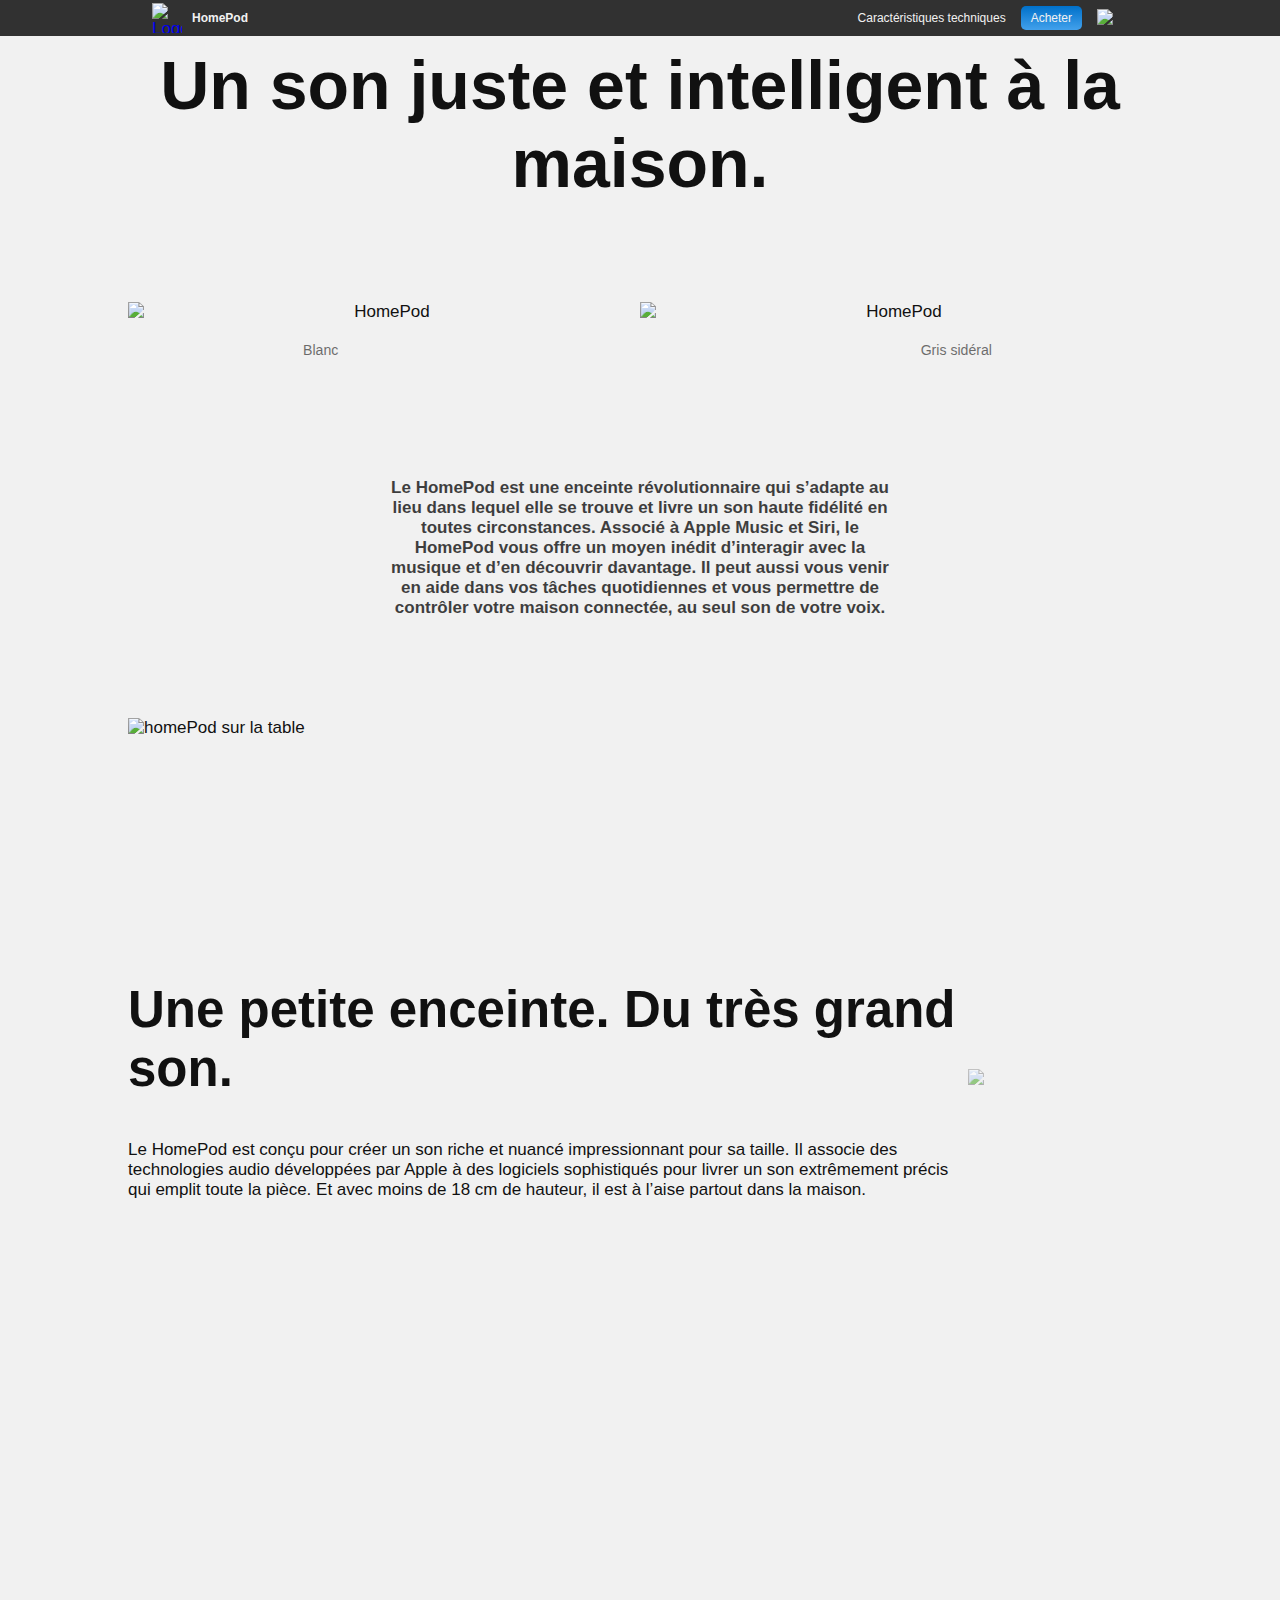
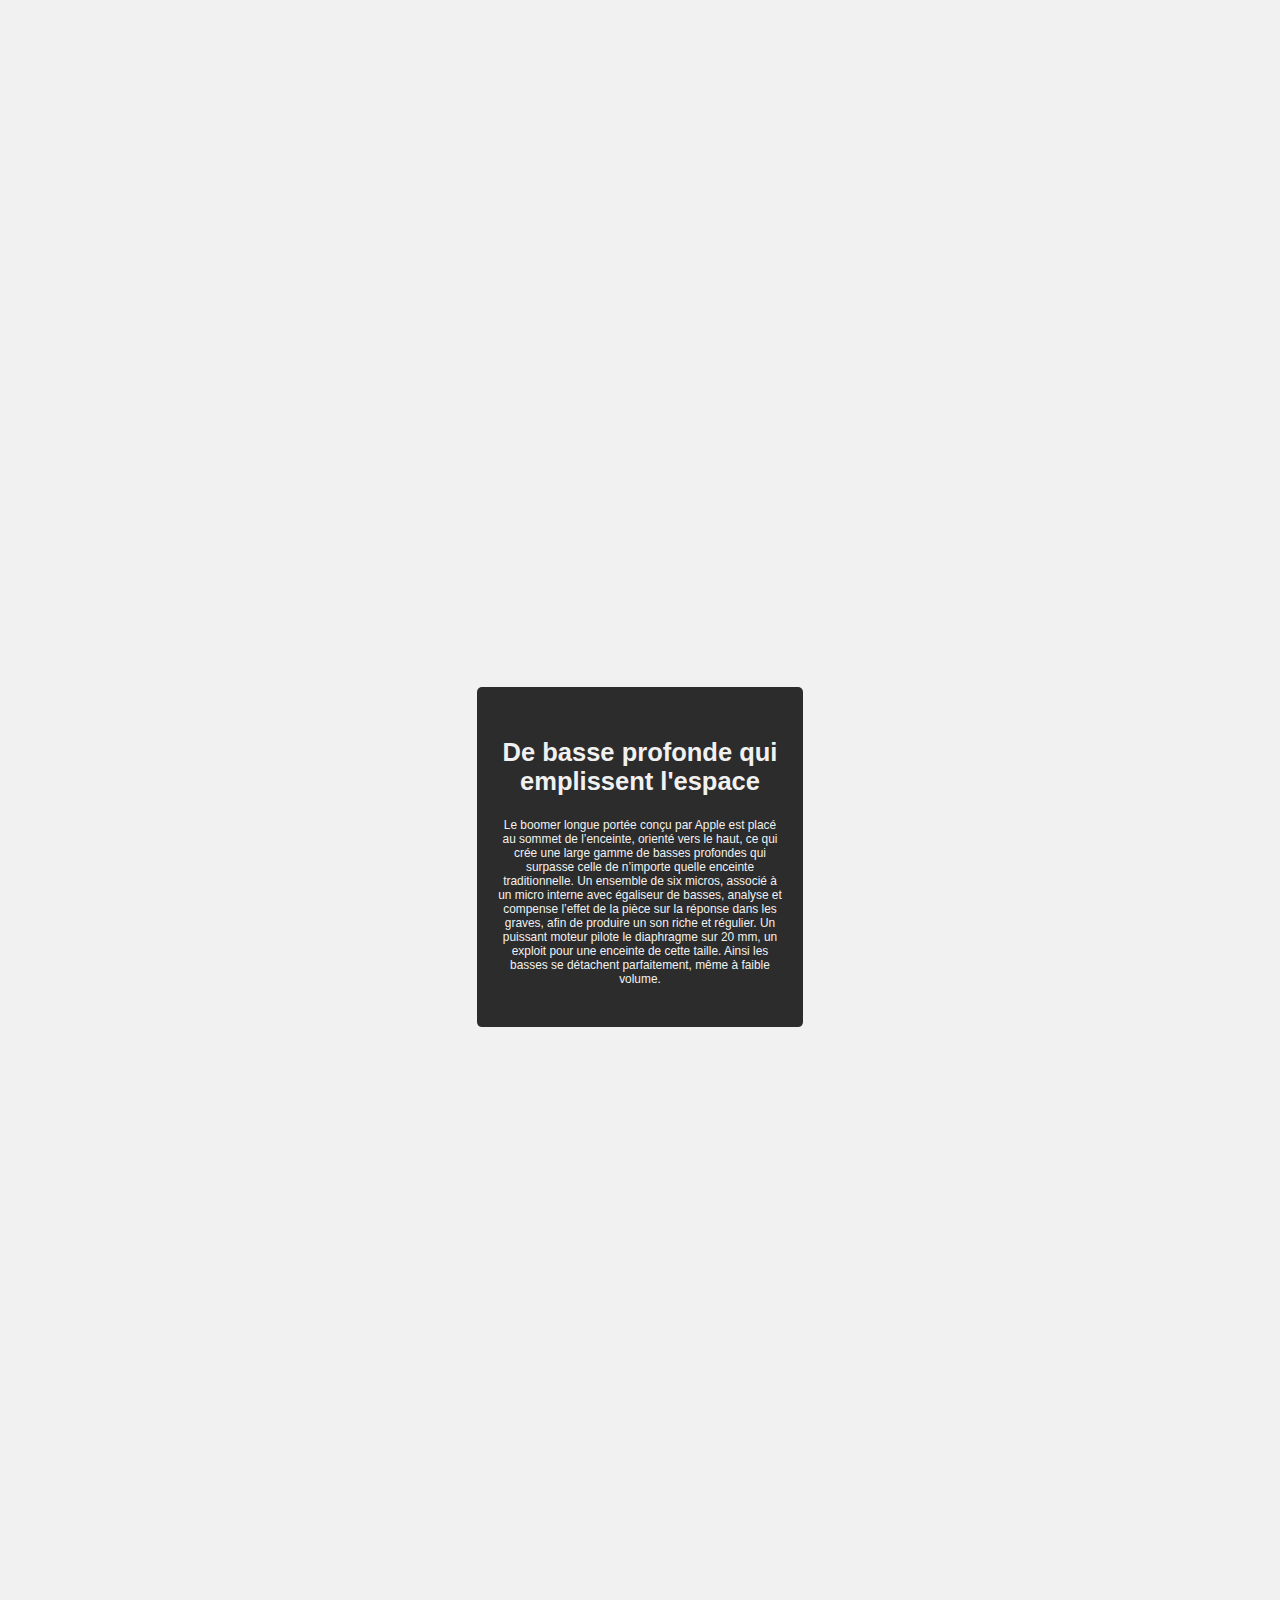
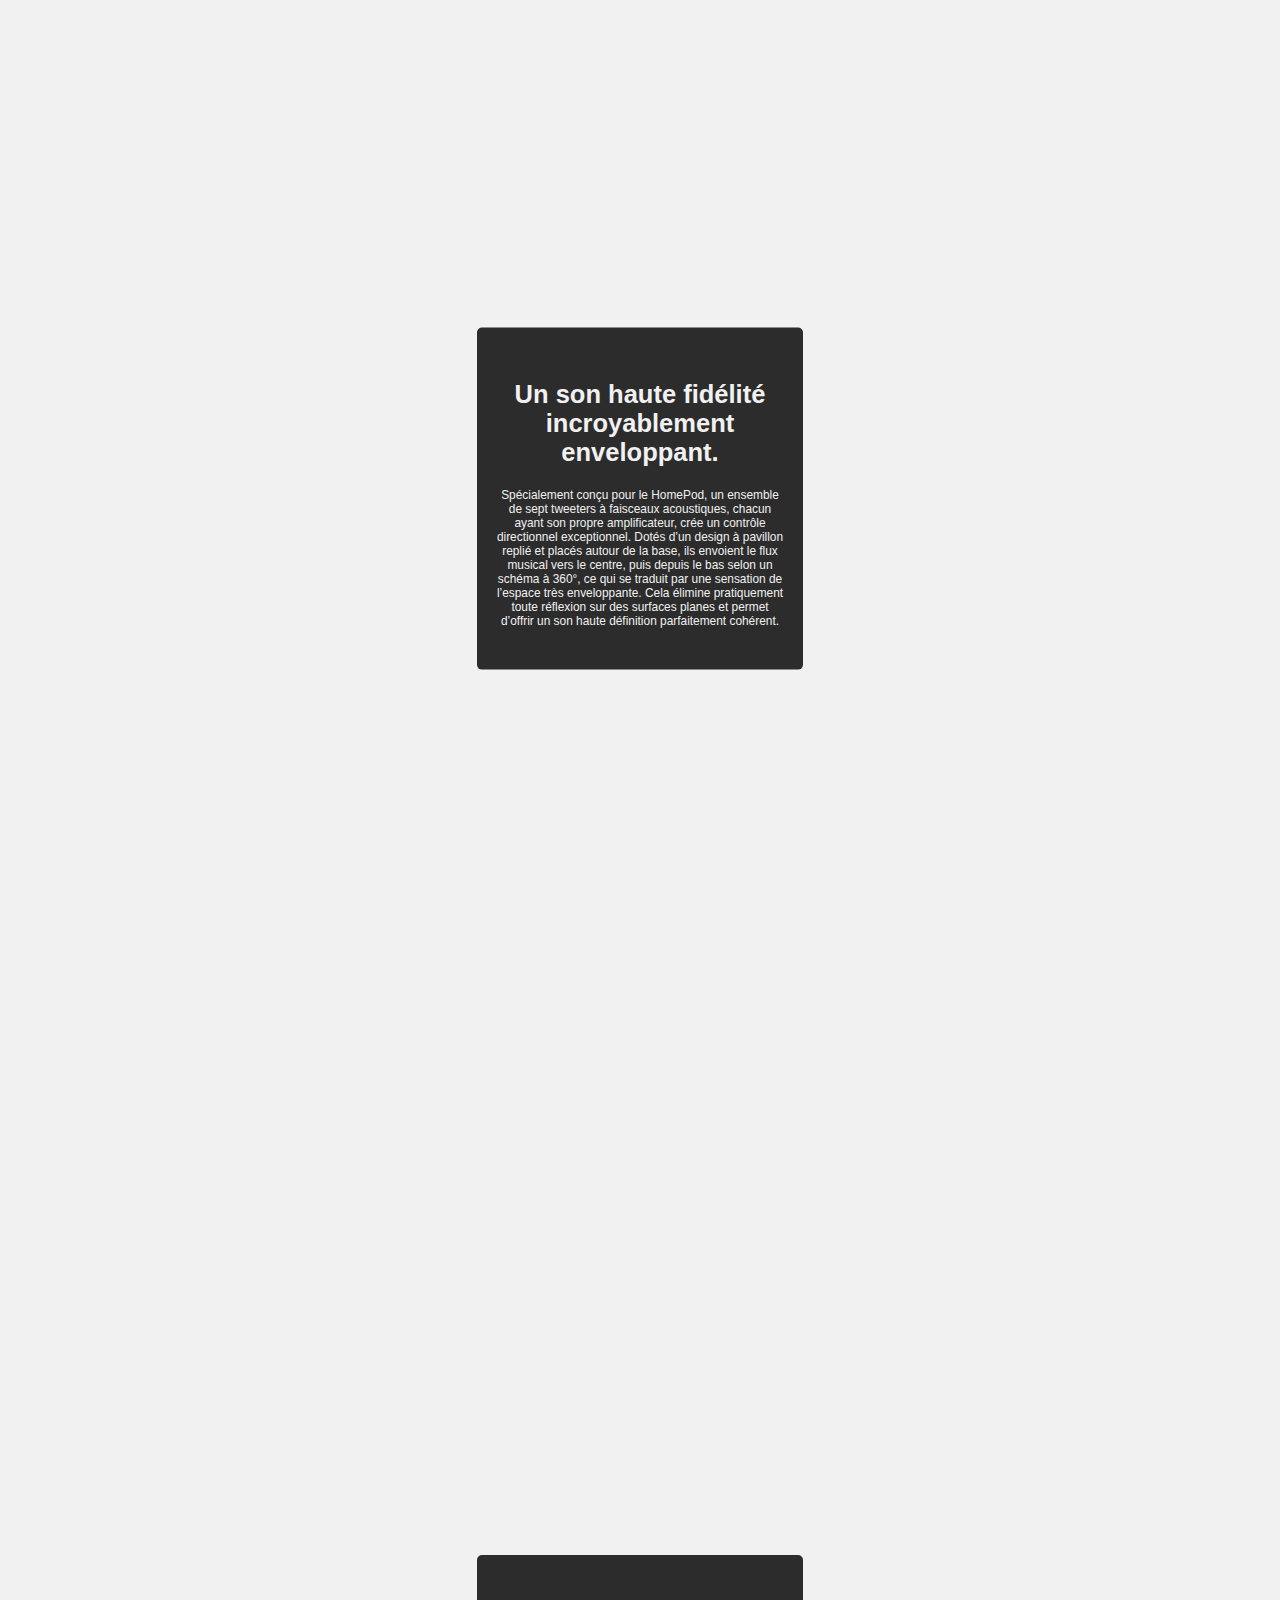
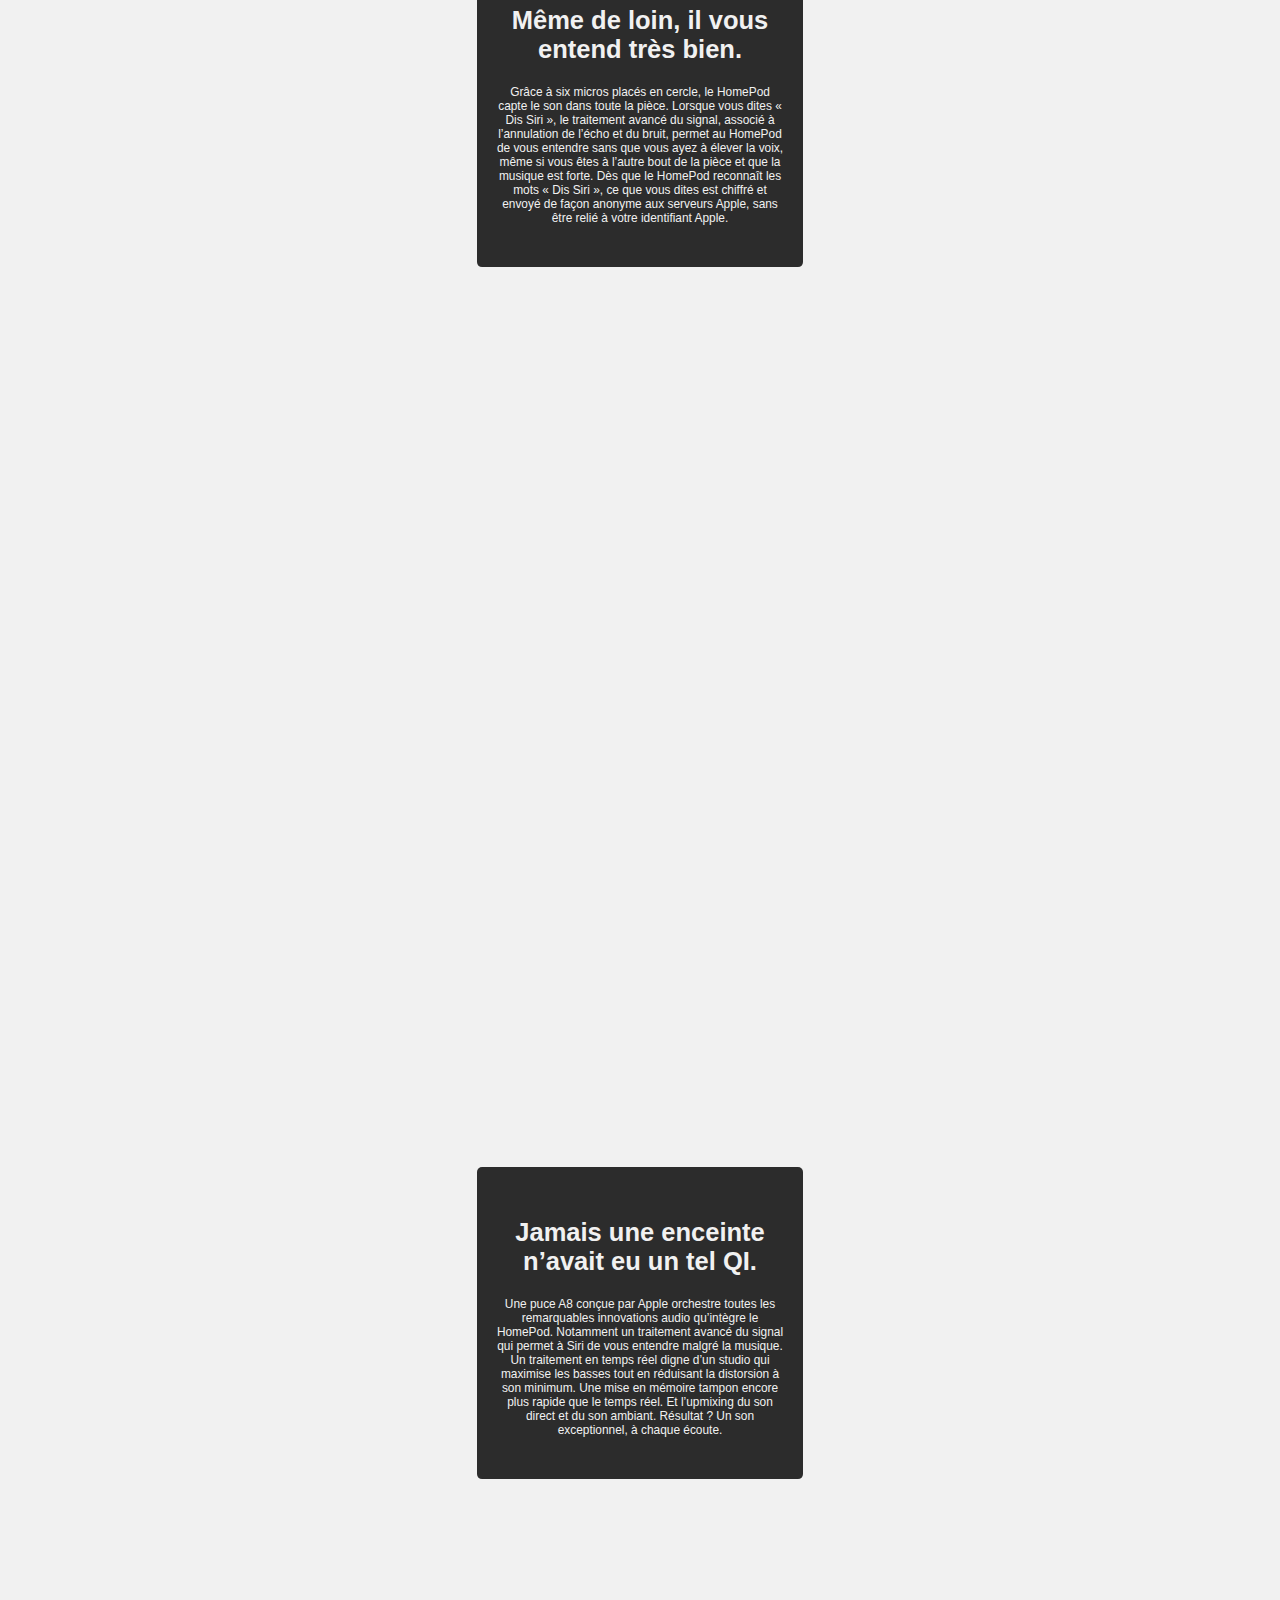
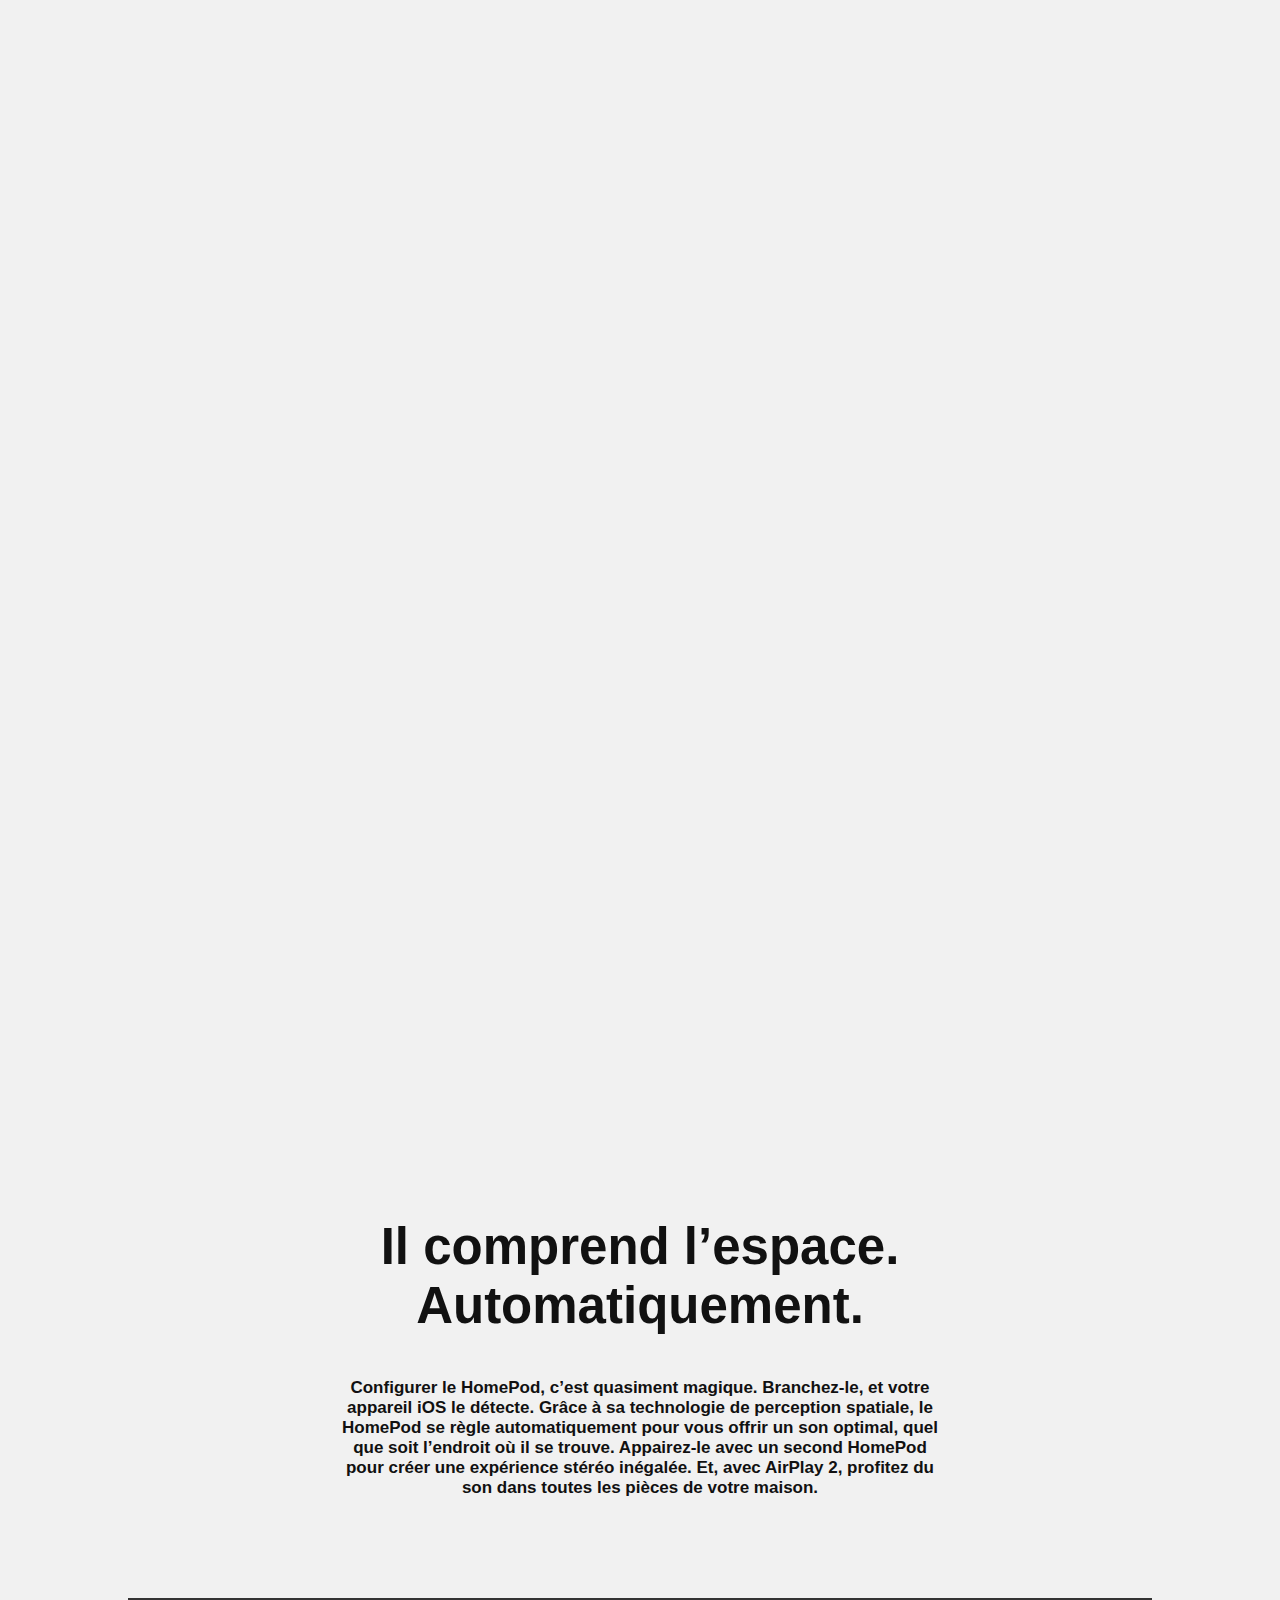
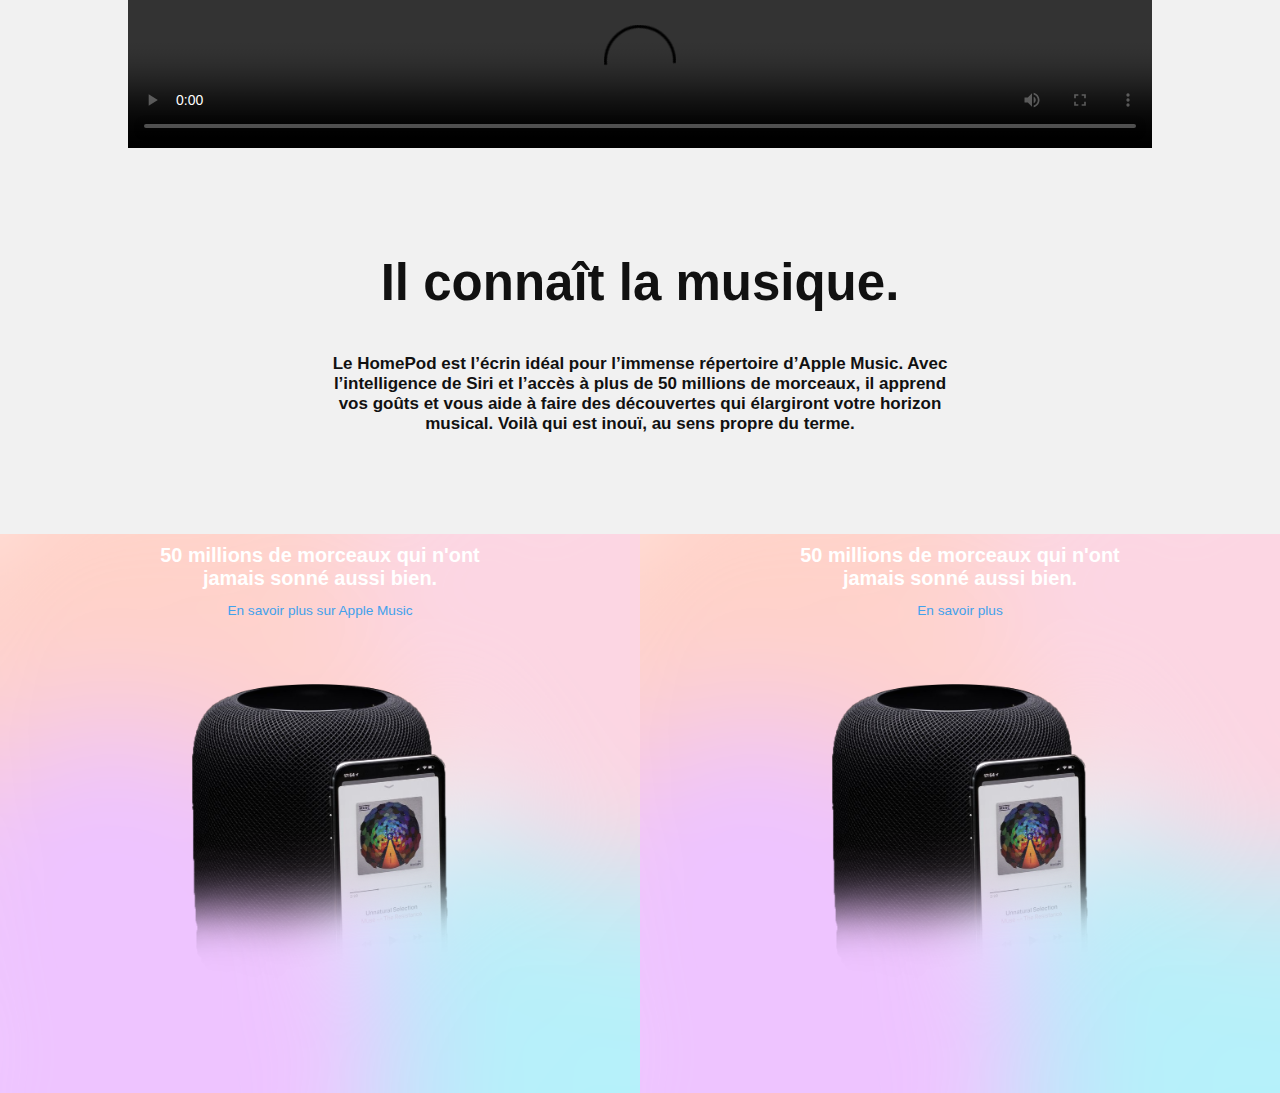
==== pages/index.html @ 1c8d6576 "3 sections add" ====
<!DOCTYPE html>
<html lang="fr">
  <head>
    <meta charset="UTF-8">
    <meta name="viewport" content="width=device-width, initial-scale=1.0">
    <meta property="og:description" content="Avec un son extraordinaire, la perception spatiale et l’immense        répertoire d’Apple Music, le HomePod réinvente l’enceinte.">
    <meta http-equiv="X-UA-Compatible" content="ie=edge">
    <title>HomePod | Apple (FR) </title>
    <link rel="icon" type="image/png" href="../images/logo_mini.png" />
    <link rel="stylesheet" href="../styles/style.css">
    <link rel="stylesheet" href="https://use.fontawesome.com/releases/v5.7.2/css/all.css" >
  </head>
  <body>
    <header id="header">
      <div class="container">
        <nav class="header_navbar">
          <div class="logo_group">
            <a href="index.html" title="Page d'accueil" class="logo_group">
              <img class="logo" src="../images/logo_white.png" alt="Logo Apple">
              <h2>HomePod</h2>
            </a>
          </div>
          <ul>
            <li><a href="#" title="caracteristique technique">Caractéristiques techniques</a></li>
            <li><a href="#" title="acheter" class="buy">Acheter</a></li>
            <li><a href="product.html" title="Panier" class="shopping_bag"><img src="../images/shopping_bag.svg"></a></li>
          </ul>
        </nav>
      </div>
    </header>
    <section id="main">
        <section class="landing_Page container">
          <h1>Un son juste et intelligent à la maison.</h1>
          <h3>HomePod</h3>
          <div class="landing_Image">
            <img src="../images/homepod_blanc.png" alt="HomePod" class="landing_Image_white">
            <img src="../images/homepod_noir.png" alt="HomePod" class="landing_Image_black">
          </div>
          <div class="color_product">
            <h5 class="color_product_spacegray">Blanc</h5>
            <h5 class="color_product_white">Gris sidéral</h5>
          </div>
        </section>
        <section class="descriptif container">
          <p class="introduction">
            Le HomePod est une enceinte révolutionnaire qui s’adapte au lieu dans lequel elle se trouve et livre un son haute fidélité en toutes circonstances. Associé à Apple Music et Siri, le HomePod vous offre un moyen inédit d’interagir avec la musique et d’en découvrir davantage. Il peut aussi vous venir en aide dans vos tâches quotidiennes et vous permettre de contrôler votre maison connectée, au seul son de votre voix.
          </p>
          <img src="../images/home_table.jpg" alt="homePod sur la table">
          <div class="caracteristics">
            <div class="intro_description">
              <h2>Une petite enceinte. 
                Du très grand son.
              </h2>
              <p>
                Le HomePod est conçu pour créer un son riche et nuancé impressionnant pour sa taille. Il associe des technologies audio développées par Apple à des logiciels sophistiqués pour livrer un son extrêmement précis qui emplit toute la pièce. Et avec moins de 18 cm de hauteur, il est à l’aise partout dans la maison.
              </p>
            </div>
            <img src="../images/homepod_tete_siri.png">
          </div>
          <!-- <div class="background_homepod_levitation">
          </div> -->
          <div class="inside_homepod">
            <article class="firstArticle left">
              <h2>De basse profonde qui emplissent l'espace</h2>
              <p>Le boomer longue portée conçu par Apple est placé au sommet de l’enceinte, orienté vers le haut, ce qui crée une large gamme de basses profondes qui surpasse celle de n’importe quelle enceinte traditionnelle. Un ensemble de six micros, associé à un micro interne avec égaliseur de basses, analyse et compense l’effet de la pièce sur la réponse dans les graves, afin de produire un son riche et régulier. Un puissant moteur pilote le diaphragme sur 20 mm, un exploit pour une enceinte de cette taille. Ainsi les basses se détachent parfaitement, même à faible volume.</p>
            </article>
            <article class="secondArticle right">
              <h2>Un son haute fidélité 
                incroyablement enveloppant.</h2>
              <p>
                Spécialement conçu pour le HomePod, un ensemble de sept tweeters à faisceaux acoustiques, chacun ayant son propre amplificateur, crée un contrôle directionnel exceptionnel. Dotés d’un design à pavillon replié et placés autour de la base, ils envoient le flux musical vers le centre, puis depuis le bas selon un schéma à 360°, ce qui se traduit par une sensation de l’espace très enveloppante. Cela élimine pratiquement toute réflexion sur des surfaces planes et permet d’offrir un son haute définition parfaitement cohérent.</p>
            </article>
            <article class="thirdArticle left">
              <h2>Même de loin, 
                il vous entend très bien.</h2>
              <p>
                Grâce à six micros placés en cercle, le HomePod capte le son dans toute la pièce. Lorsque vous dites « Dis Siri », le traitement avancé du signal, associé à l’annulation de l’écho et du bruit, permet au HomePod de vous entendre sans que vous ayez à élever la voix, même si vous êtes à l’autre bout de la pièce et que la musique est forte. Dès que le HomePod reconnaît les mots « Dis Siri », ce que vous dites est chiffré et envoyé de façon anonyme aux serveurs Apple, sans être relié à votre identifiant Apple.</p>
            </article>
            <article class="forthArticle right">
              <h2>Jamais une enceinte
                n’avait eu un tel QI.</h2>
              <p>
                Une puce A8 conçue par Apple orchestre toutes les remarquables innovations audio qu’intègre le HomePod. Notamment un traitement avancé du signal qui permet à Siri de vous entendre malgré la musique. Un traitement en temps réel digne d’un studio qui maximise les basses tout en réduisant la distorsion à son minimum. Une mise en mémoire tampon encore plus rapide que le temps réel. Et l’upmixing du son direct et du son ambiant. Résultat ? Un son exceptionnel, à chaque écoute.</p>
            </article>
          </div>
          <div class="home_homepod container">
           <article> 
            <h2>
                Il comprend l’espace.<br>Auto­matiquement.
            </h2>
            <p>
              Configurer le HomePod, c’est quasiment magique. Branchez‑le, et votre appareil iOS le détecte. Grâce à sa technologie de perception spatiale, le HomePod se règle automatiquement pour vous offrir un son optimal, quel que soit l’endroit où il se trouve. Appairez‑le avec un second HomePod pour créer une expérience stéréo inégalée. Et, avec AirPlay 2, profitez du son dans toutes les pièces de votre maison.
            </p>
           </article>   
           <video src="../images/large.mp4" playsinline class="container" controls autoplay></video>
          </div>
        </section>
        <section class="apple_music">
            <article> 
                <h2>
                    Il connaît la musique.
                </h2>
                  <p>Le HomePod est l’écrin idéal pour l’immense répertoire d’Apple Music. Avec l’intel­ligence de Siri et l’accès à plus de 50 millions de morceaux, il apprend vos goûts et vous aide à faire des découvertes qui élargiront votre horizon musical. Voilà qui est inouï, au sens propre du terme.
                    </p>
            </article>
              <div class="cards">
                <div class="card">
                  <h3>50 millions de morceaux qui n'ont jamais sonné aussi bien.</h3>
                  <a href="https://www.apple.com/fr/apple-music/" title="Apple Music">En savoir plus sur Apple Music</a>
                  <img src="../images/homepodimusic.png" alt="iphone + homepod">
                </div>
                <div class="card">
                    <h3>50 millions de morceaux qui n'ont jamais sonné aussi bien.</h3>
                    <a href="https://www.apple.com/fr/apple-music/" title="Apple Music">En savoir plus</a>
                    <img src="../images/homepodimusic.png" alt="iphone + homepod">
                </div>
              </div> 
        </section>
      </section>
  </body>
  </html>
</html>
---- styles/style.css ----
body{
  margin: 0;
  padding: 0;
  font-family: "SF Pro Text","SF Pro Display","Helvetica", "Arial", sans-serif;
  font-size: 17px;
  color:#111;
  background: #f1f1f1;
}

.logo_group{
  display: flex;
  justify-content: space-around;
  align-items: center;
  text-decoration: none;
}

header#header{
  background: #313131;
  width: 100%;
  position: fixed;
  top: 0;
  z-index: 1000;
}

.container{
  width: 80vw;
  margin: 0 auto;
}

#header .container{
  width: 976px;
  margin: 0 auto;
  
}

#header .header_navbar{
  display: flex;
  justify-content: space-between;
  align-items: center;
}

#header .header_navbar h2{
  font-size: 12px;
  color: #f1f1f1;
  padding-left: 10px; 
}

#header .header_navbar h2:hover{
  opacity: 0.6;
  transition: 0.5s;
}
#header .header_navbar img.logo{
  width: 30px;
  height: 30px;
}

img.logo:hover{
  opacity: 0.6;
  transition: 0.5s;
}

#header .header_navbar img.shopping_bag{
  width: 50px;
  height: 50px;
}

img.shopping_bag:hover{
  opacity: 0.6;
  transition: 0.5s;
}

.header_navbar ul{
  display: flex;
  padding: 0;
  margin: 0;
  justify-content: space-between;
  align-items: center;
  height: 36px;
}
.header_navbar li{
  list-style: none;
  padding-right: 15px;
}

.header_navbar a:hover{
  opacity: 0.6;
  transition: 0.5s;
}

.header_navbar li a{
  text-decoration: none;
  color: #f1f1f1;
  display: block;
  font-size: 12px;
}

.buy{
  background: linear-gradient(#0070C9,#42A1EC);
  padding: 5px 10px;
  border-radius: 5px;
}

.header_navbar li a.buy:hover{
  background: linear-gradient(#42A1EC,#0070C9);
  opacity: 1;
}

/* LANDING PAGE */
section#main .landing_Page{
  text-align: center; 
}

section#main .landing_Page .landing_Image{
  display: flex;
  justify-content: center;
  
}
section#main .landing_Page h1{
  font-size: 4em;
  text-align: center;
}


section#main .landing_Page img{
  width: 60%;
  height: auto;

}

section#main .landing_Page .landing_Image_white{
  animation: scroll 1.5s ease-in;
  animation-fill-mode: forwards;  
}

section#main .landing_Page .landing_Image_black{
  animation: scroll_black 1.5s ease-in;
  animation-fill-mode: forwards;  
}

section#main .landing_Page h3{
  font-weight: 500;
  font-size: 1.5em;
  color: #e1e1e1;
  opacity: 0;
  animation: opacityText 1s 1.5s;
  animation-fill-mode: forwards;  
  position: sticky;
}

.color_product{
  display: flex;
  justify-content: space-between;
  opacity: 0.6;
  
}

.color_product h5.color_product_white{
  font-weight: 500;
  margin: 20px 160px;
}

.color_product h5.color_product_spacegray{
  font-weight: 500;
  margin: 20px 175px;
}

/* ANIMATION IMAGES LANDING PAGE */

 @keyframes opacityText{
  0%{
    opacity : 0;
  }
  50%{
    opacity : 0;
  }

  100%{
    opacity: 1;
  }
 }
 @keyframes scroll{
  0%{
    width: 60%;
    height: 60%;

  }
  50%{
    transform: translateX(0);
    
  }
  100%{
    width: 25%;
    height: 25%;
    transform: translateX(-200px);
  }
} 

@keyframes scroll_black{
  0%{
    width: 60%;
    height: 60%;
    transform: rotate(0deg);
  }
  50%{
    transform: translateX(0);
    
  }
  100%{
    width: 25%;
    height: 25%;
    transform: translateX(200px);
  }
}  
/* DESCRIPTION DU HOMEPOD */

.background_homepod_levitation{
  background: url(../images/levite.png);
  background-position: center;
  height: 80vh;
  background-repeat: no-repeat;
  opacity: 0.5;
}

.background_homepod_levitation:hover{
  opacity: 0.8;
  transition: 0.5s ease-in;
  cursor: scroll;
}

section.descriptif{
  margin-top:100px;
}
section.descriptif .introduction{
  width: 50%;
  margin: 20px auto;
  text-align: center;
  font-weight: bold;
 color: #111111;
 opacity: 0.8; 
 margin-bottom:100px;
}

section.descriptif img{
  width: 100%;
  height: auto;
}

section.descriptif .caracteristics{
  margin: 200px 0;
  position: relative;
  display: flex;
  justify-content: space-around;
  align-items: center;
}

section.descriptif .caracteristics h2{
  font-size: 3em;
}

section.descriptif .caracteristics img{
  width: 50%;
  height: auto;
  opacity: 0.6;
}

section.descriptif .inside_homepod{
  background: url(../images/inside.png);
  background-repeat: no-repeat;
  background-attachment: fixed;
  background-position: center ;
  height: 600vh;
  
}

section.descriptif .inside_homepod article{
  width: 28%;
  text-align: center;
  background: #111111e1;
  border-radius: 5px;
  padding: 30px 20px;
  margin: 30px;
  color: #f1f1f1;
  transform: translateY(50%);
  margin: 100vh auto;
}


section.descriptif .inside_homepod article p{
  font-size: 0.7em;
}

.home_homepod{
  margin: 50px auto;
}

.home_homepod article{
  text-align: center;
  width: 60%;
  margin: 100px auto;
}
.home_homepod article h2{
  font-size: 3em;
}
.home_homepod article p{
  font-weight: 600;
  color: #111111;
}

/* APPLE MUSIC */
.apple_music article{
  text-align: center;
  width: 50%;
  margin: 100px auto;
}

.apple_music article h2{
  font-size: 3em;
}
.apple_music article p{
  font-weight: 600;
  color: #111111;
}


/* CARD */
.cards{
  display: flex;
}
.card{
width: 50%;
height: auto;
background: url(../images/wallpaper_.jpeg);
background-size: cover;
background-repeat: no-repeat;
overflow: hidden;
text-align: center;
padding-bottom: 50px;
}

.card img{
  width: 40%;
  height: auto;
  display: block;
  margin:  10% auto;
  /* top : 30%; */
}

.card h3{
  width: 50%;
  margin: 10px auto;
  text-align: center;
  color: #fff;
}

.card a{
  margin: 20;
  text-decoration: none;
  color: #42A1EC;
  font-size: 0.8em;
}
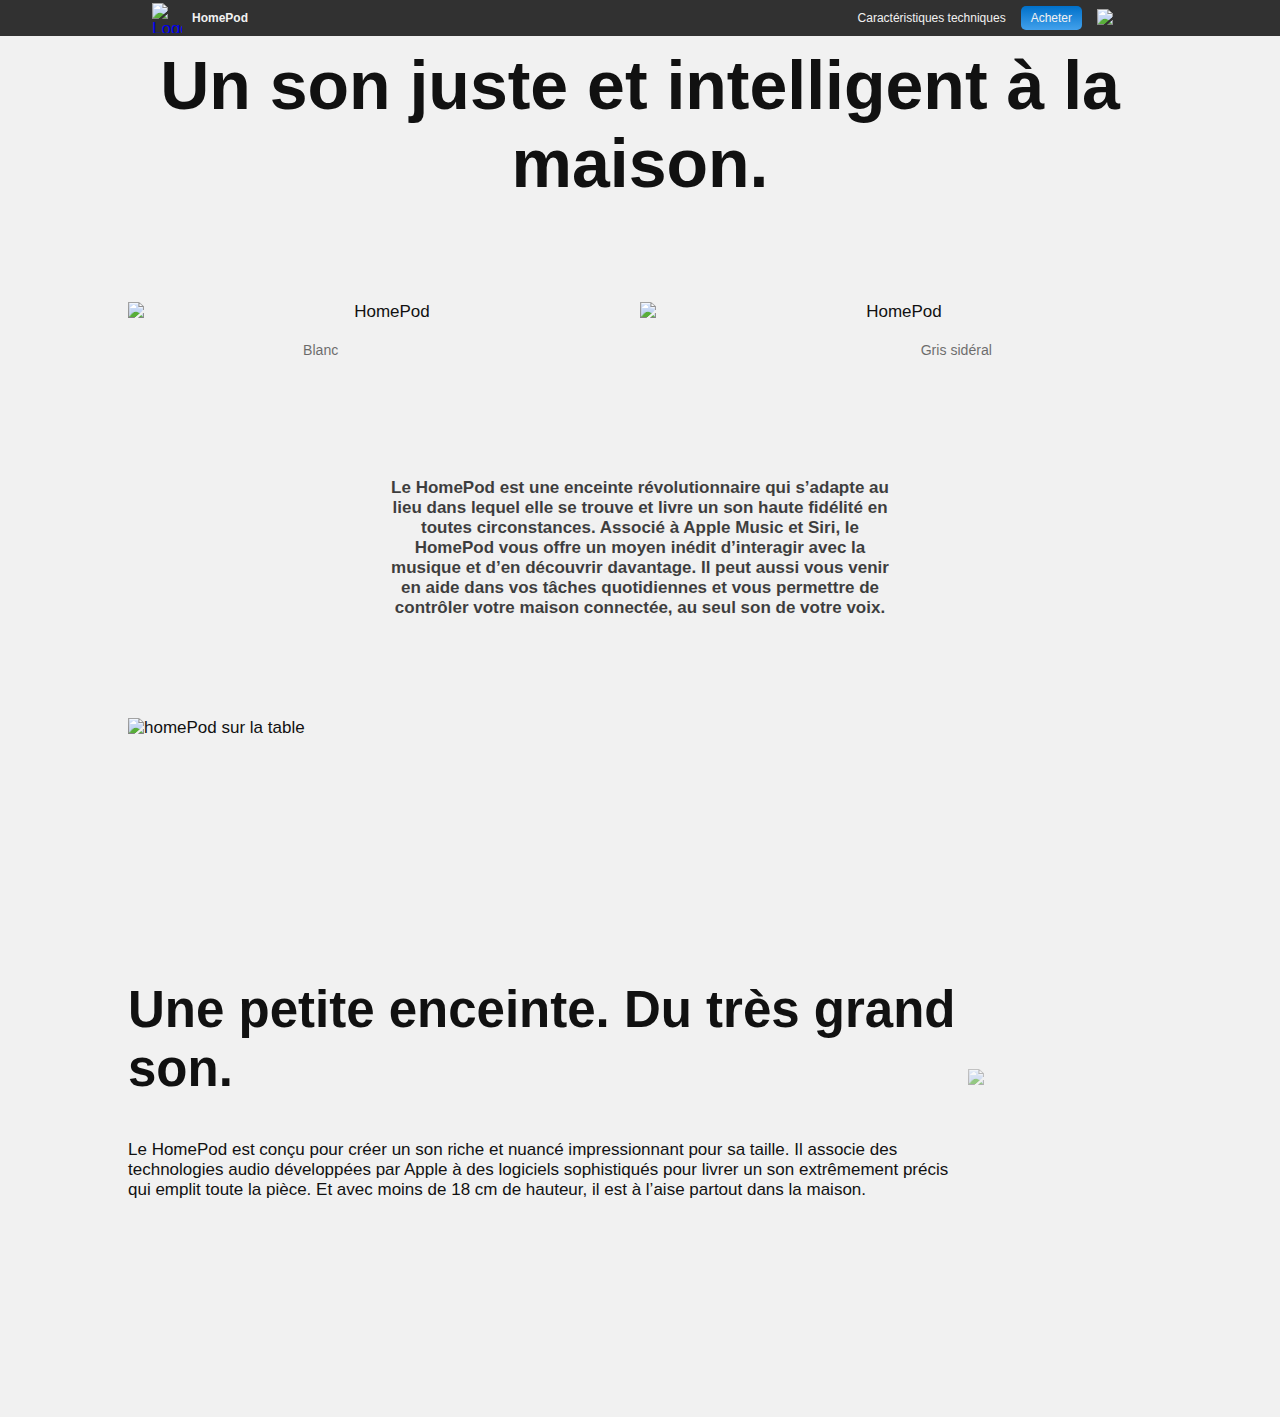
==== commit 5fdb5f14: "pull it k," ====
--- a/pages/index.html
+++ b/pages/index.html
@@ -37,8 +37,8 @@
             <img src="../images/homepod_noir.png" alt="HomePod" class="landing_Image_black">
           </div>
           <div class="color_product">
-            <h5 class="color_product_spacegray">Blanc</h5>
-            <h5 class="color_product_white">Gris sidéral</h5>
+              <h5 class="color_product_spacegray">Blanc</h5>
+              <h5 class="color_product_white">Gris sidéral</h5>
           </div>
         </section>
         <section class="descriptif container">
@@ -48,7 +48,7 @@
           <img src="../images/home_table.jpg" alt="homePod sur la table">
           <div class="caracteristics">
             <div class="intro_description">
-              <h2>Une petite enceinte. 
+              <h2>Une petite enceinte.
                 Du très grand son.
               </h2>
               <p>
@@ -57,66 +57,8 @@
             </div>
             <img src="../images/homepod_tete_siri.png">
           </div>
-          <!-- <div class="background_homepod_levitation">
-          </div> -->
-          <div class="inside_homepod">
-            <article class="firstArticle left">
-              <h2>De basse profonde qui emplissent l'espace</h2>
-              <p>Le boomer longue portée conçu par Apple est placé au sommet de l’enceinte, orienté vers le haut, ce qui crée une large gamme de basses profondes qui surpasse celle de n’importe quelle enceinte traditionnelle. Un ensemble de six micros, associé à un micro interne avec égaliseur de basses, analyse et compense l’effet de la pièce sur la réponse dans les graves, afin de produire un son riche et régulier. Un puissant moteur pilote le diaphragme sur 20 mm, un exploit pour une enceinte de cette taille. Ainsi les basses se détachent parfaitement, même à faible volume.</p>
-            </article>
-            <article class="secondArticle right">
-              <h2>Un son haute fidélité 
-                incroyablement enveloppant.</h2>
-              <p>
-                Spécialement conçu pour le HomePod, un ensemble de sept tweeters à faisceaux acoustiques, chacun ayant son propre amplificateur, crée un contrôle directionnel exceptionnel. Dotés d’un design à pavillon replié et placés autour de la base, ils envoient le flux musical vers le centre, puis depuis le bas selon un schéma à 360°, ce qui se traduit par une sensation de l’espace très enveloppante. Cela élimine pratiquement toute réflexion sur des surfaces planes et permet d’offrir un son haute définition parfaitement cohérent.</p>
-            </article>
-            <article class="thirdArticle left">
-              <h2>Même de loin, 
-                il vous entend très bien.</h2>
-              <p>
-                Grâce à six micros placés en cercle, le HomePod capte le son dans toute la pièce. Lorsque vous dites « Dis Siri », le traitement avancé du signal, associé à l’annulation de l’écho et du bruit, permet au HomePod de vous entendre sans que vous ayez à élever la voix, même si vous êtes à l’autre bout de la pièce et que la musique est forte. Dès que le HomePod reconnaît les mots « Dis Siri », ce que vous dites est chiffré et envoyé de façon anonyme aux serveurs Apple, sans être relié à votre identifiant Apple.</p>
-            </article>
-            <article class="forthArticle right">
-              <h2>Jamais une enceinte
-                n’avait eu un tel QI.</h2>
-              <p>
-                Une puce A8 conçue par Apple orchestre toutes les remarquables innovations audio qu’intègre le HomePod. Notamment un traitement avancé du signal qui permet à Siri de vous entendre malgré la musique. Un traitement en temps réel digne d’un studio qui maximise les basses tout en réduisant la distorsion à son minimum. Une mise en mémoire tampon encore plus rapide que le temps réel. Et l’upmixing du son direct et du son ambiant. Résultat ? Un son exceptionnel, à chaque écoute.</p>
-            </article>
-          </div>
-          <div class="home_homepod container">
-           <article> 
-            <h2>
-                Il comprend l’espace.<br>Auto­matiquement.
-            </h2>
-            <p>
-              Configurer le HomePod, c’est quasiment magique. Branchez‑le, et votre appareil iOS le détecte. Grâce à sa technologie de perception spatiale, le HomePod se règle automatiquement pour vous offrir un son optimal, quel que soit l’endroit où il se trouve. Appairez‑le avec un second HomePod pour créer une expérience stéréo inégalée. Et, avec AirPlay 2, profitez du son dans toutes les pièces de votre maison.
-            </p>
-           </article>   
-           <video src="../images/large.mp4" playsinline class="container" controls autoplay></video>
-          </div>
-        </section>
-        <section class="apple_music">
-            <article> 
-                <h2>
-                    Il connaît la musique.
-                </h2>
-                  <p>Le HomePod est l’écrin idéal pour l’immense répertoire d’Apple Music. Avec l’intel­ligence de Siri et l’accès à plus de 50 millions de morceaux, il apprend vos goûts et vous aide à faire des découvertes qui élargiront votre horizon musical. Voilà qui est inouï, au sens propre du terme.
-                    </p>
-            </article>
-              <div class="cards">
-                <div class="card">
-                  <h3>50 millions de morceaux qui n'ont jamais sonné aussi bien.</h3>
-                  <a href="https://www.apple.com/fr/apple-music/" title="Apple Music">En savoir plus sur Apple Music</a>
-                  <img src="../images/homepodimusic.png" alt="iphone + homepod">
-                </div>
-                <div class="card">
-                    <h3>50 millions de morceaux qui n'ont jamais sonné aussi bien.</h3>
-                    <a href="https://www.apple.com/fr/apple-music/" title="Apple Music">En savoir plus</a>
-                    <img src="../images/homepodimusic.png" alt="iphone + homepod">
-                </div>
-              </div> 
+
         </section>
       </section>
   </body>
-  </html>
 </html>
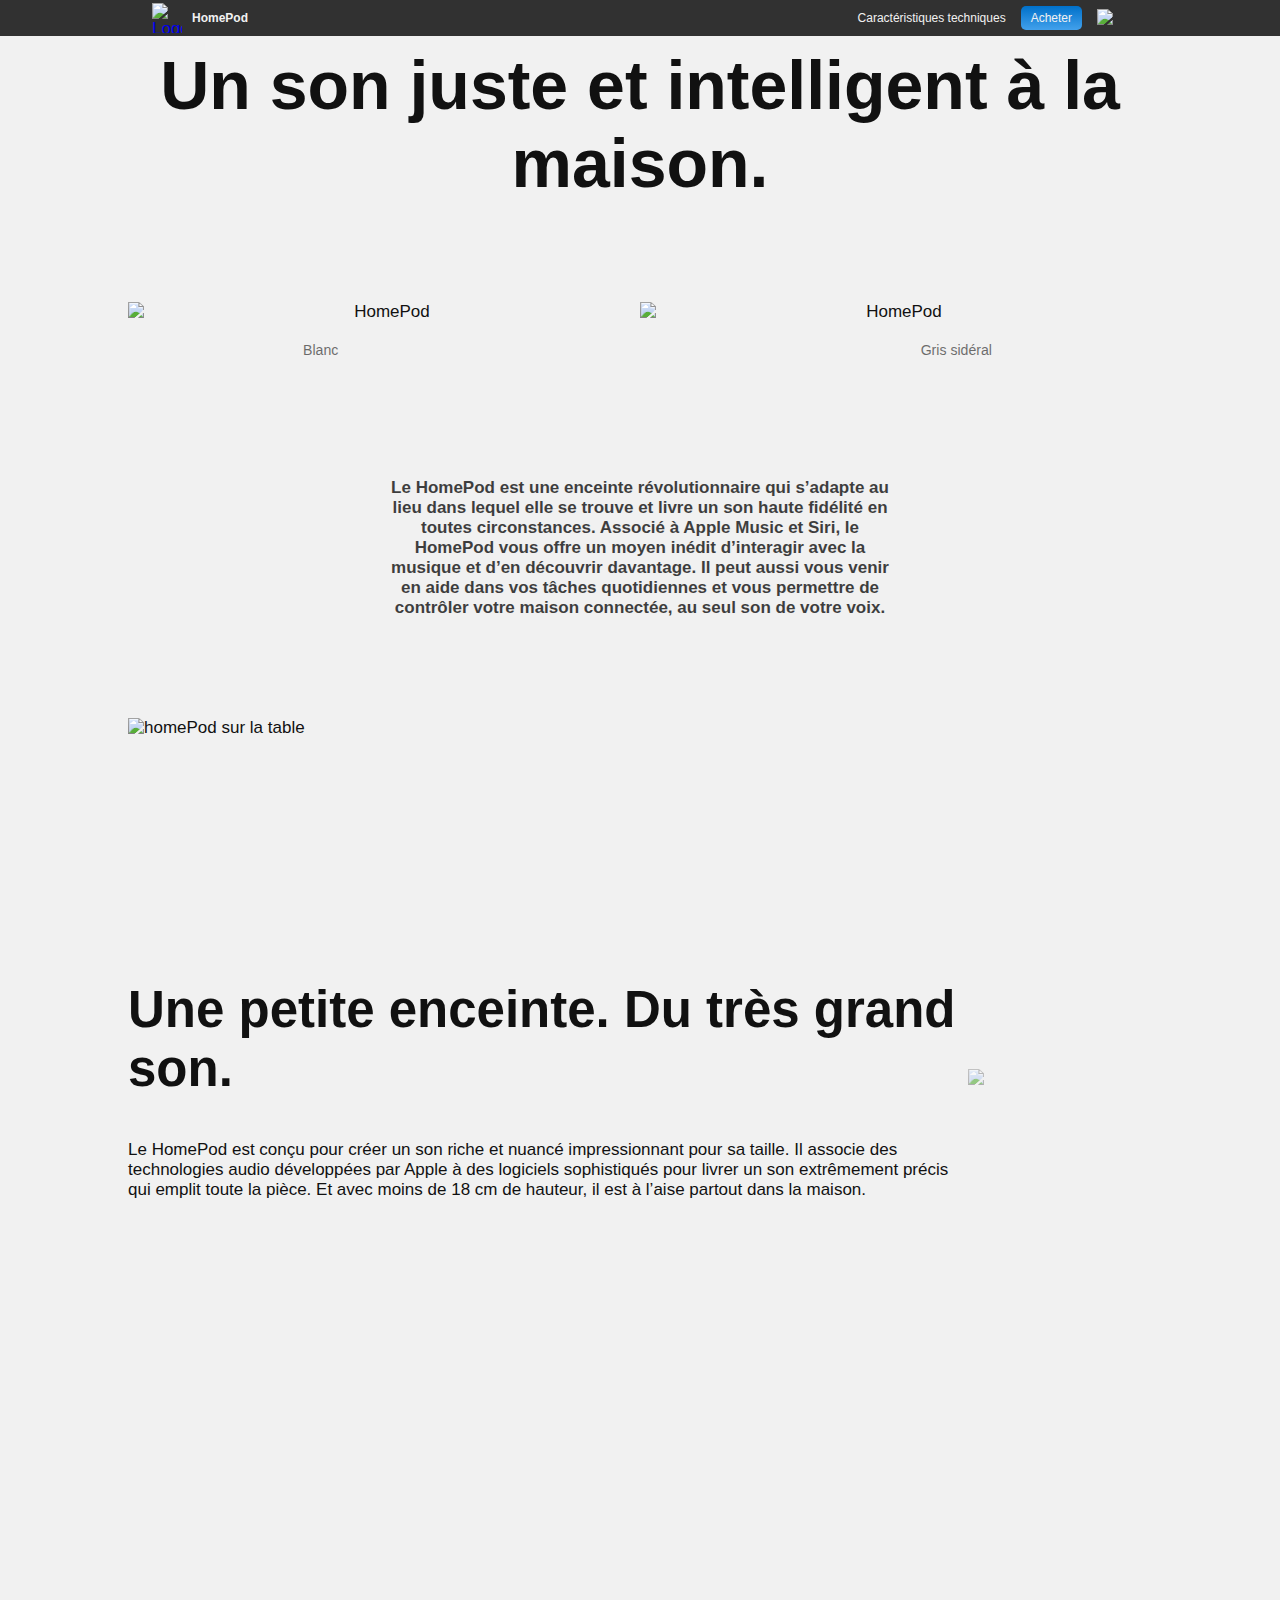
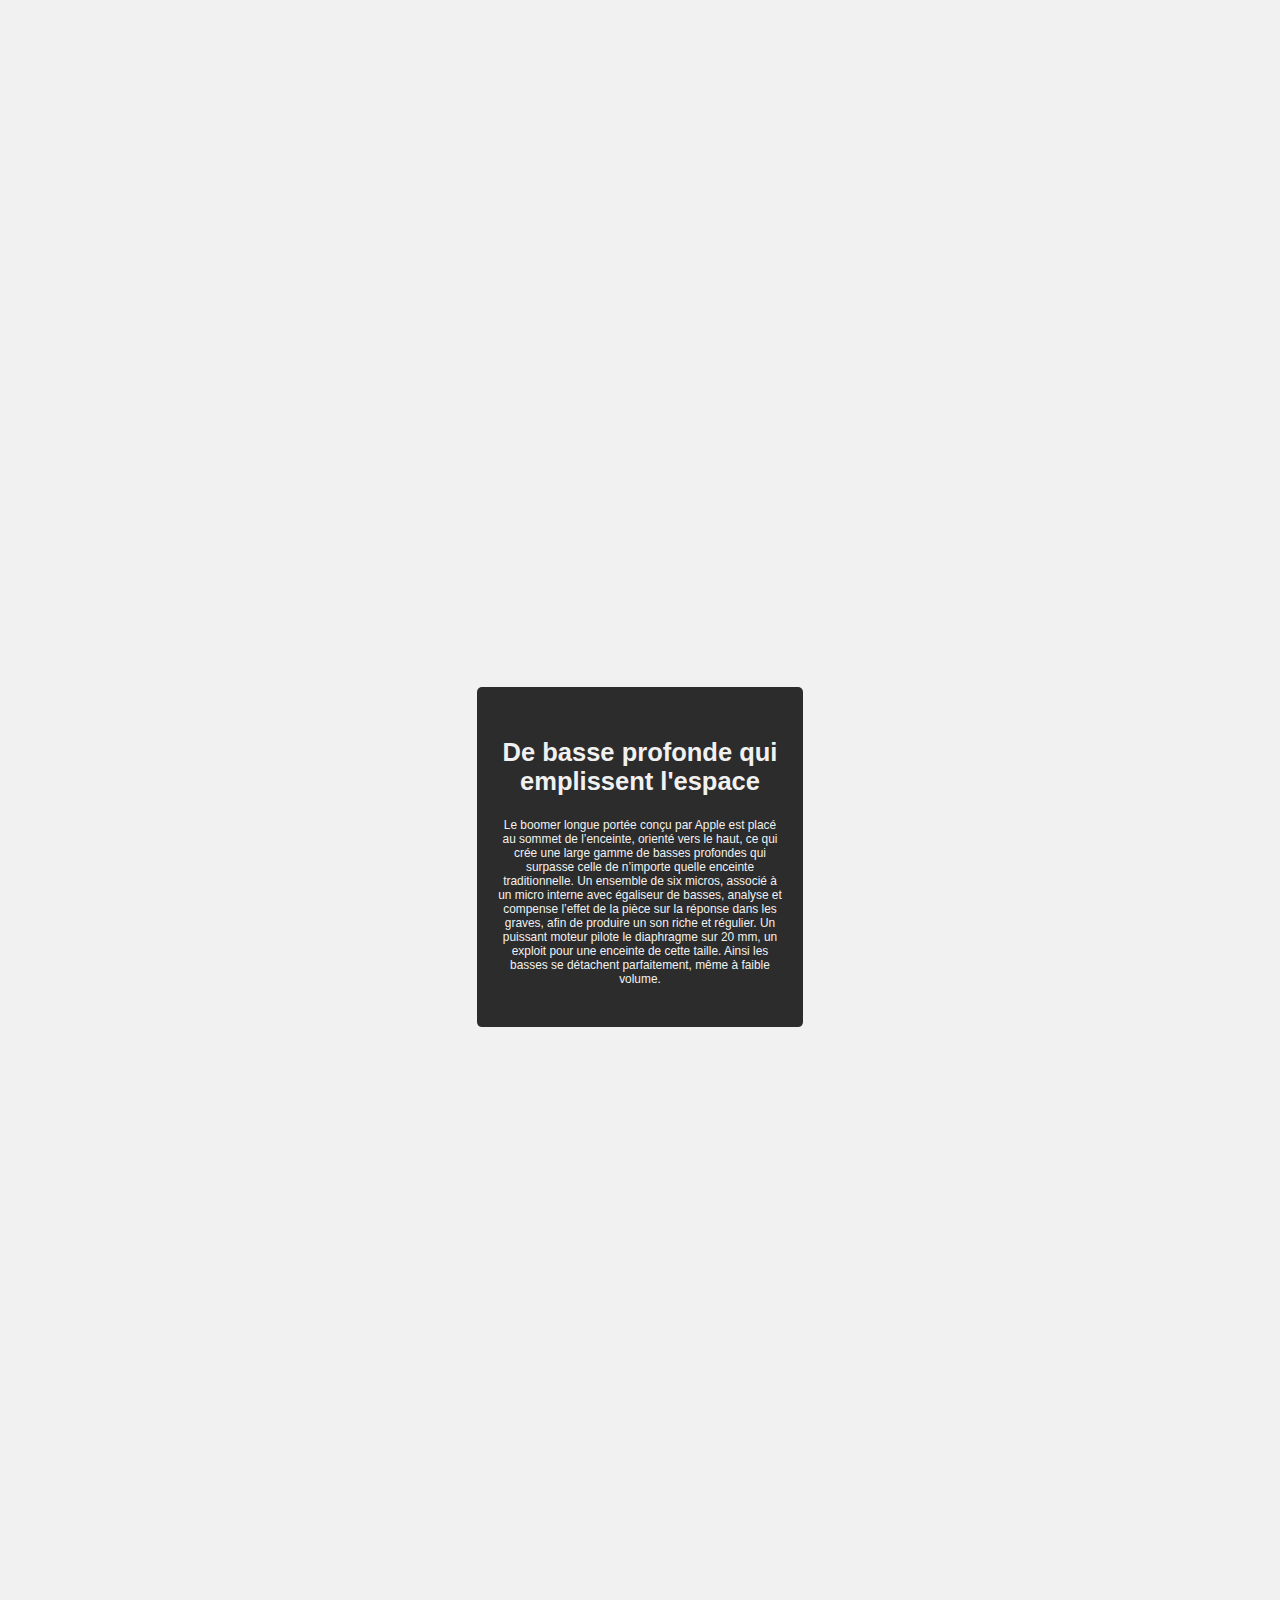
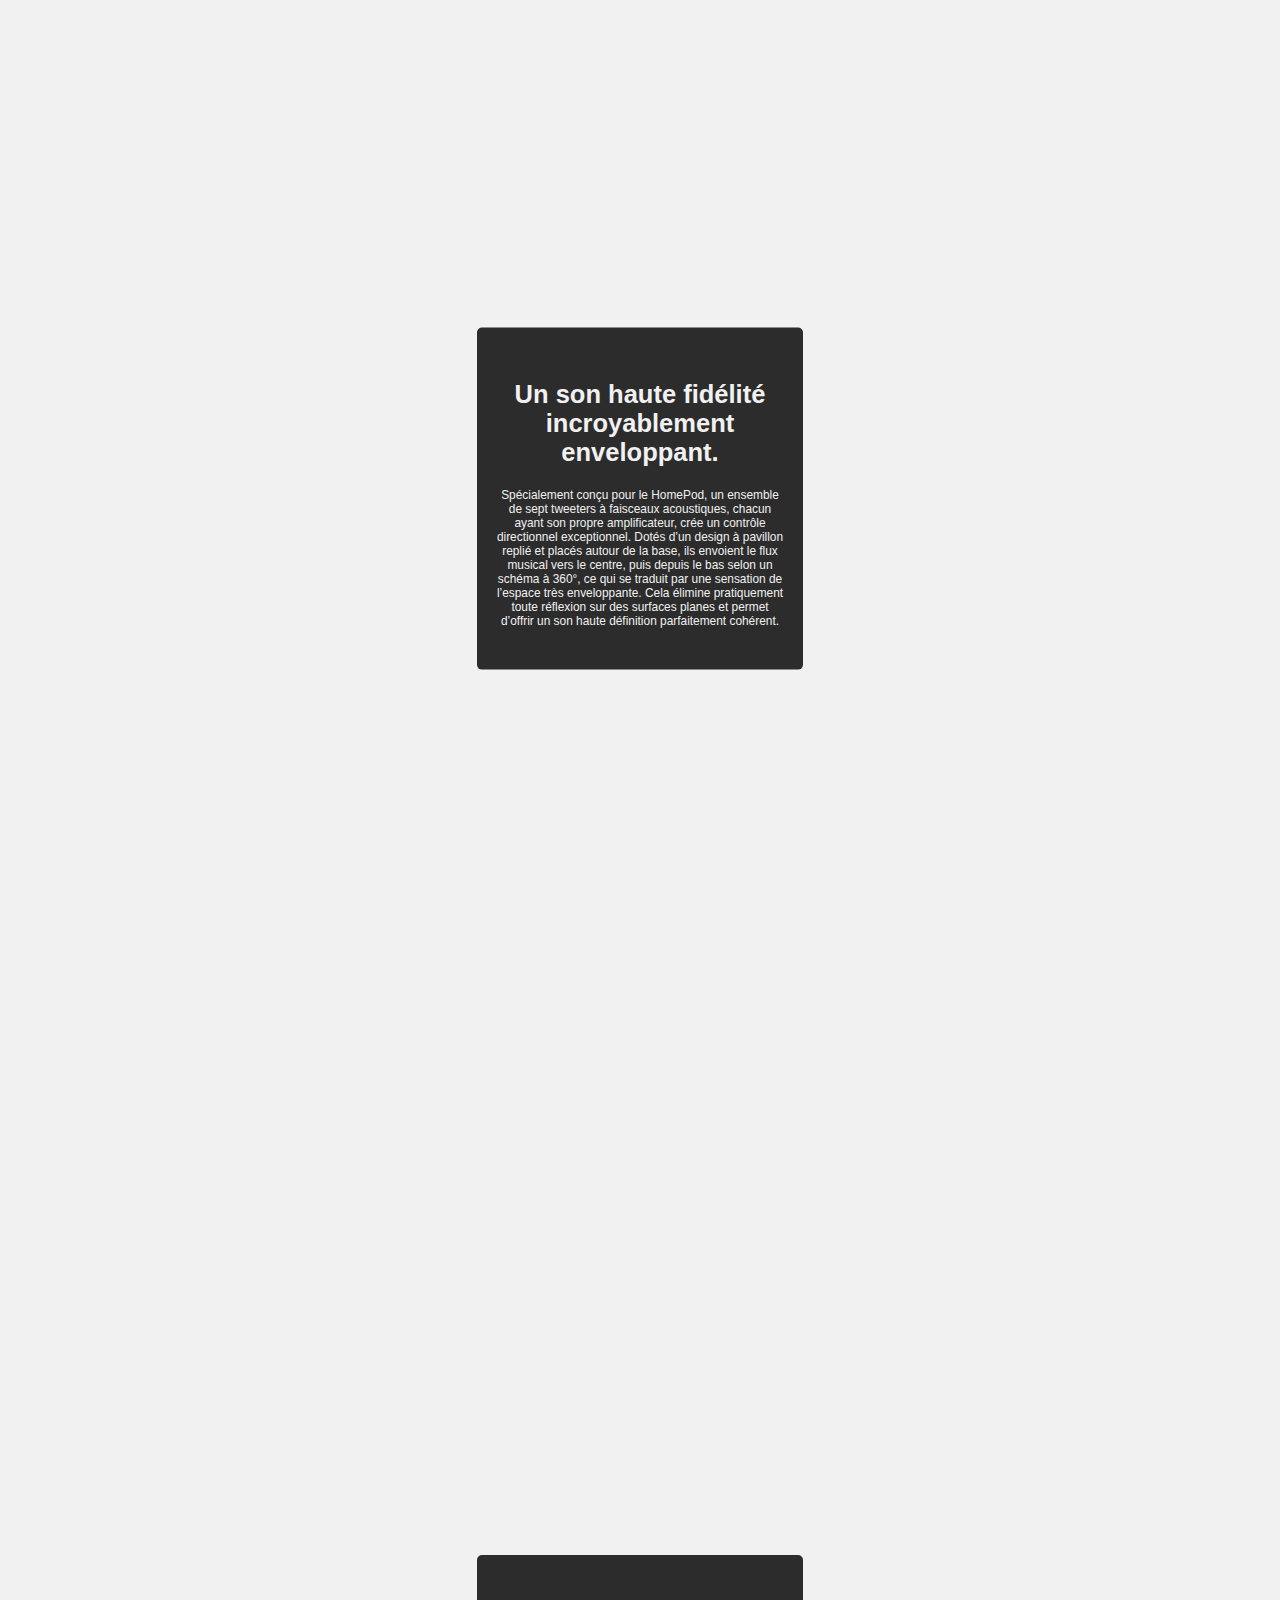
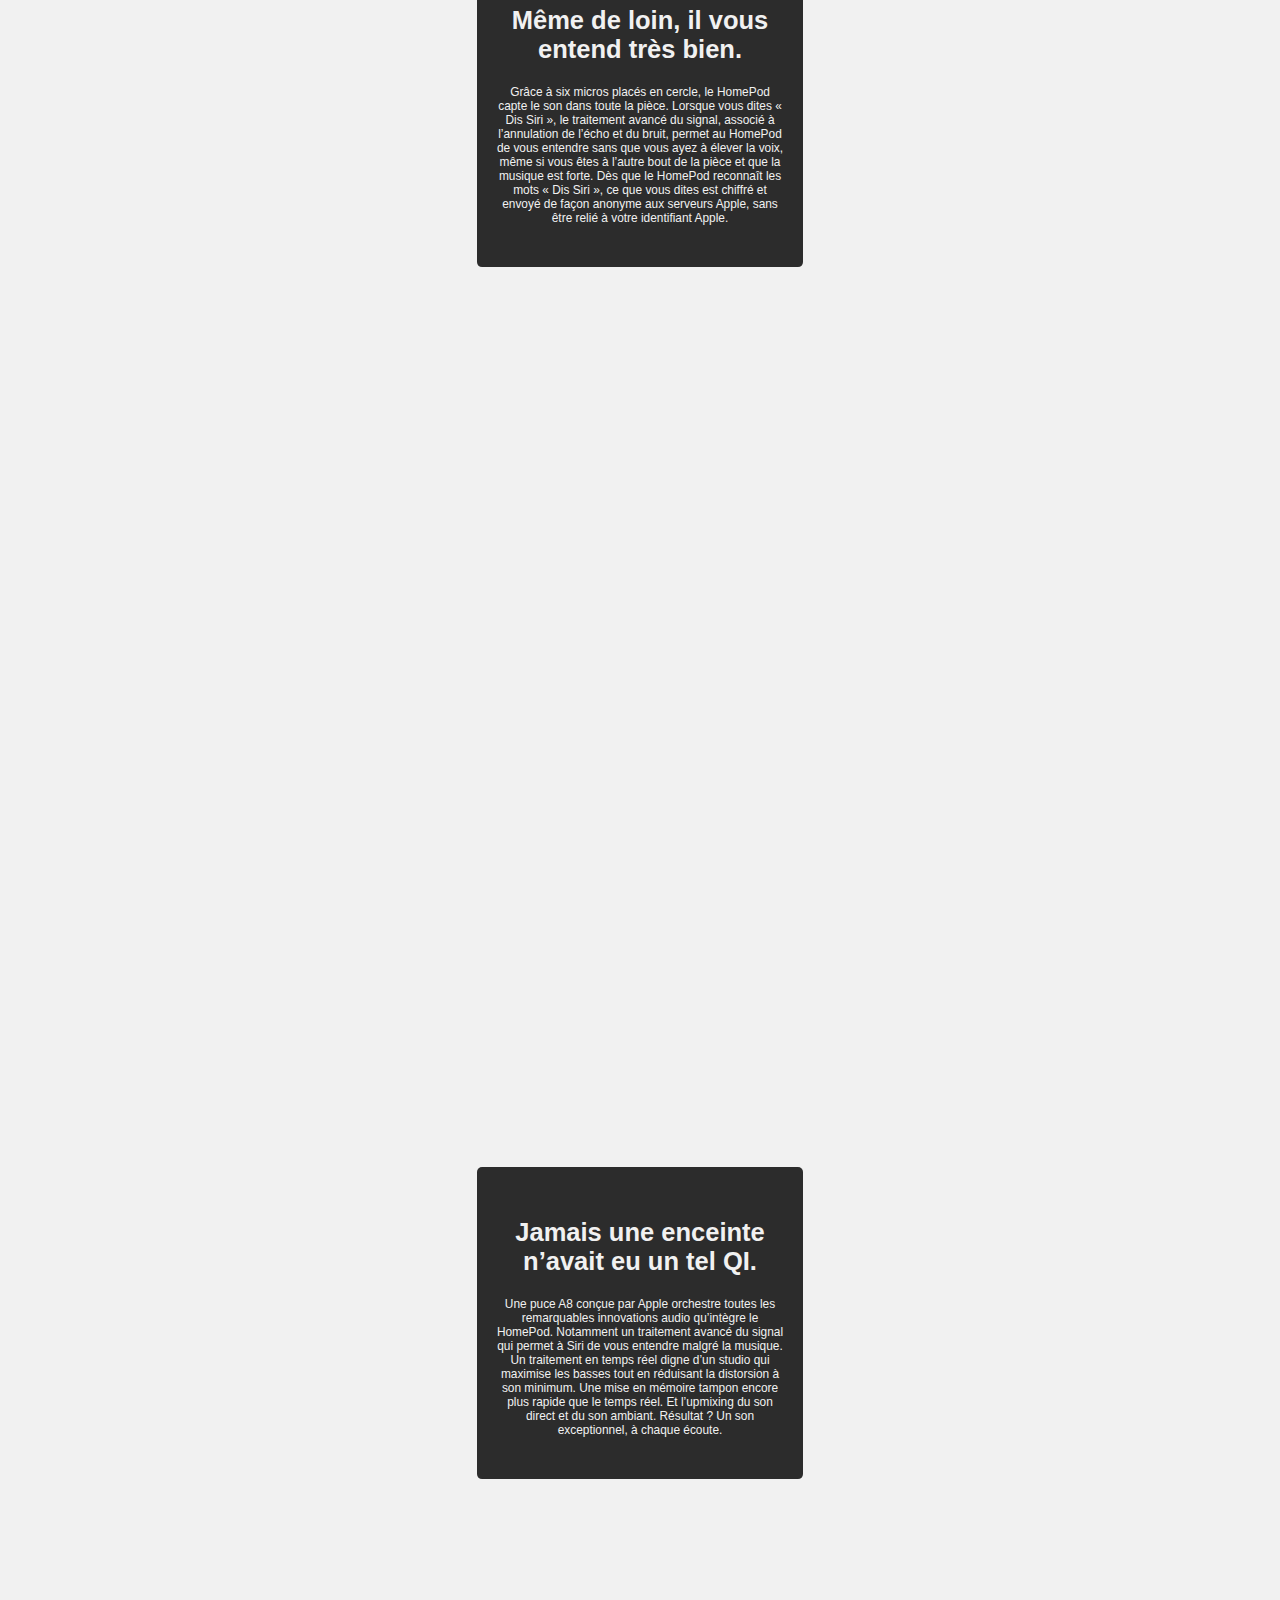
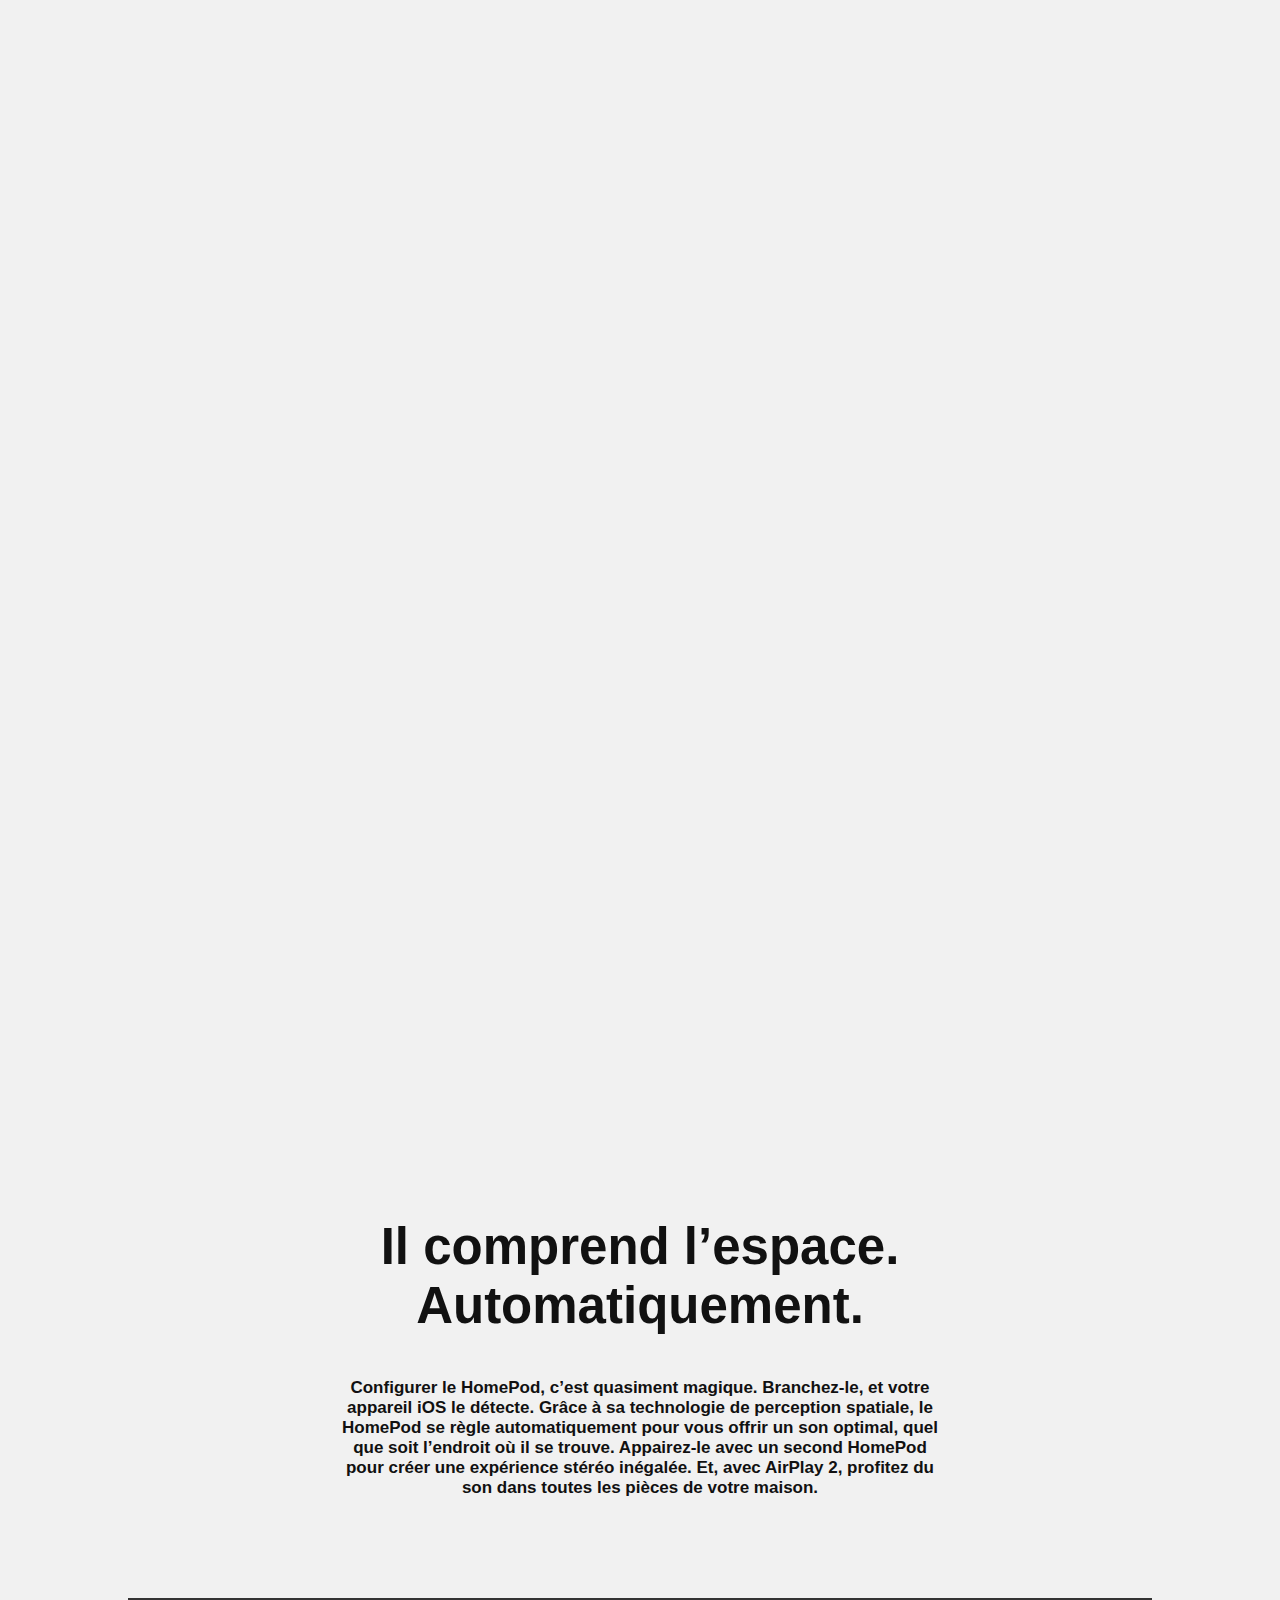
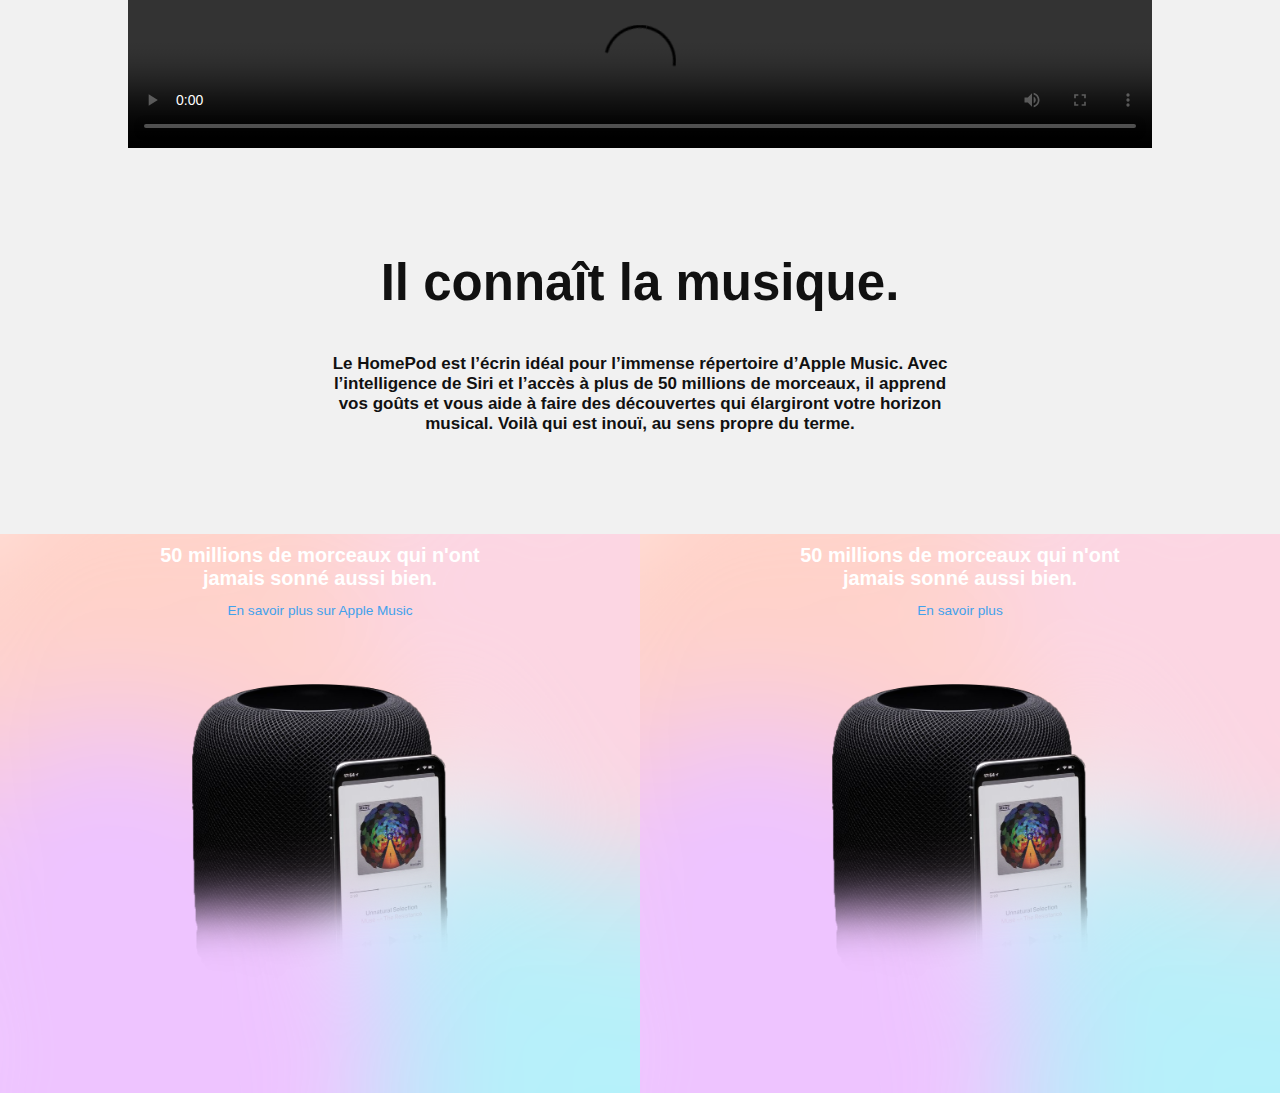
==== commit bca1a4ae: "Merge branch 'master' of https://github.com/hetic-e14/equipe14homepod" ====
--- a/pages/index.html
+++ b/pages/index.html
@@ -37,8 +37,8 @@
             <img src="../images/homepod_noir.png" alt="HomePod" class="landing_Image_black">
           </div>
           <div class="color_product">
-              <h5 class="color_product_spacegray">Blanc</h5>
-              <h5 class="color_product_white">Gris sidéral</h5>
+            <h5 class="color_product_spacegray">Blanc</h5>
+            <h5 class="color_product_white">Gris sidéral</h5>
           </div>
         </section>
         <section class="descriptif container">
@@ -48,7 +48,7 @@
           <img src="../images/home_table.jpg" alt="homePod sur la table">
           <div class="caracteristics">
             <div class="intro_description">
-              <h2>Une petite enceinte.
+              <h2>Une petite enceinte. 
                 Du très grand son.
               </h2>
               <p>
@@ -57,8 +57,66 @@
             </div>
             <img src="../images/homepod_tete_siri.png">
           </div>
-
+          <!-- <div class="background_homepod_levitation">
+          </div> -->
+          <div class="inside_homepod">
+            <article class="firstArticle left">
+              <h2>De basse profonde qui emplissent l'espace</h2>
+              <p>Le boomer longue portée conçu par Apple est placé au sommet de l’enceinte, orienté vers le haut, ce qui crée une large gamme de basses profondes qui surpasse celle de n’importe quelle enceinte traditionnelle. Un ensemble de six micros, associé à un micro interne avec égaliseur de basses, analyse et compense l’effet de la pièce sur la réponse dans les graves, afin de produire un son riche et régulier. Un puissant moteur pilote le diaphragme sur 20 mm, un exploit pour une enceinte de cette taille. Ainsi les basses se détachent parfaitement, même à faible volume.</p>
+            </article>
+            <article class="secondArticle right">
+              <h2>Un son haute fidélité 
+                incroyablement enveloppant.</h2>
+              <p>
+                Spécialement conçu pour le HomePod, un ensemble de sept tweeters à faisceaux acoustiques, chacun ayant son propre amplificateur, crée un contrôle directionnel exceptionnel. Dotés d’un design à pavillon replié et placés autour de la base, ils envoient le flux musical vers le centre, puis depuis le bas selon un schéma à 360°, ce qui se traduit par une sensation de l’espace très enveloppante. Cela élimine pratiquement toute réflexion sur des surfaces planes et permet d’offrir un son haute définition parfaitement cohérent.</p>
+            </article>
+            <article class="thirdArticle left">
+              <h2>Même de loin, 
+                il vous entend très bien.</h2>
+              <p>
+                Grâce à six micros placés en cercle, le HomePod capte le son dans toute la pièce. Lorsque vous dites « Dis Siri », le traitement avancé du signal, associé à l’annulation de l’écho et du bruit, permet au HomePod de vous entendre sans que vous ayez à élever la voix, même si vous êtes à l’autre bout de la pièce et que la musique est forte. Dès que le HomePod reconnaît les mots « Dis Siri », ce que vous dites est chiffré et envoyé de façon anonyme aux serveurs Apple, sans être relié à votre identifiant Apple.</p>
+            </article>
+            <article class="forthArticle right">
+              <h2>Jamais une enceinte
+                n’avait eu un tel QI.</h2>
+              <p>
+                Une puce A8 conçue par Apple orchestre toutes les remarquables innovations audio qu’intègre le HomePod. Notamment un traitement avancé du signal qui permet à Siri de vous entendre malgré la musique. Un traitement en temps réel digne d’un studio qui maximise les basses tout en réduisant la distorsion à son minimum. Une mise en mémoire tampon encore plus rapide que le temps réel. Et l’upmixing du son direct et du son ambiant. Résultat ? Un son exceptionnel, à chaque écoute.</p>
+            </article>
+          </div>
+          <div class="home_homepod container">
+           <article> 
+            <h2>
+                Il comprend l’espace.<br>Auto­matiquement.
+            </h2>
+            <p>
+              Configurer le HomePod, c’est quasiment magique. Branchez‑le, et votre appareil iOS le détecte. Grâce à sa technologie de perception spatiale, le HomePod se règle automatiquement pour vous offrir un son optimal, quel que soit l’endroit où il se trouve. Appairez‑le avec un second HomePod pour créer une expérience stéréo inégalée. Et, avec AirPlay 2, profitez du son dans toutes les pièces de votre maison.
+            </p>
+           </article>   
+           <video src="../images/large.mp4" playsinline class="container" controls autoplay></video>
+          </div>
+        </section>
+        <section class="apple_music">
+            <article> 
+                <h2>
+                    Il connaît la musique.
+                </h2>
+                  <p>Le HomePod est l’écrin idéal pour l’immense répertoire d’Apple Music. Avec l’intel­ligence de Siri et l’accès à plus de 50 millions de morceaux, il apprend vos goûts et vous aide à faire des découvertes qui élargiront votre horizon musical. Voilà qui est inouï, au sens propre du terme.
+                    </p>
+            </article>
+              <div class="cards">
+                <div class="card">
+                  <h3>50 millions de morceaux qui n'ont jamais sonné aussi bien.</h3>
+                  <a href="https://www.apple.com/fr/apple-music/" title="Apple Music">En savoir plus sur Apple Music</a>
+                  <img src="../images/homepodimusic.png" alt="iphone + homepod">
+                </div>
+                <div class="card">
+                    <h3>50 millions de morceaux qui n'ont jamais sonné aussi bien.</h3>
+                    <a href="https://www.apple.com/fr/apple-music/" title="Apple Music">En savoir plus</a>
+                    <img src="../images/homepodimusic.png" alt="iphone + homepod">
+                </div>
+              </div> 
         </section>
       </section>
   </body>
+  </html>
 </html>
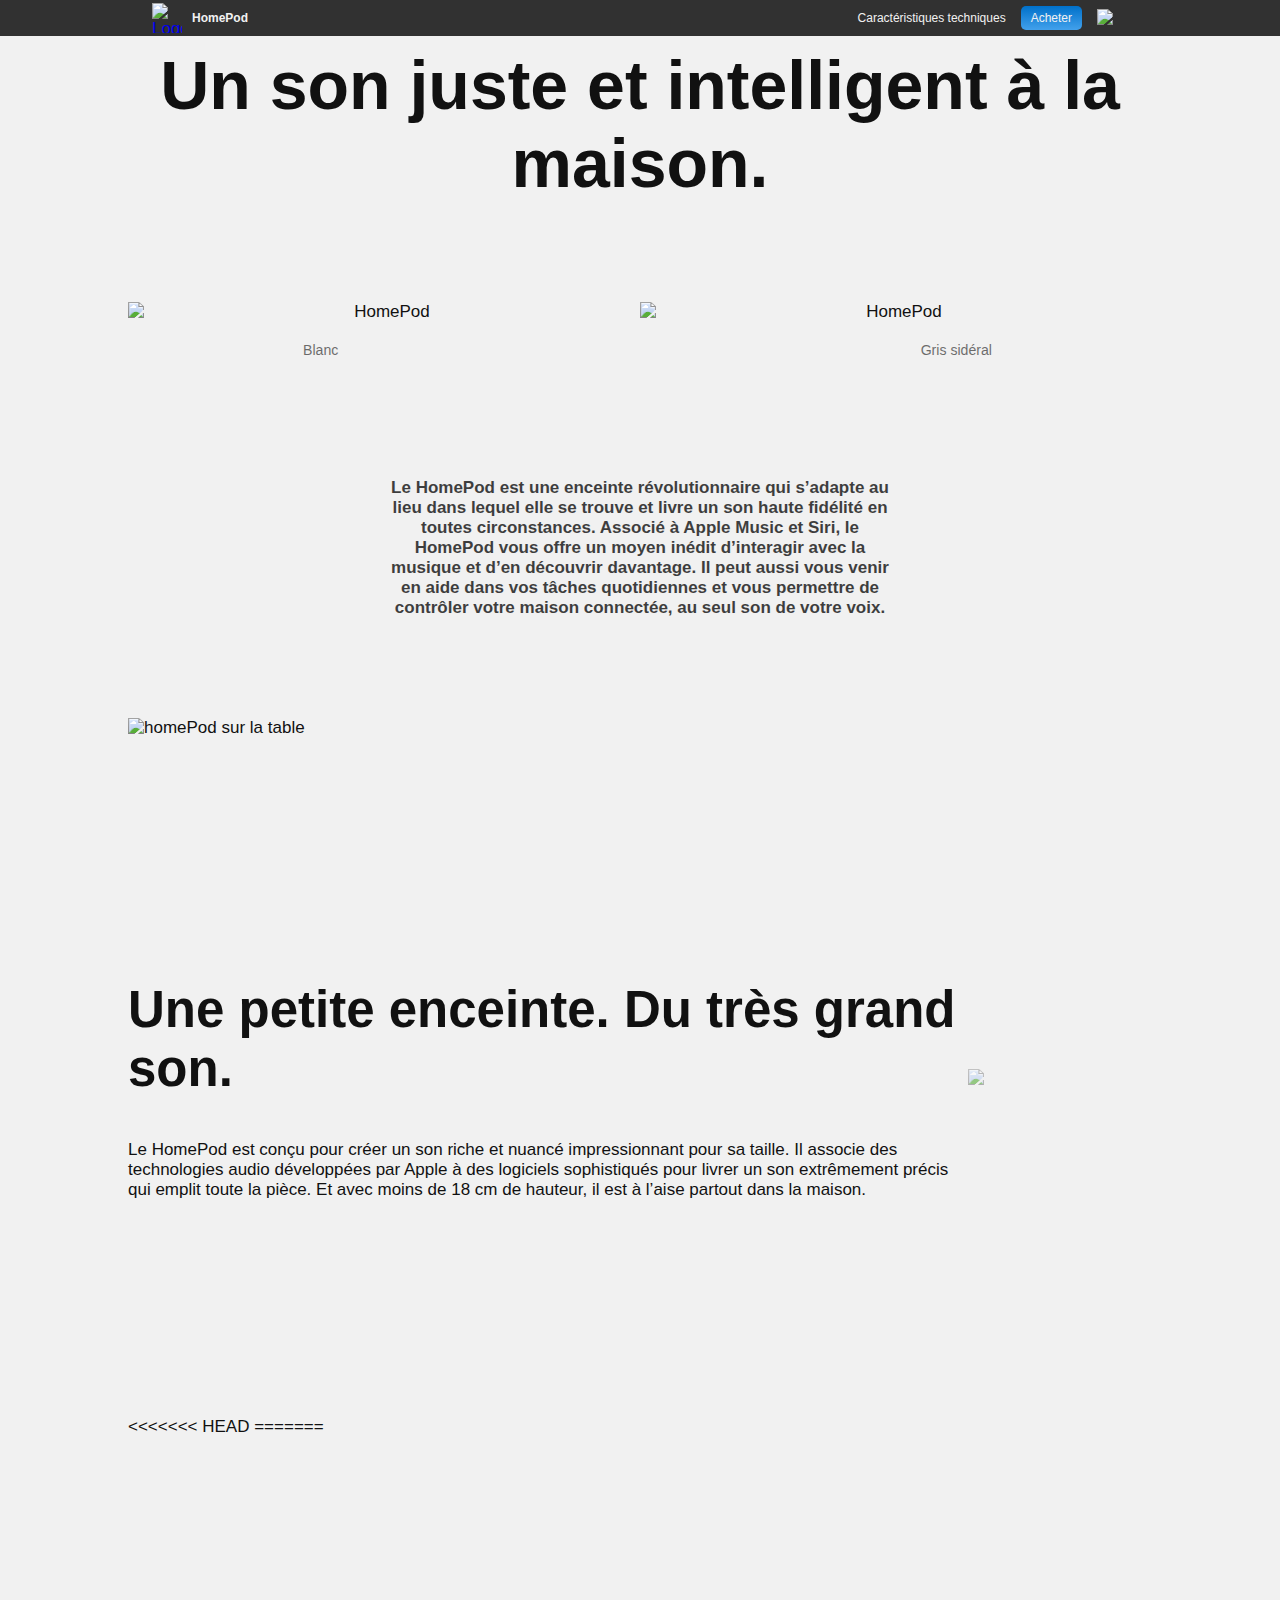
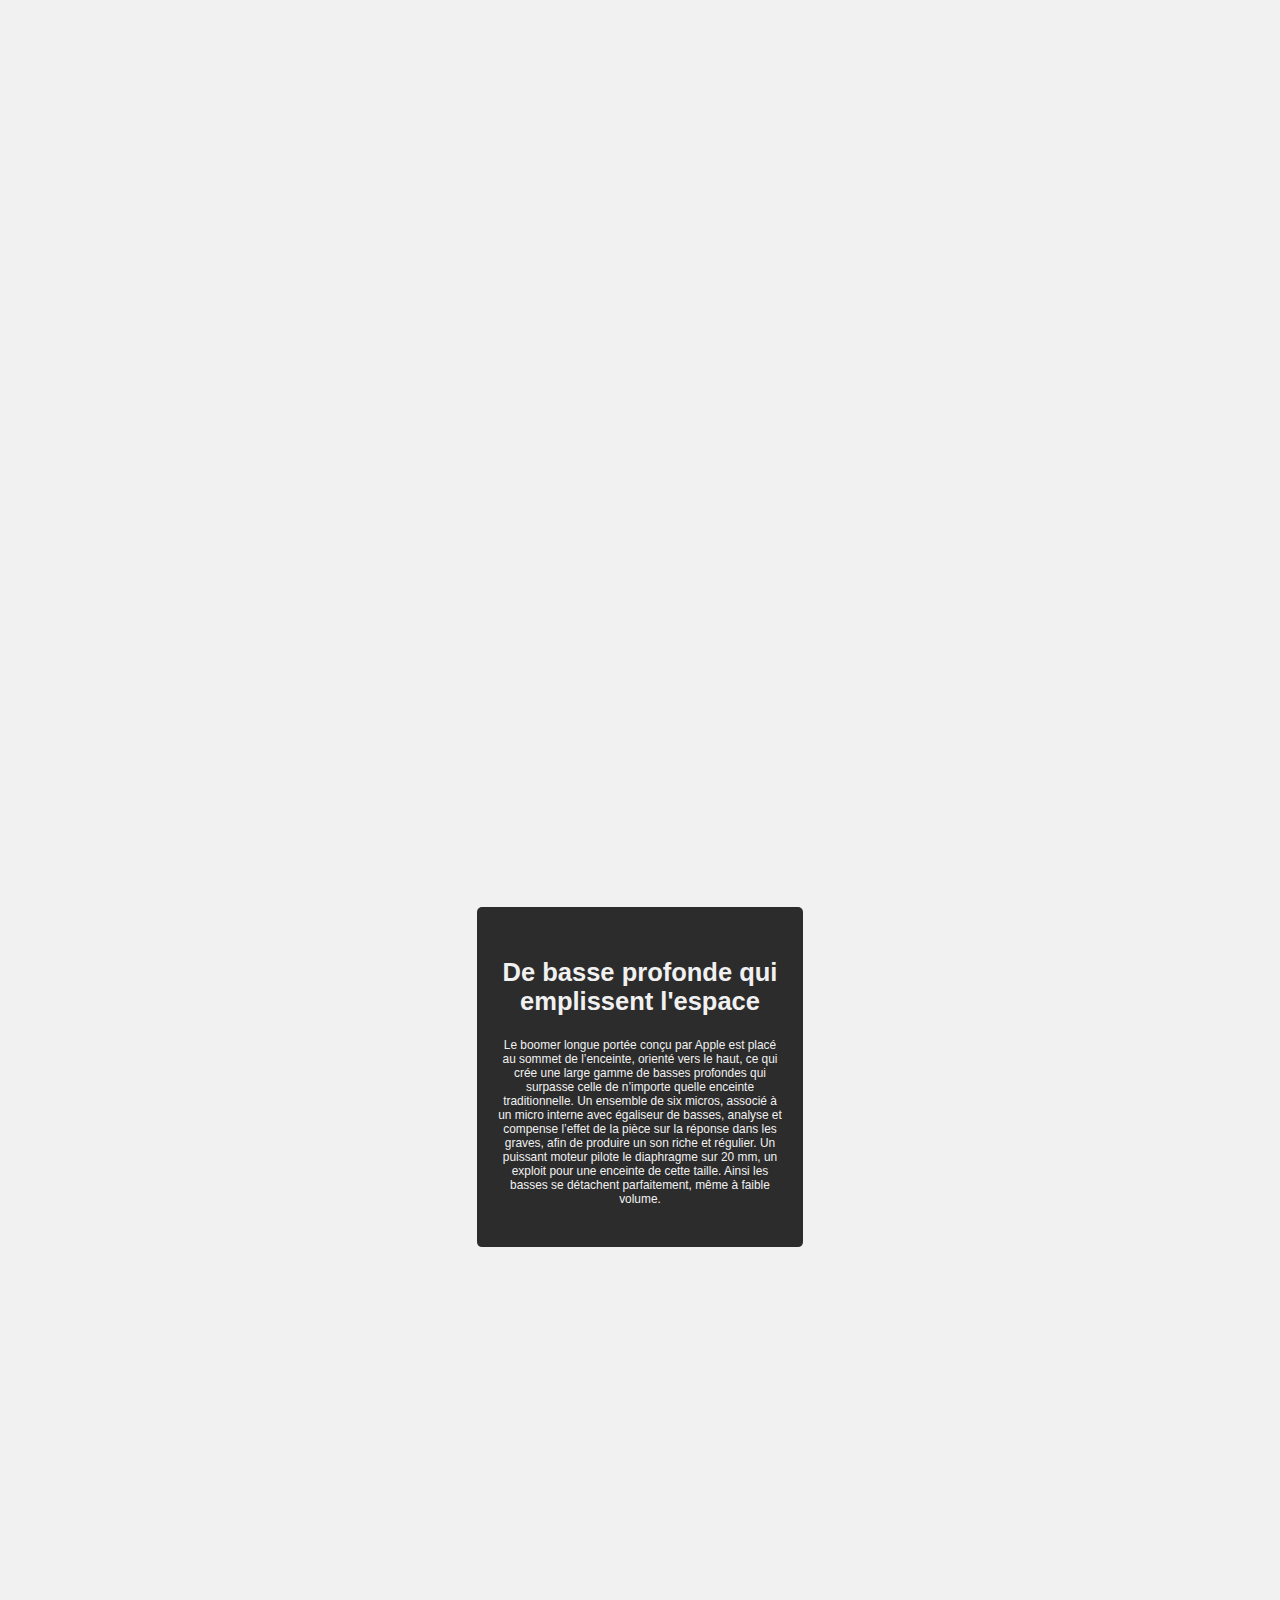
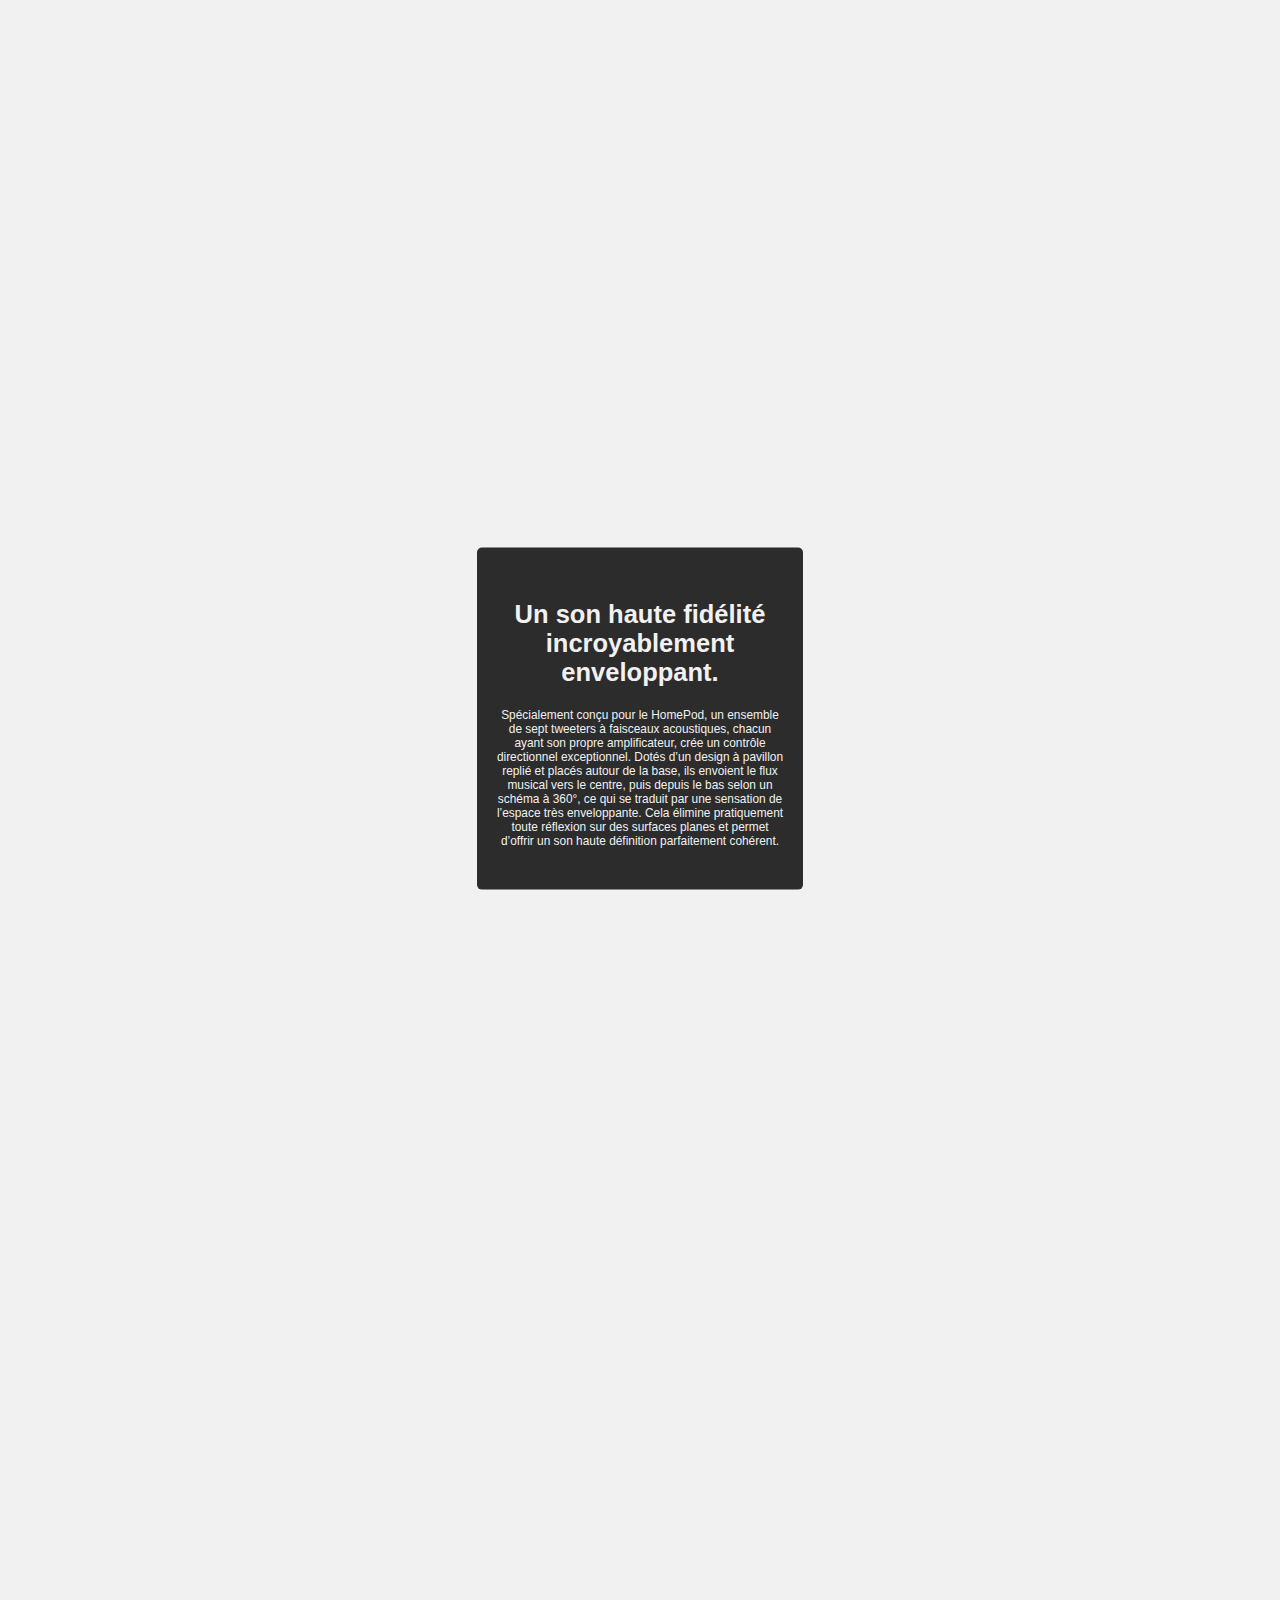
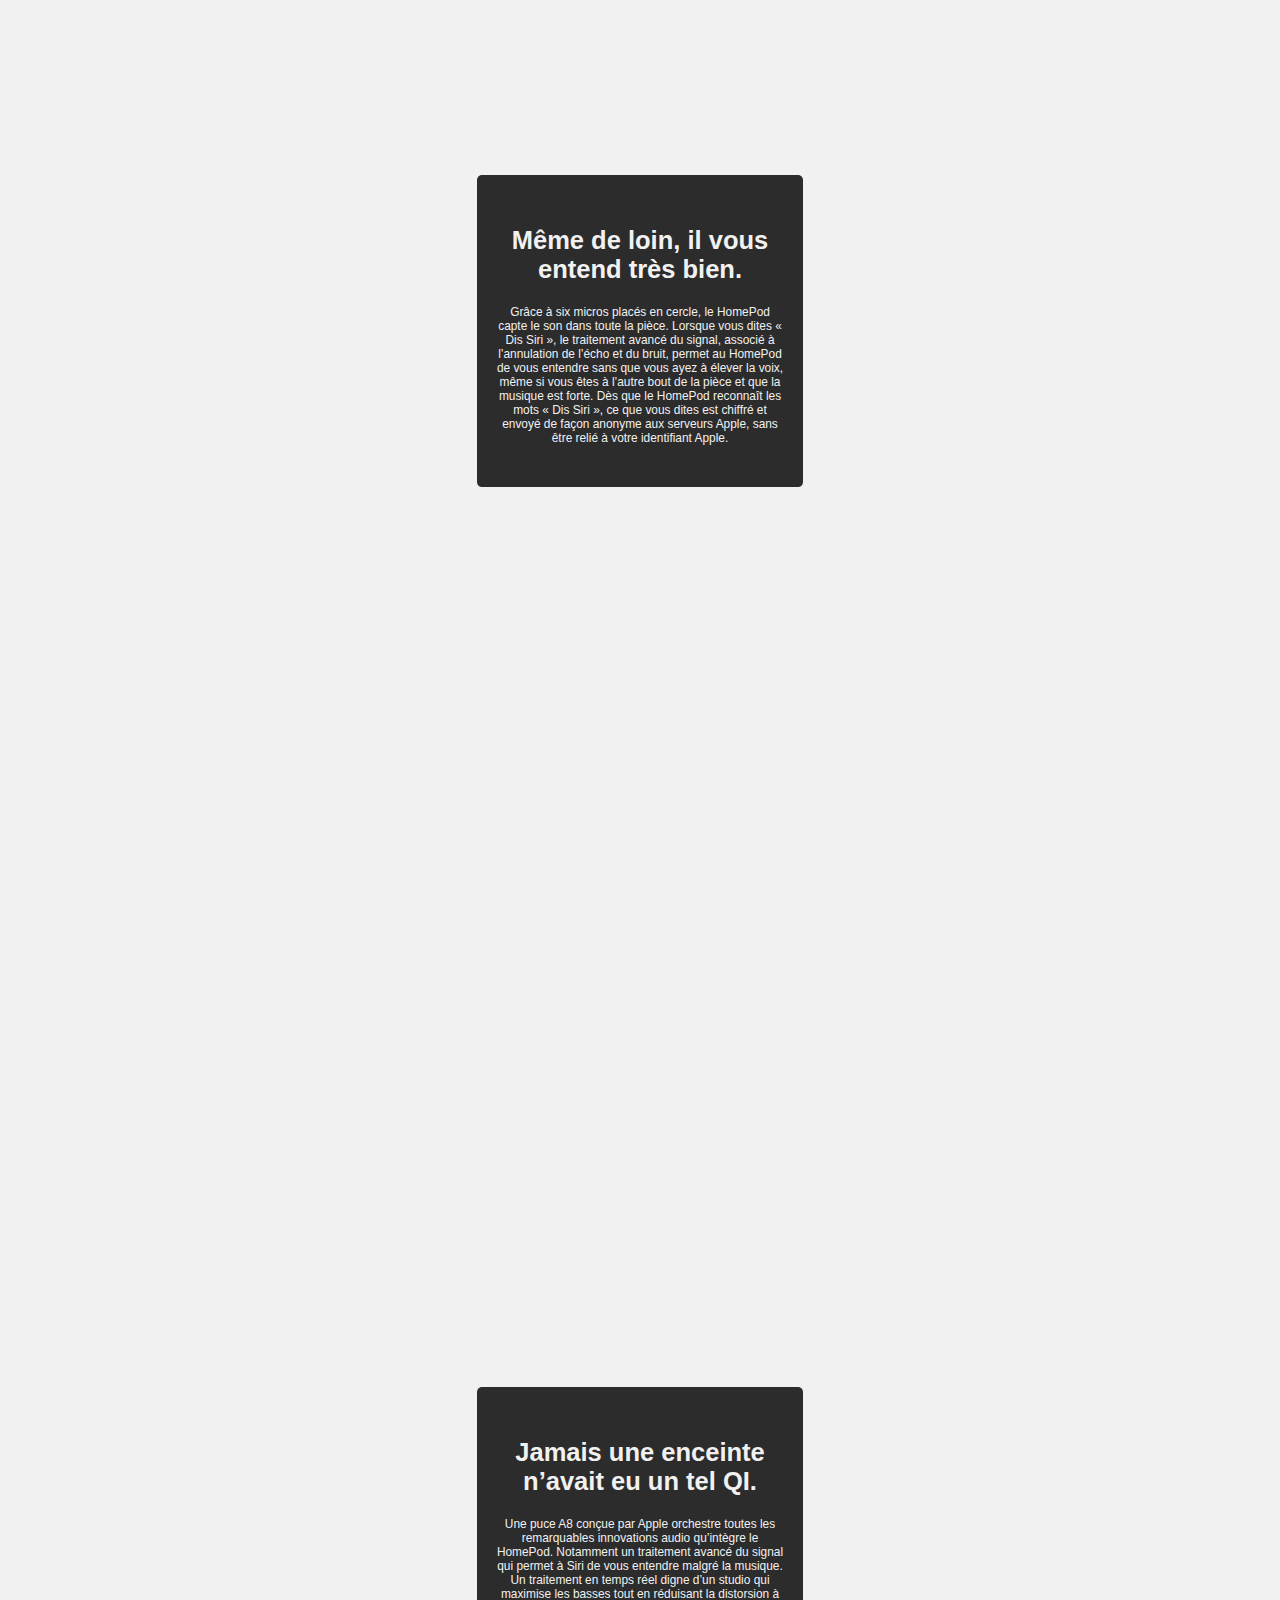
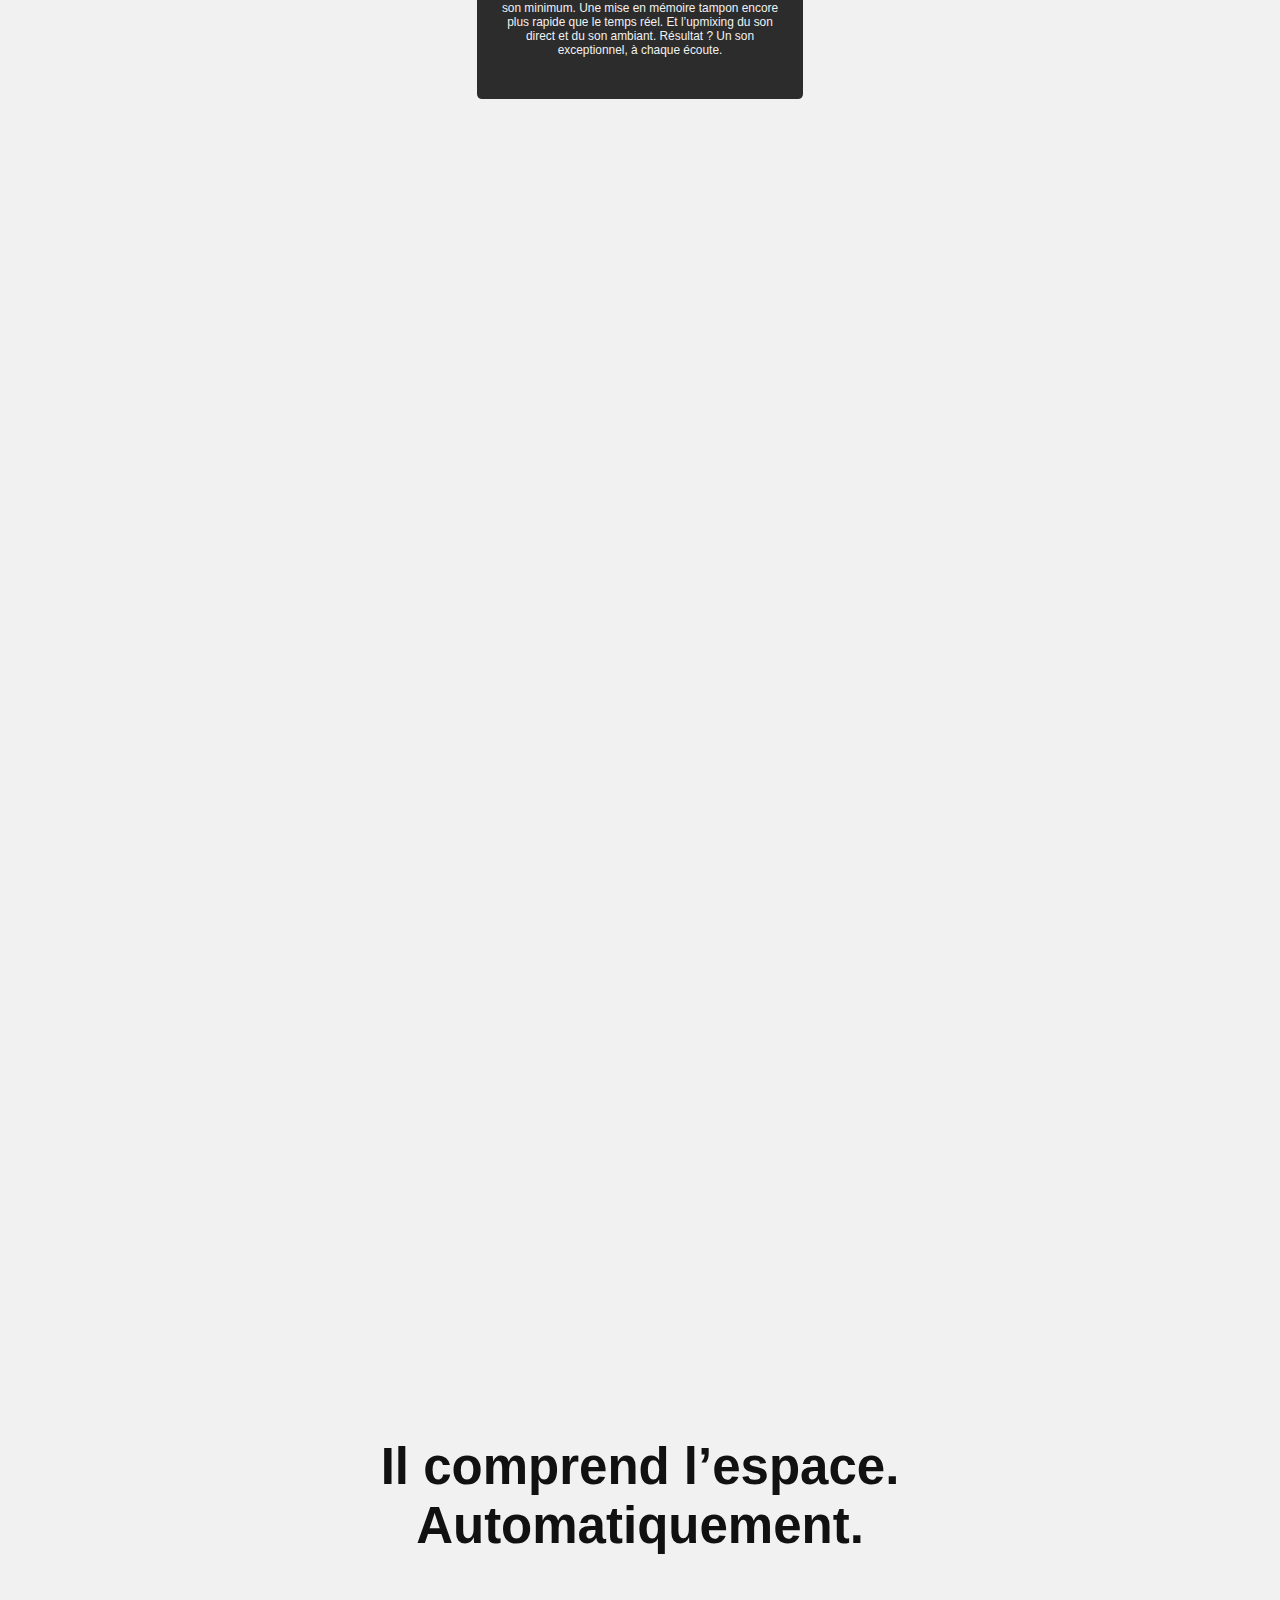
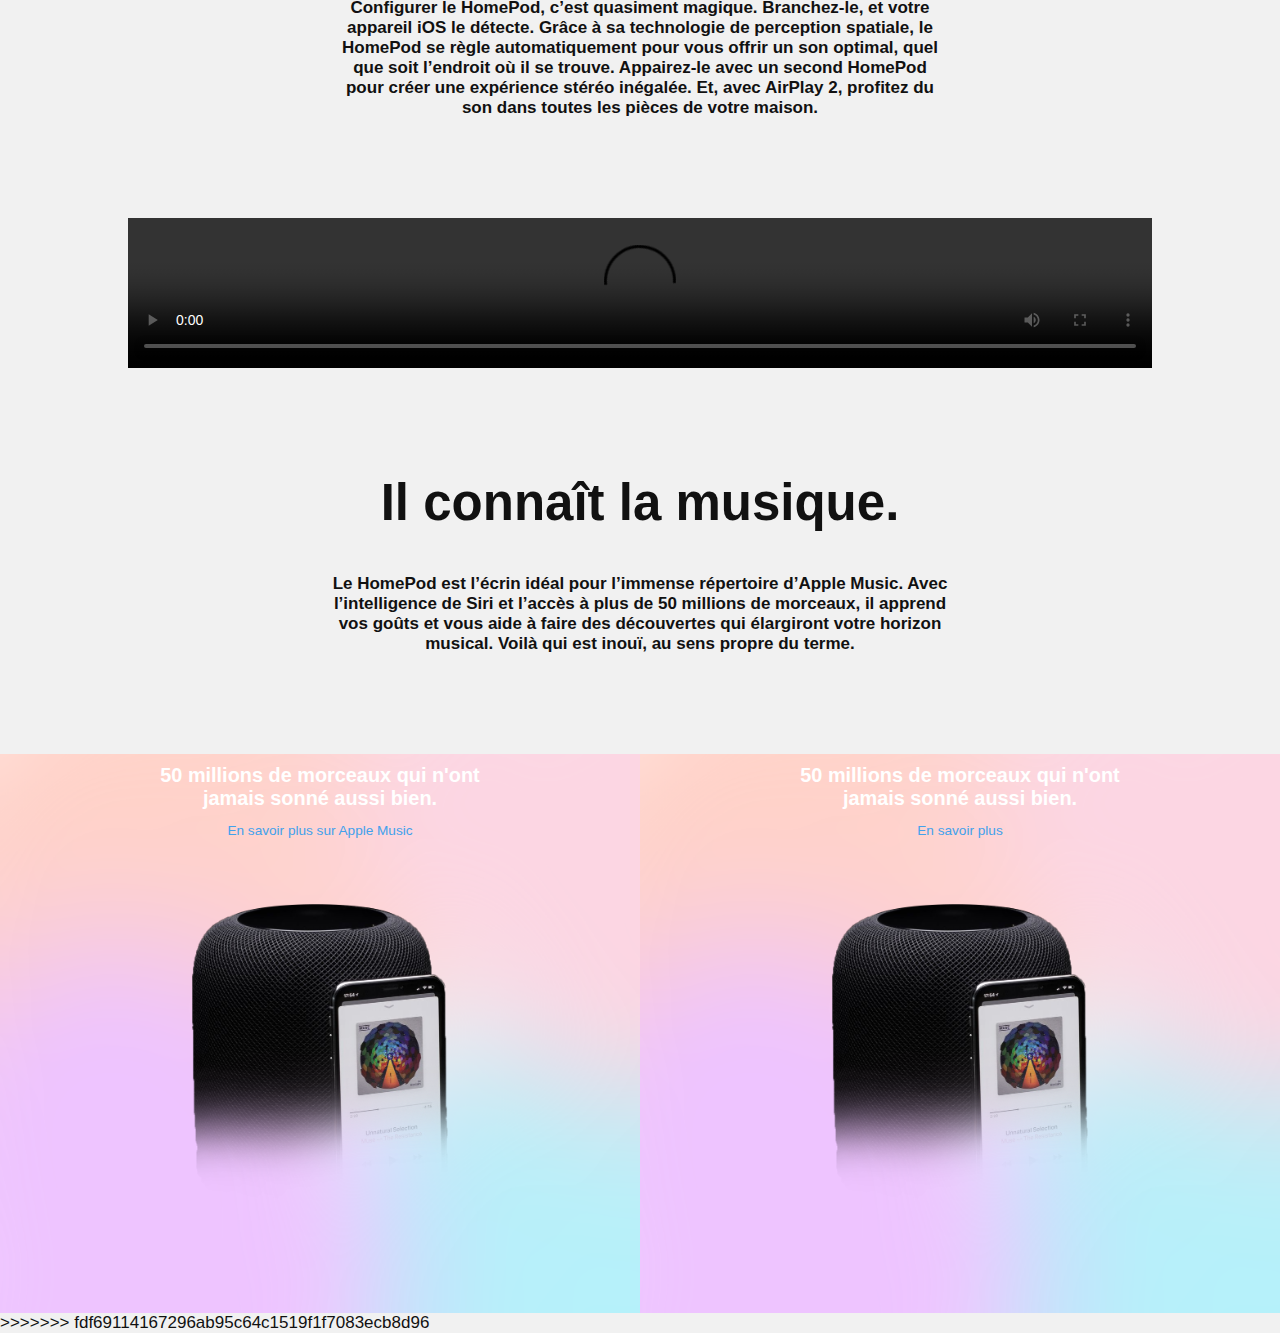
==== commit 15d23378: "Merge branch 'master' of https://github.com/hetic-e14/equipe14homepod" ====
--- a/pages/index.html
+++ b/pages/index.html
@@ -48,7 +48,7 @@
           <img src="../images/home_table.jpg" alt="homePod sur la table">
           <div class="caracteristics">
             <div class="intro_description">
-              <h2>Une petite enceinte. 
+              <h2>Une petite enceinte.
                 Du très grand son.
               </h2>
               <p>
@@ -57,6 +57,9 @@
             </div>
             <img src="../images/homepod_tete_siri.png">
           </div>
+<<<<<<< HEAD
+
+=======
           <!-- <div class="background_homepod_levitation">
           </div> -->
           <div class="inside_homepod">
@@ -115,8 +118,8 @@
                     <img src="../images/homepodimusic.png" alt="iphone + homepod">
                 </div>
               </div> 
+>>>>>>> fdf69114167296ab95c64c1519f1f7083ecb8d96
         </section>
       </section>
   </body>
-  </html>
 </html>
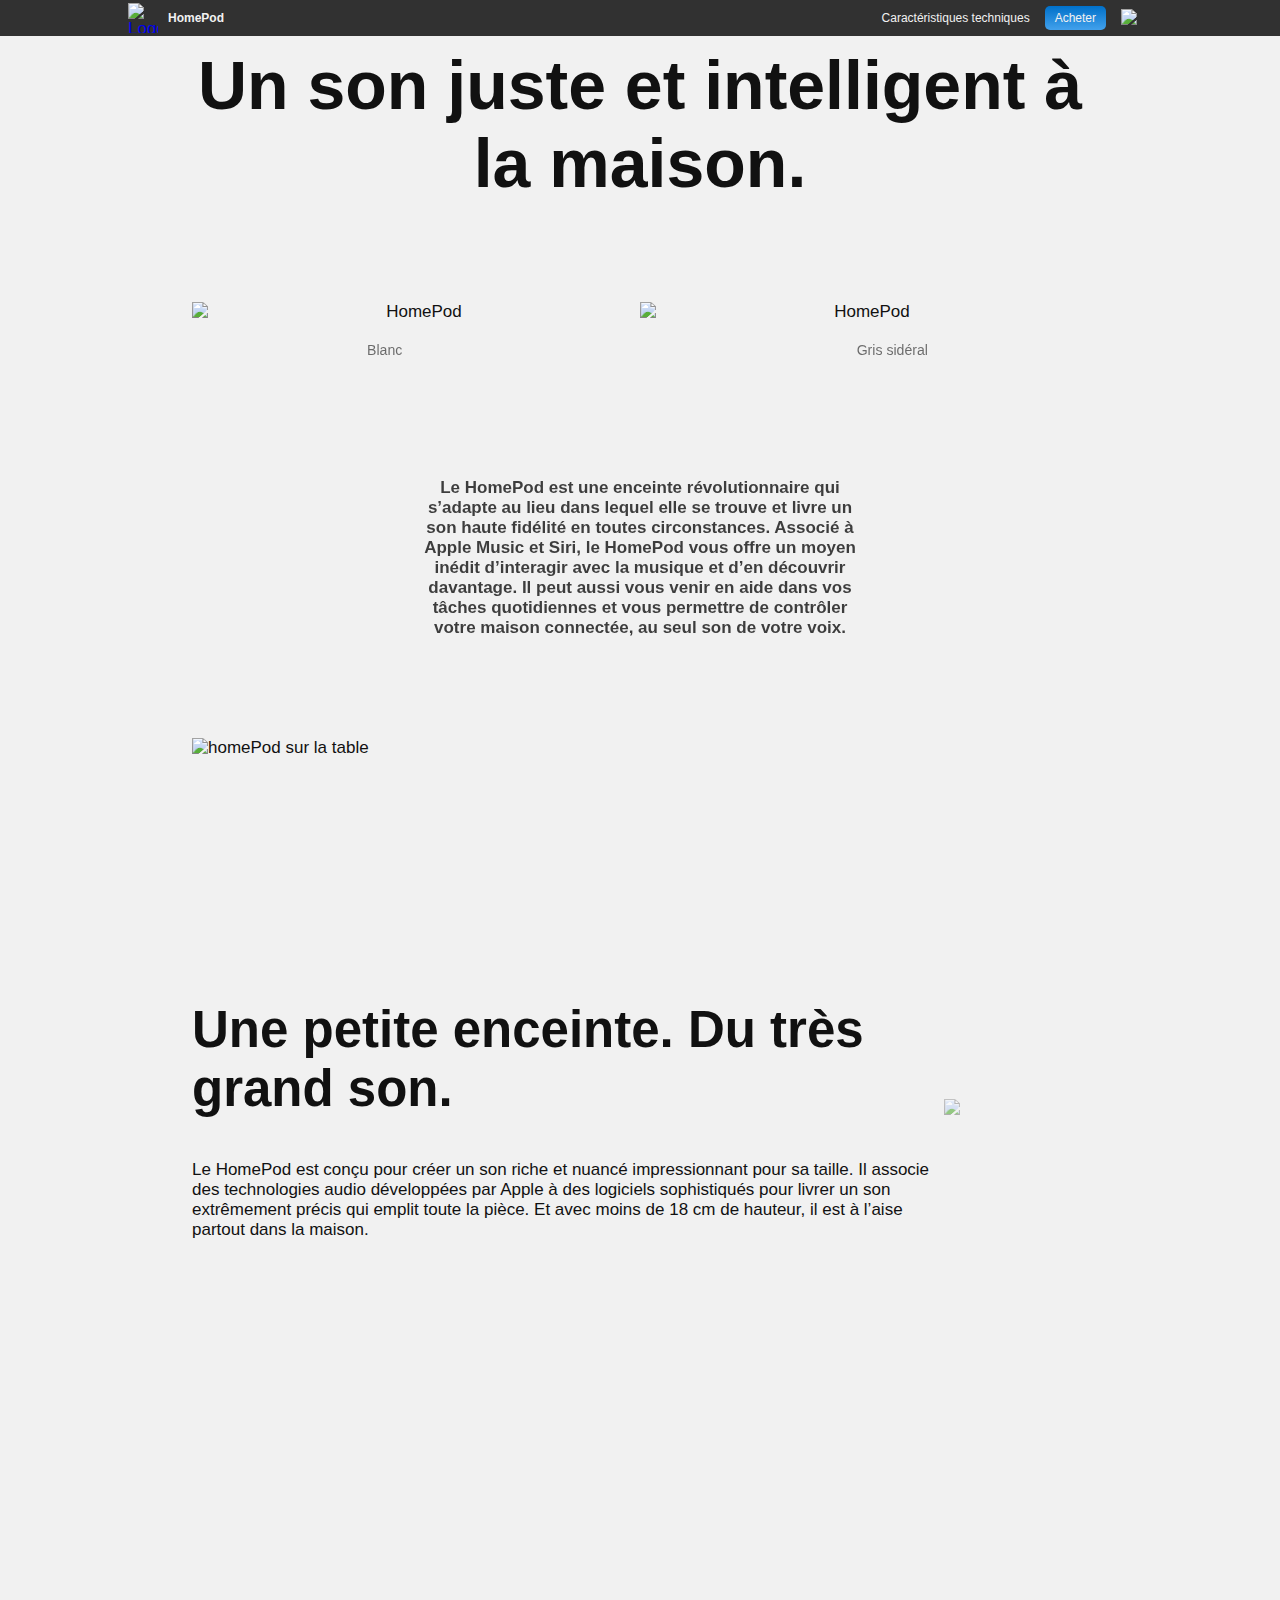
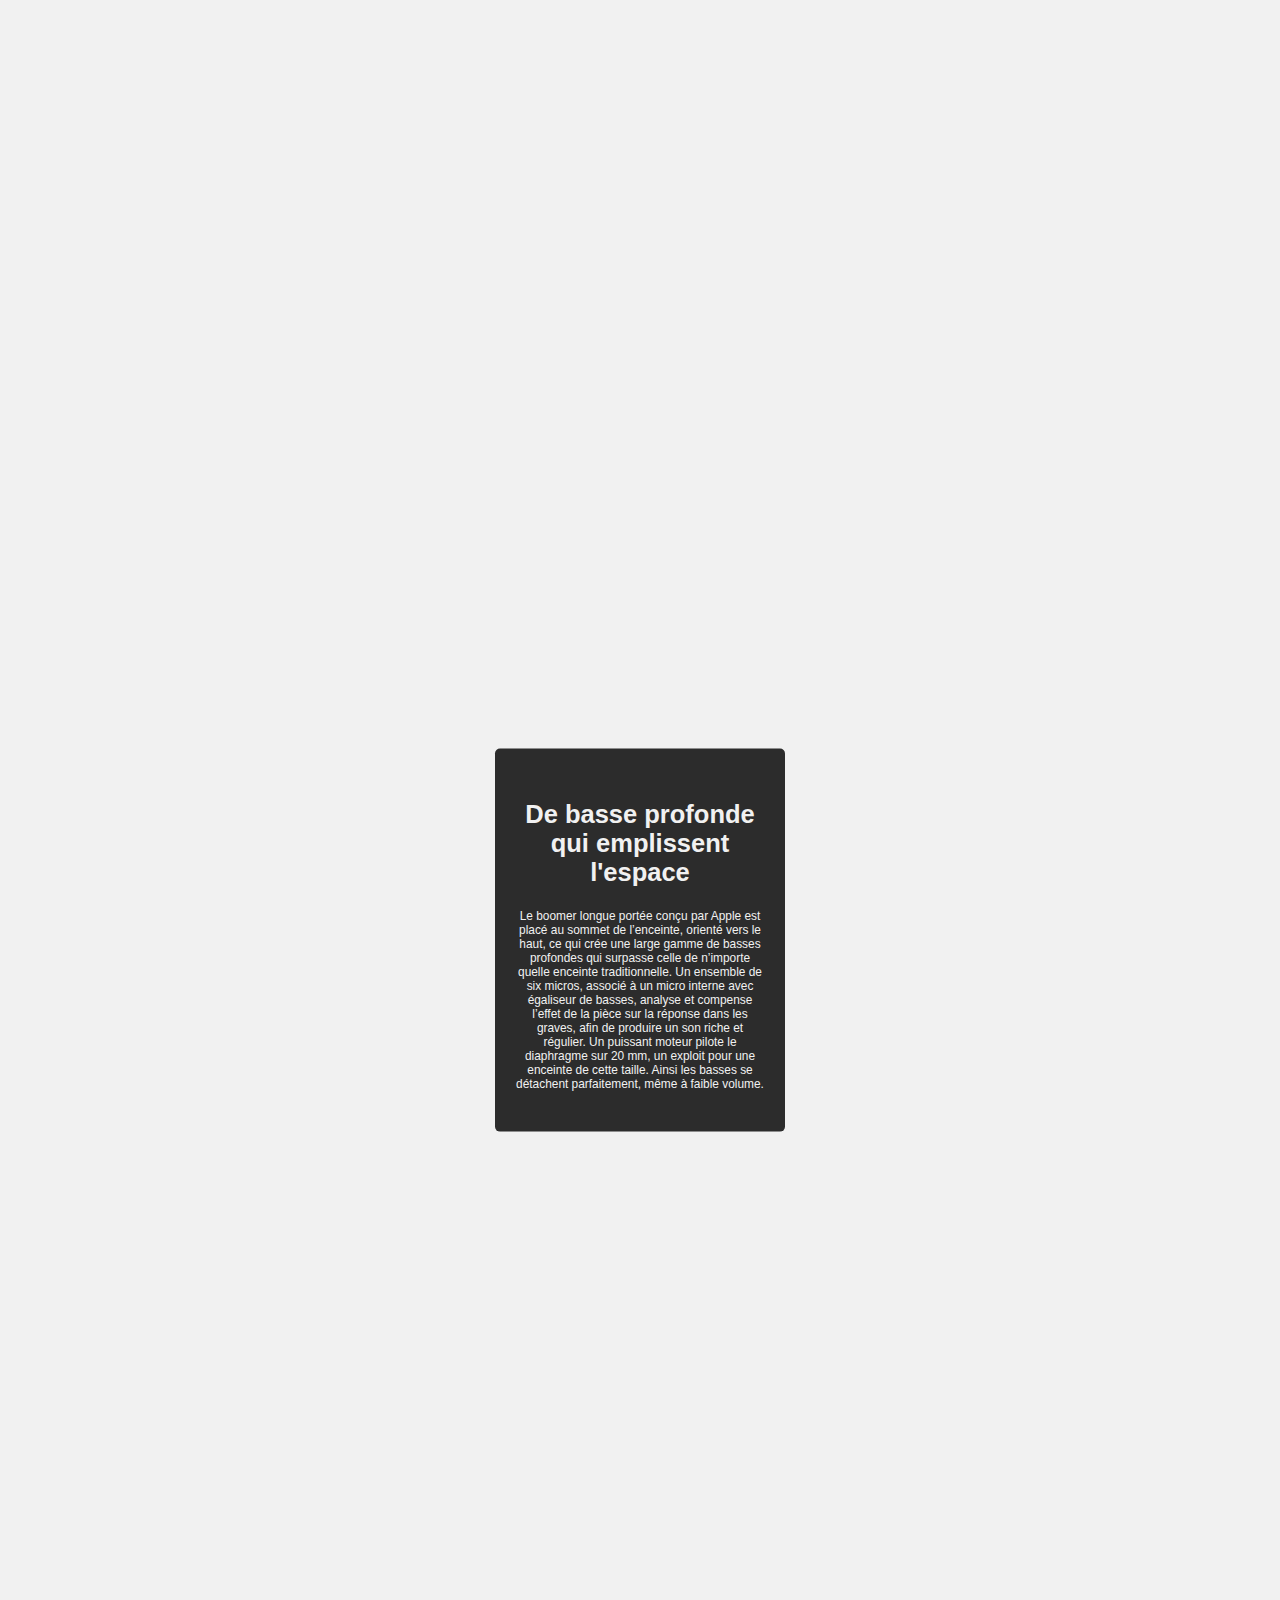
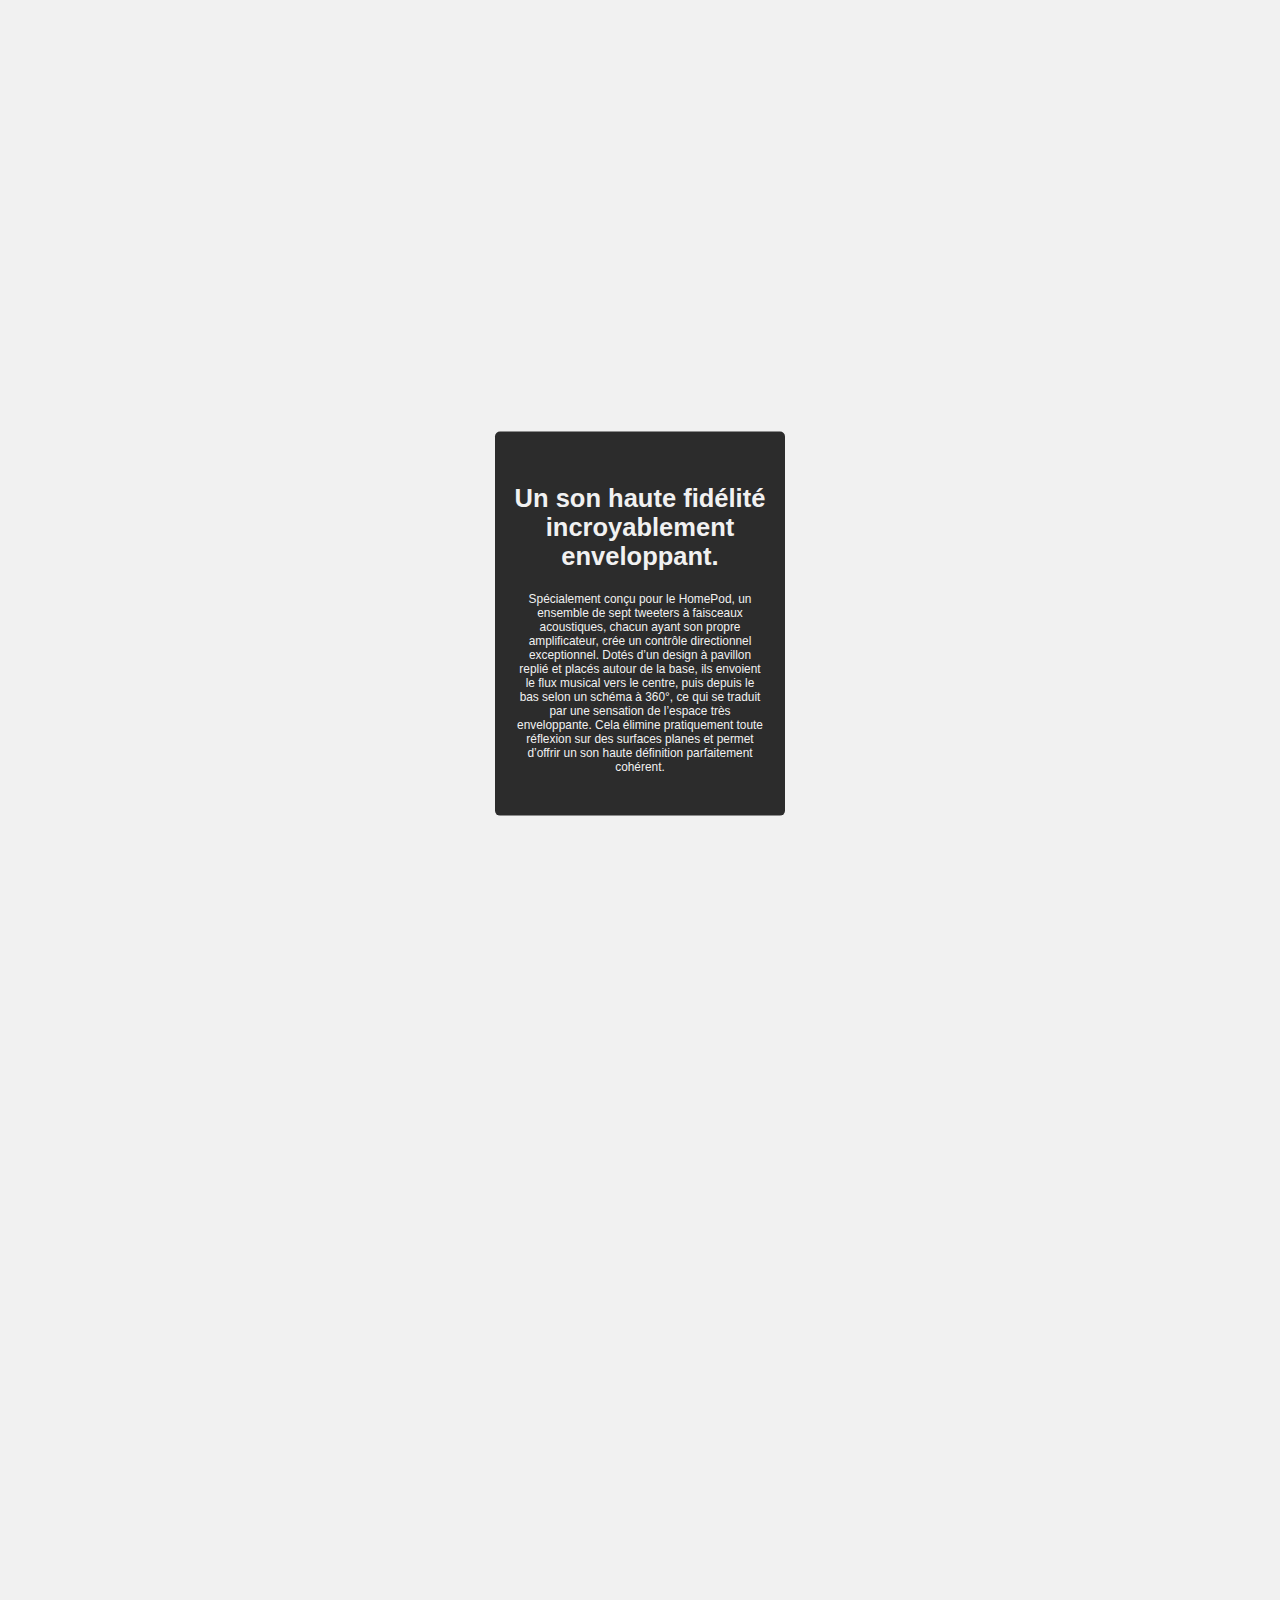
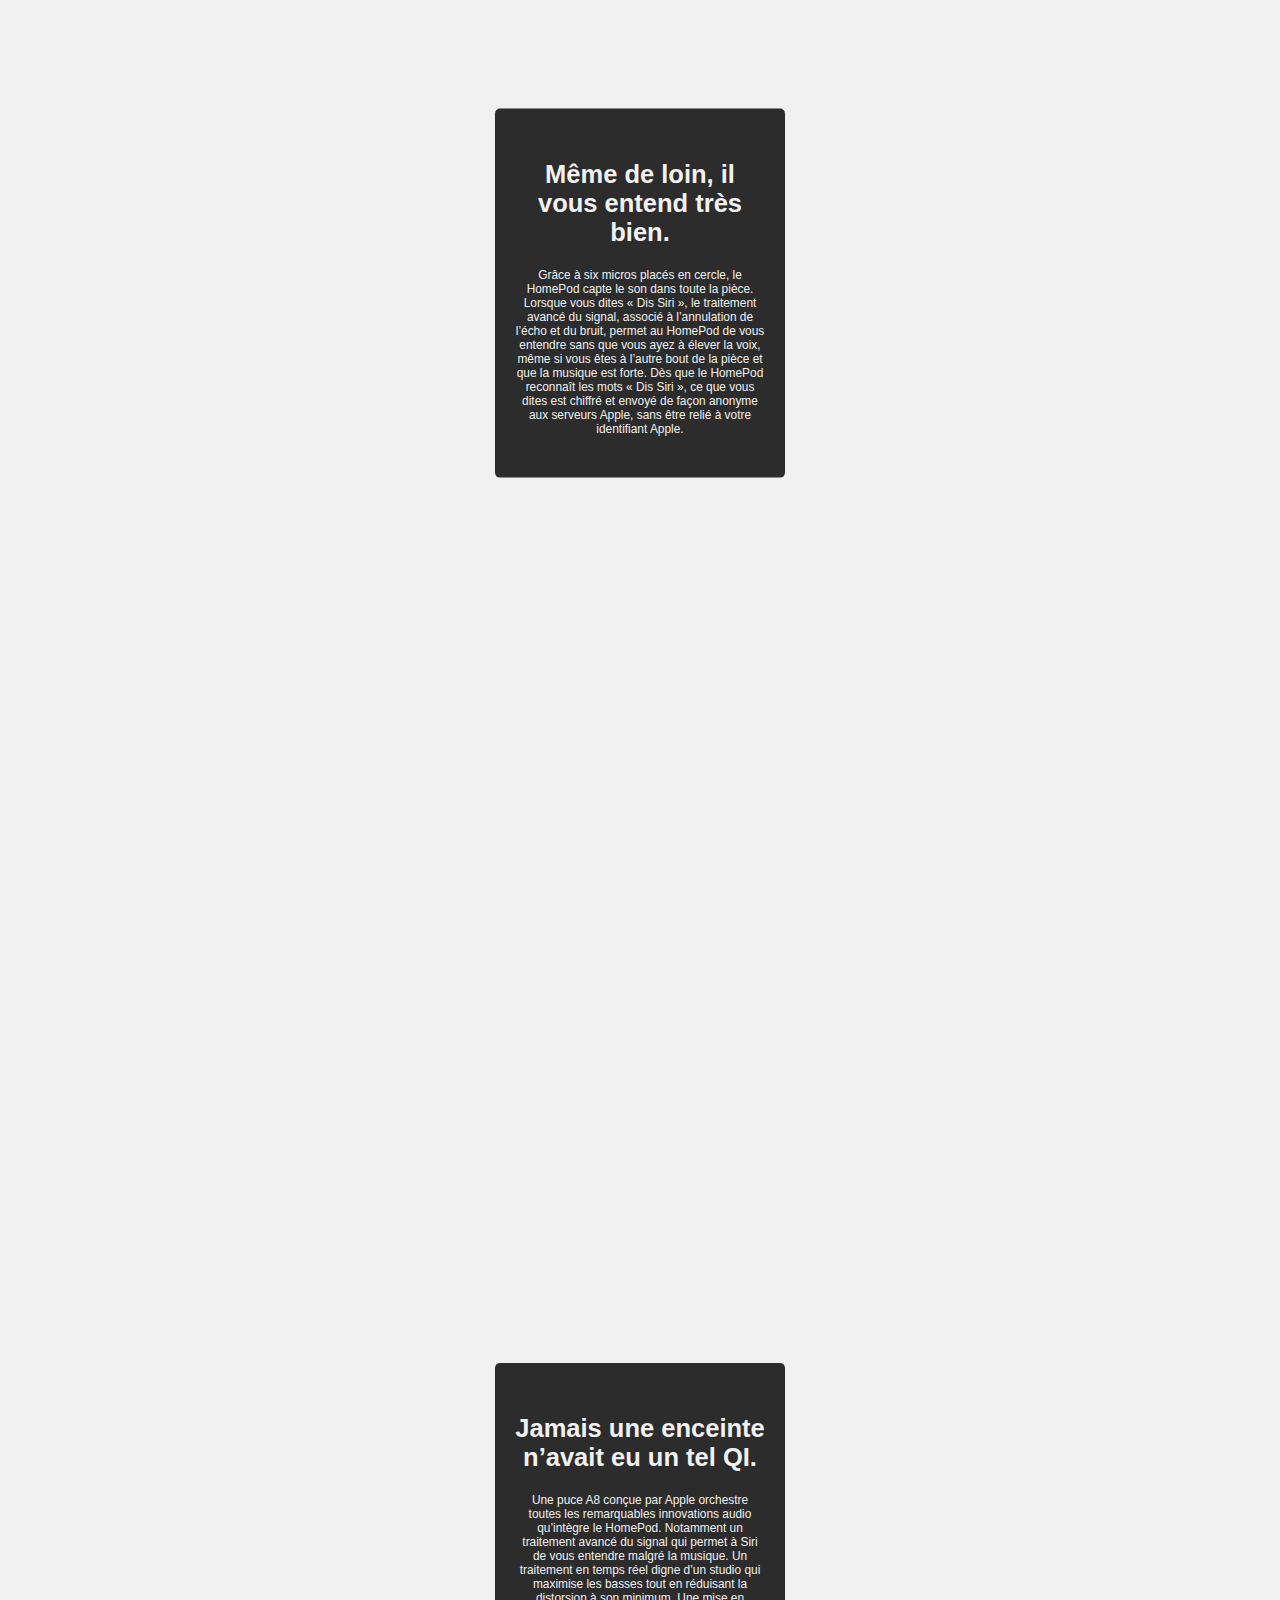
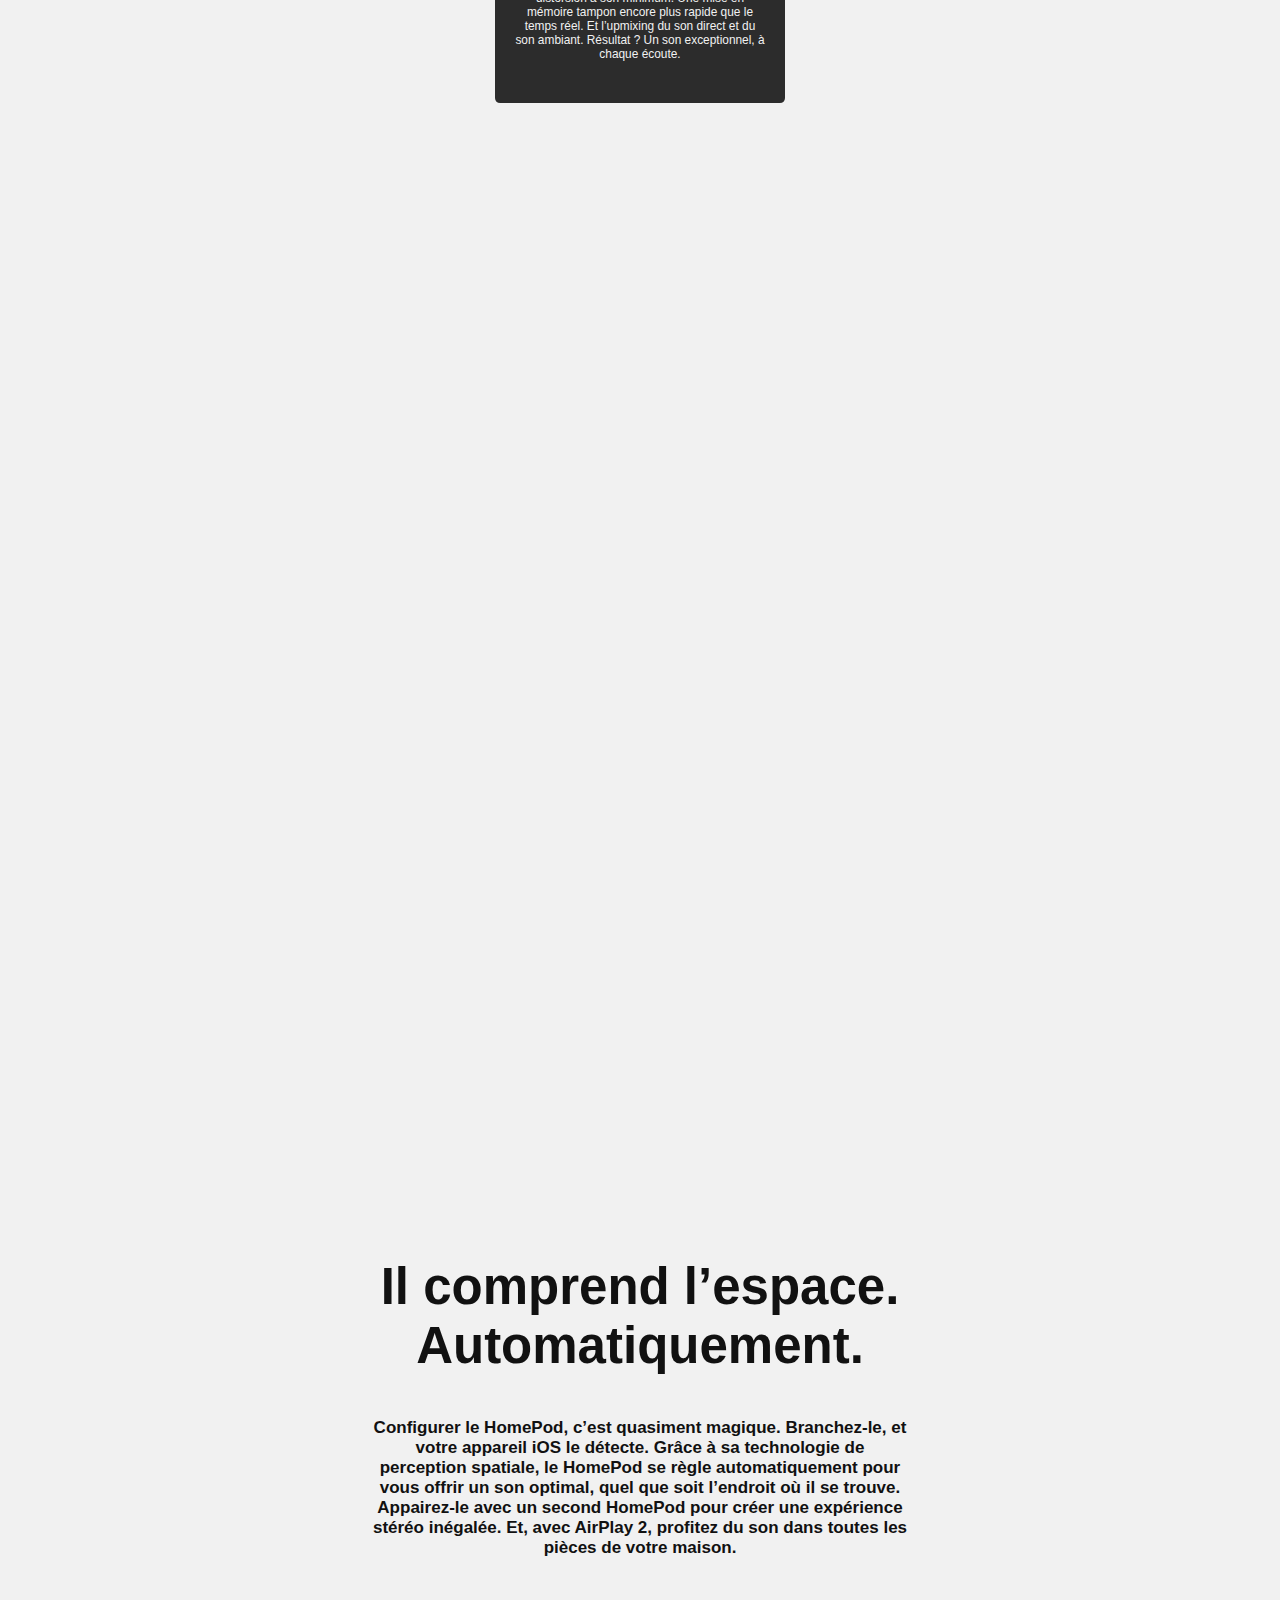
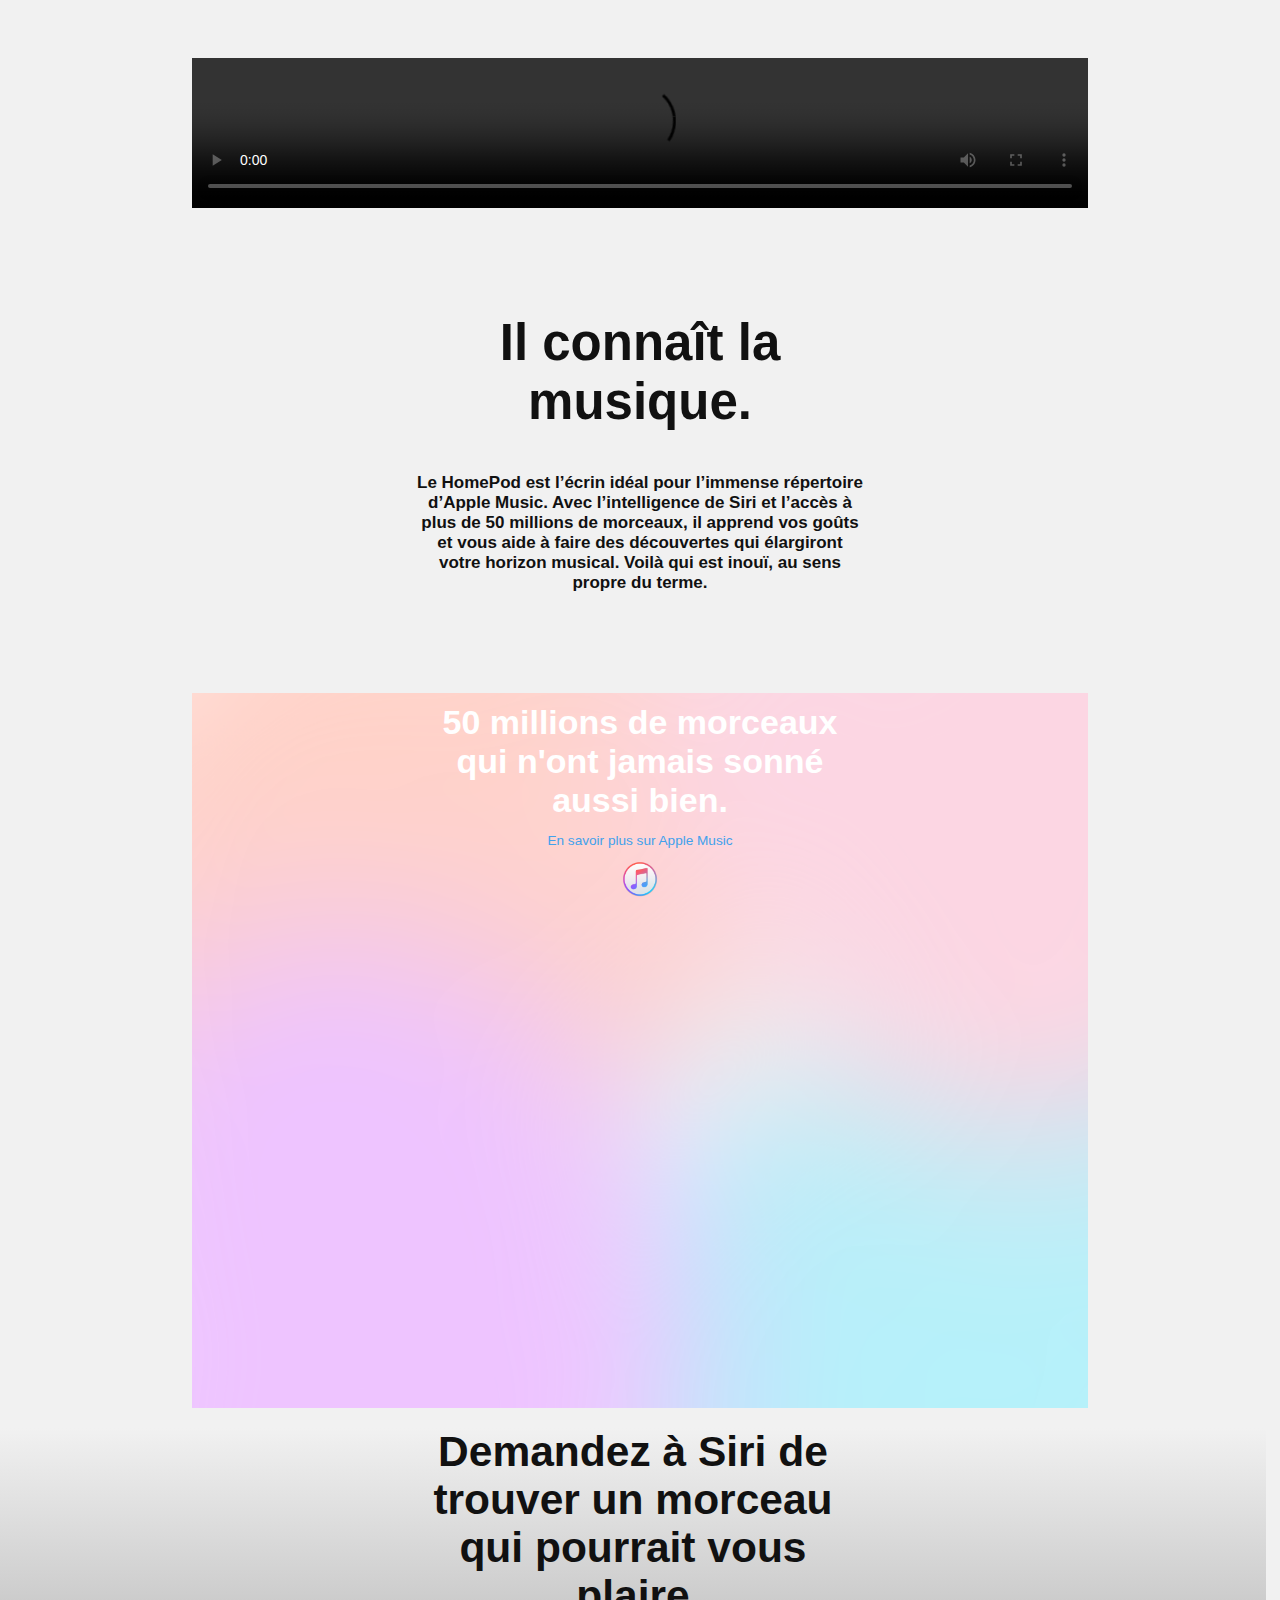
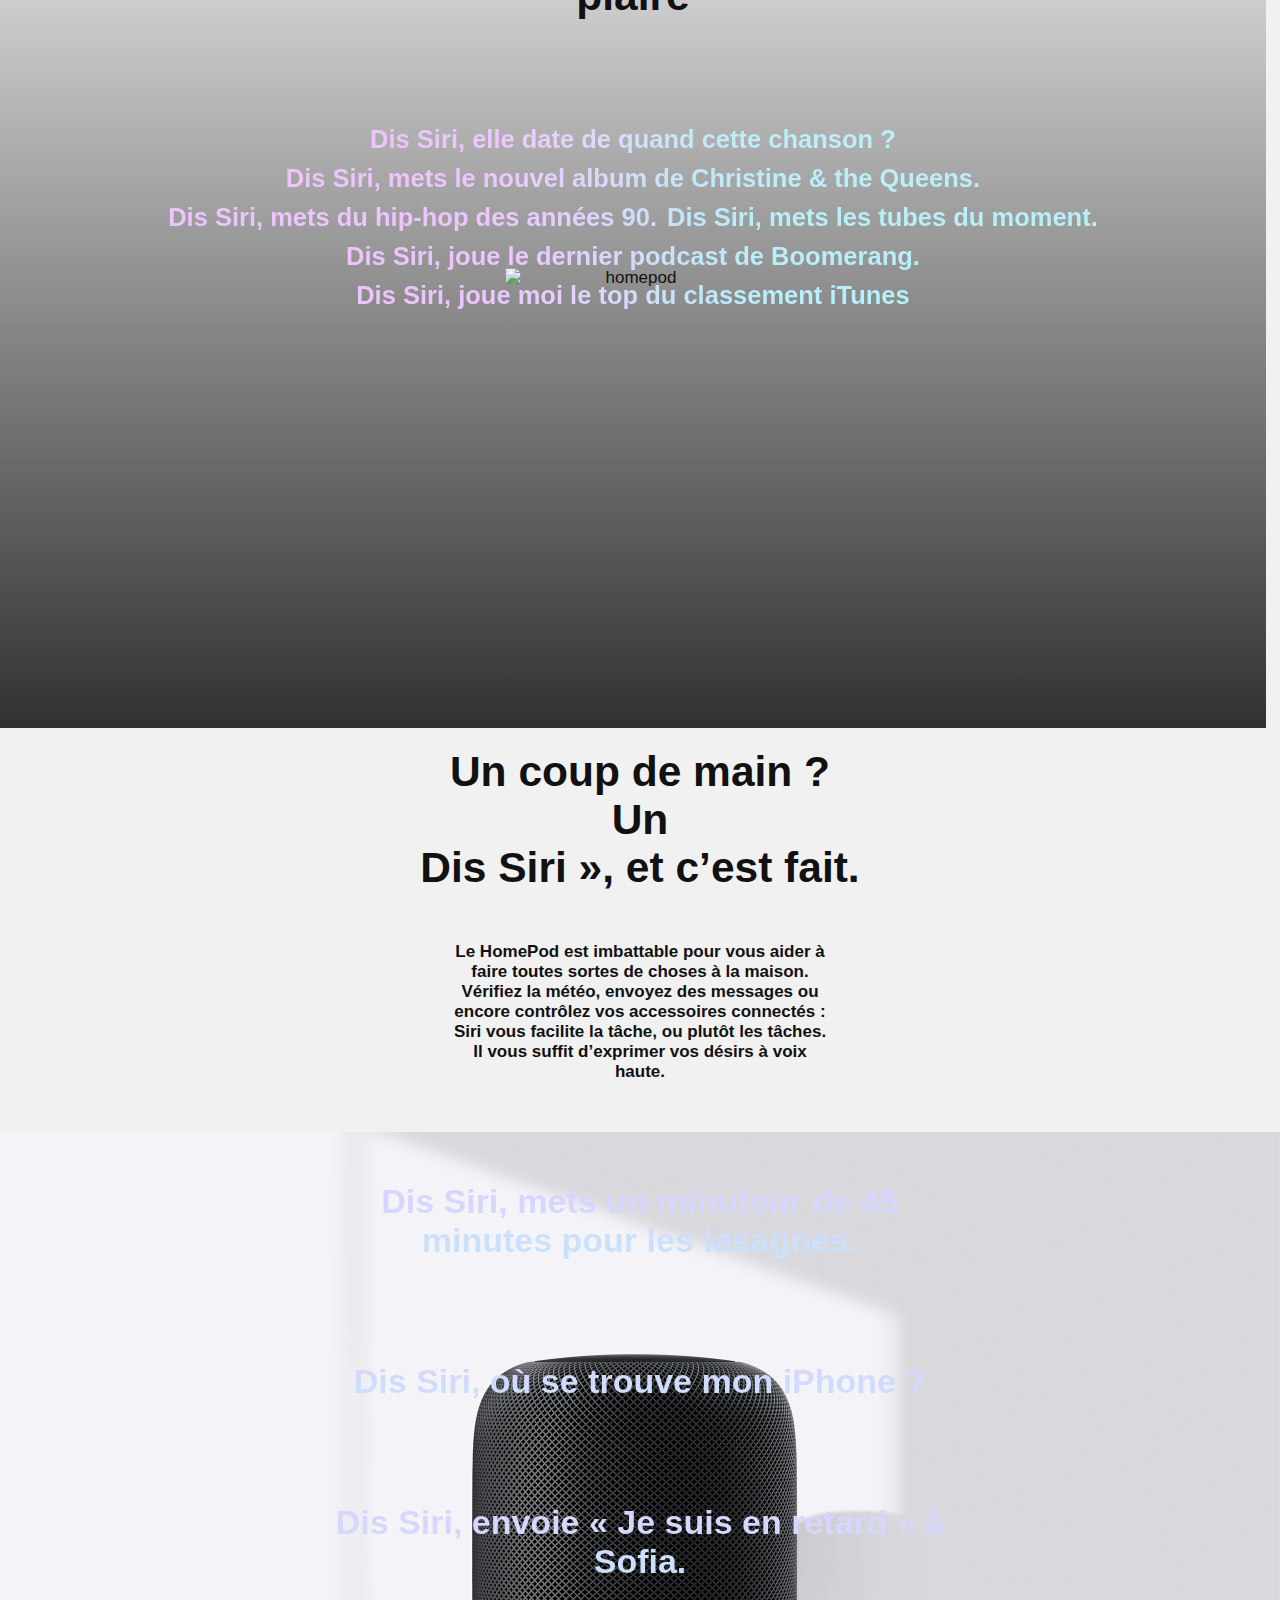
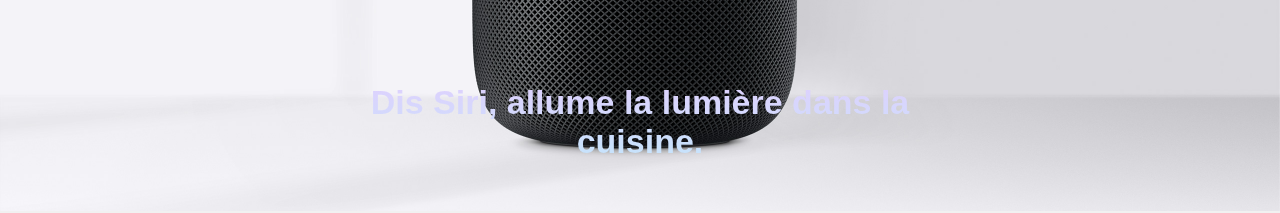
==== commit 71a5896b: "Homepage finish 90%" ====
--- a/pages/index.html
+++ b/pages/index.html
@@ -57,9 +57,6 @@
             </div>
             <img src="../images/homepod_tete_siri.png">
           </div>
-<<<<<<< HEAD
-
-=======
           <!-- <div class="background_homepod_levitation">
           </div> -->
           <div class="inside_homepod">
@@ -98,7 +95,7 @@
            <video src="../images/large.mp4" playsinline class="container" controls autoplay></video>
           </div>
         </section>
-        <section class="apple_music">
+        <section class="apple_music container">
             <article> 
                 <h2>
                     Il connaît la musique.
@@ -110,16 +107,45 @@
                 <div class="card">
                   <h3>50 millions de morceaux qui n'ont jamais sonné aussi bien.</h3>
                   <a href="https://www.apple.com/fr/apple-music/" title="Apple Music">En savoir plus sur Apple Music</a>
-                  <img src="../images/homepodimusic.png" alt="iphone + homepod">
+                  <img src="../images/itunes.png" alt="itunes" class="itunes">
+                  <div></div>
+                  <!-- <img src="../images/hero_xlarge.jpg" alt="iphone + homepod" class="homepod_phone"> -->
                 </div>
-                <div class="card">
+                <!-- <div class="card">
                     <h3>50 millions de morceaux qui n'ont jamais sonné aussi bien.</h3>
                     <a href="https://www.apple.com/fr/apple-music/" title="Apple Music">En savoir plus</a>
-                    <img src="../images/homepodimusic.png" alt="iphone + homepod">
-                </div>
+                    <img src="../images/homepodimusic.png" alt="iphone + homepod" class="homepod_phone">
+                </div> -->
               </div> 
->>>>>>> fdf69114167296ab95c64c1519f1f7083ecb8d96
         </section>
       </section>
+      <section class="siri_music background">
+        <div class="siri_article container">
+          <h2 class="siri_title">Demandez à Siri de trouver un morceau qui pourrait vous plaire</h2>
+          <div class="siri_text">
+            <p>Dis Siri, elle date de quand cette chanson ?</p>
+            <p>Dis Siri, mets le nouvel album de Christine & the Queens.</p>
+            <p>Dis Siri, mets du hip-hop des années 90.</p>
+            <p>Dis Siri, mets les tubes du moment.</p>
+            <p>Dis Siri, joue le dernier podcast de Boomerang.</p>
+            <p>Dis Siri, joue moi le top du classement iTunes</p>
+          </div>
+          <img src="../images/homepod_tete_siri.png" class="homepod_siri" alt="homepod">
+        </div>
+      </section>
+      <section class="siri_daily">
+        <div class="siri_article container">
+            <h2 class="siri_title">Un coup de main ? Un <br>Dis Siri », et c’est fait.</h2>
+            <p>Le HomePod est imbattable pour vous aider à faire toutes sortes de choses à la maison. Vérifiez la météo, envoyez des messages ou encore contrôlez vos accessoires connectés : Siri vous facilite la tâche, ou plutôt les tâches. Il vous suffit d’exprimer vos désirs à voix haute.</p>
+        </div>
+        <div class="card_siri">
+          <p>Dis Siri, mets un minuteur de 45 minutes pour les lasagnes.</p>
+          <p>Dis Siri, où se trouve mon iPhone ?</p>
+          <p>Dis Siri, envoie « Je suis en retard » à Sofia.</p>
+          <p>Dis Siri, allume la lumière dans la cuisine.</p>
+        </div>   
+      </section>
+      <script src="../scripts/script.js"></script>
+      <script src="https://ajax.googleapis.com/ajax/libs/jquery/3.1.0/jquery.min.js"></script>
   </body>
 </html>
--- a/styles/style.css
+++ b/styles/style.css
@@ -5,7 +5,9 @@
   font-size: 17px;
   color:#111;
   background: #f1f1f1;
-}
+  transition:all ease-out .5s 0s;
+}
+
 
 .logo_group{
   display: flex;
@@ -23,12 +25,12 @@
 }
 
 .container{
+  width: 70vw;
+  margin: 0 auto;
+}
+
+#header .container{
   width: 80vw;
-  margin: 0 auto;
-}
-
-#header .container{
-  width: 976px;
   margin: 0 auto;
   
 }
@@ -327,8 +329,8 @@
   display: flex;
 }
 .card{
-width: 50%;
-height: auto;
+width: 100vw;
+/* height: calc(100vh - 75px); */
 background: url(../images/wallpaper_.jpeg);
 background-size: cover;
 background-repeat: no-repeat;
@@ -337,24 +339,138 @@
 padding-bottom: 50px;
 }
 
-.card img{
-  width: 40%;
+.card div{
+  background: url(../images/album.jpg);
+  background-attachment: fixed;
+  height: 50vh;
+  background-size: cover;
+  background-position: center;
+}
+/* .card img.homepod_phone{
+  width: 100vw;
   height: auto;
   display: block;
   margin:  10% auto;
-  /* top : 30%; */
+  top : 30%;
+} */
+
+.card img.itunes{
+  width: 3vw;
+  height: auto;
+ display: block;
+ margin: 0 auto;
+ padding: 10px;
 }
 
 .card h3{
-  width: 50%;
+  width: 35vw;
   margin: 10px auto;
   text-align: center;
   color: #fff;
+  font-size: 2em;
 }
 
 .card a{
-  margin: 20;
+  margin: 20px;
   text-decoration: none;
   color: #42A1EC;
   font-size: 0.8em;
+}
+
+/* SIRI */
+
+
+.siri_article{
+  width: 80vw;
+  margin: 0px auto;
+  text-align: center;
+ 
+}
+section.siri_music .homepod_siri{
+  width: 20vw;
+  height: auto;
+  position: absolute;
+  top: 50% ;
+  left: 50%;
+  transform: translate(-50%,-50%)
+}
+
+.siri_title{
+  font-size: 2.5em;
+  width: 35vw;
+  margin: 20px auto;
+  text-align: center;
+}
+
+
+.siri_text{
+  overflow: hidden;
+  margin: 100px 0;
+  display: flex;
+  justify-content: center;
+  flex-wrap: wrap;
+  color: transparent;
+  -webkit-background-clip: text;
+  background-size: cover;
+  background-position-y: bottom;
+  background-repeat: no-repeat;
+  background-image: url("../images/wallpaper_.jpeg");
+}
+
+.siri_text p{
+  font-size: 1.5em;
+  font-weight: 700;
+  margin: 5px;
+}
+
+.siri_text p:nth-child(even){
+  animation: sizeText 5s ease-in infinite;
+}
+
+.background{ 
+  position: relative;
+  width: 98.9vw;
+  height: 100vh;
+  background: linear-gradient(to top, #313131,#f1f1f1 )
+}
+
+
+@keyframes sizeText{
+  0%{
+    font-size: 1.5em;
+  }
+  50%{
+    font-size: 2em;
+  }
+  100%{
+    font-size: 1.5em;
+  }
+}
+
+.siri_daily p{
+  width: 30vw;
+  margin: 50px auto;
+  font-weight: 600;
+  color: #111111;
+}
+
+.card_siri{
+
+  background: url(../images/home_large.jpg);
+  background-size:  100vw;
+  background-repeat: no-repeat;
+  background-position: 50% 50%;
+}
+
+.card_siri p{
+  font-size: 2em;
+  color: transparent;
+  margin: 2px auto;
+  width: 50vw;
+  height: auto;
+  background: linear-gradient(#eec4ff,#b5f1fa);
+  padding: 50px 50px;
+  border-radius: 10px;
+  text-align: center;
+  -webkit-background-clip: text;
 }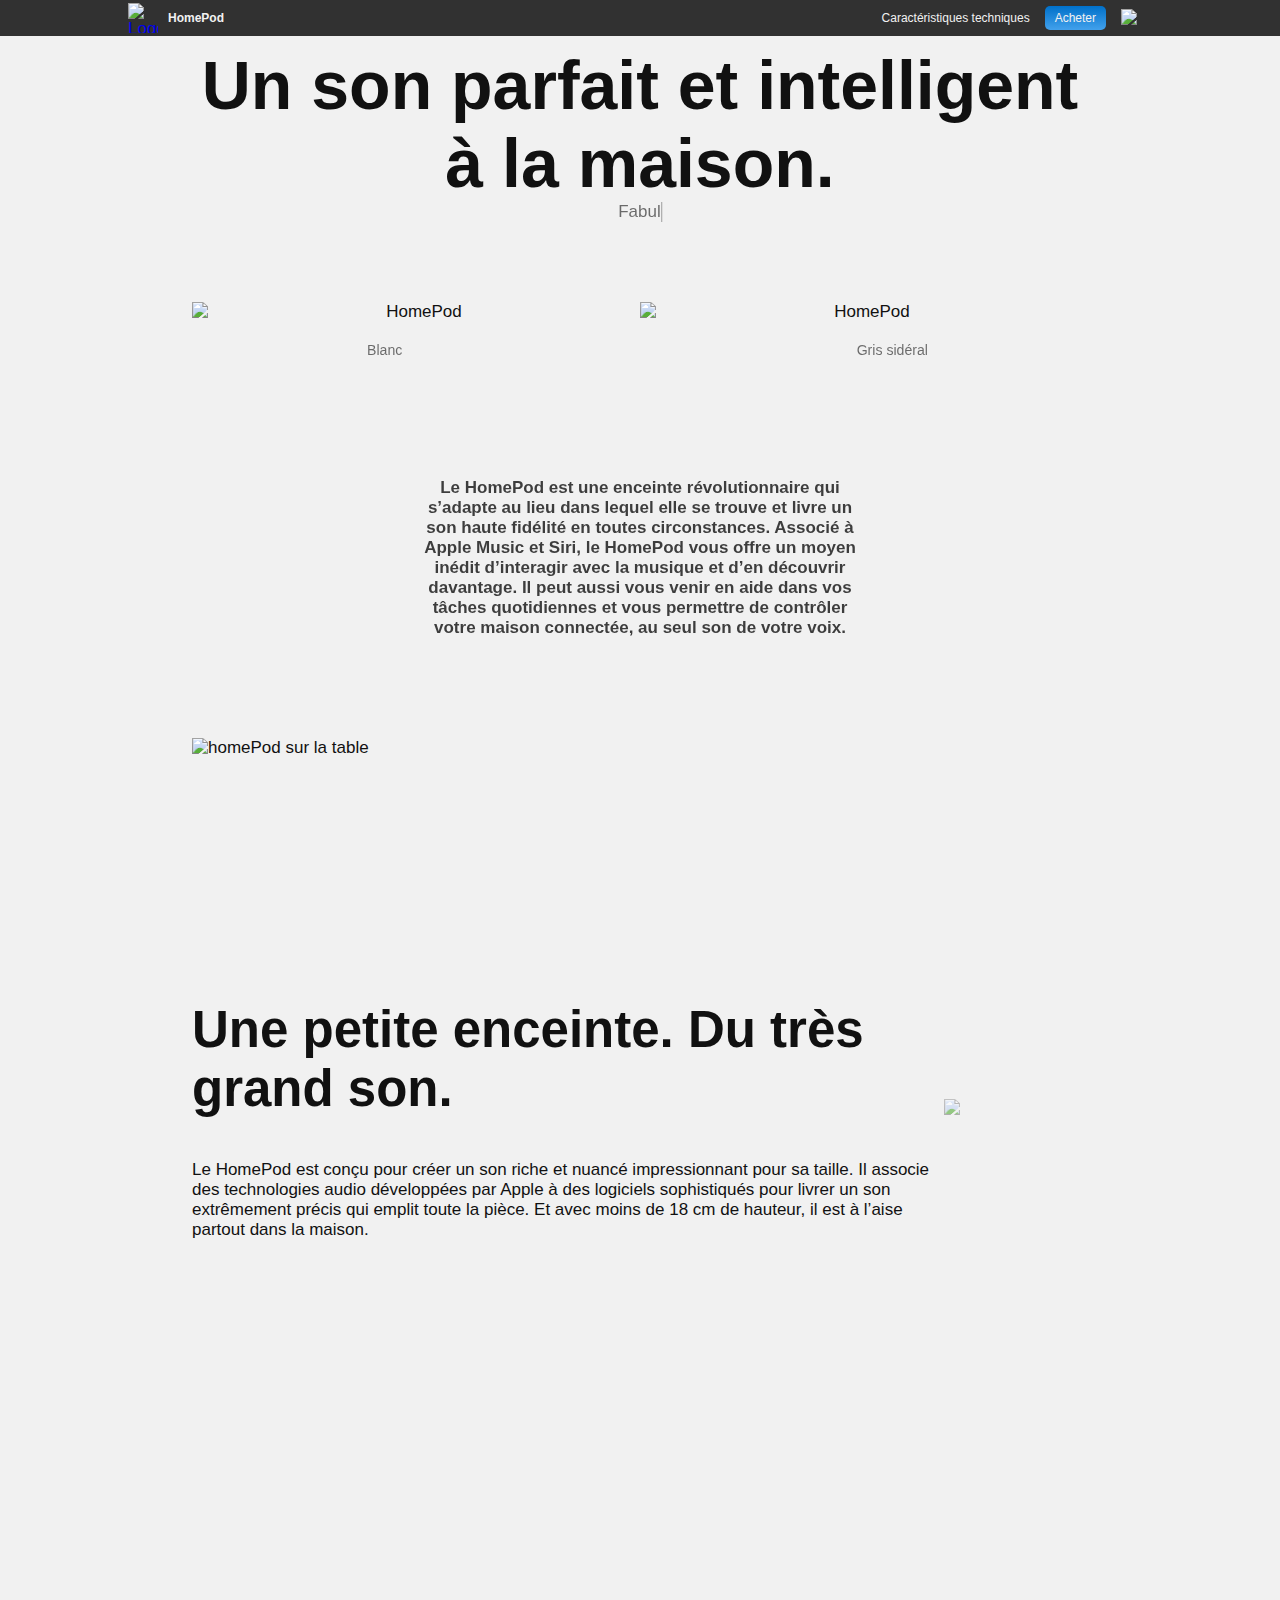
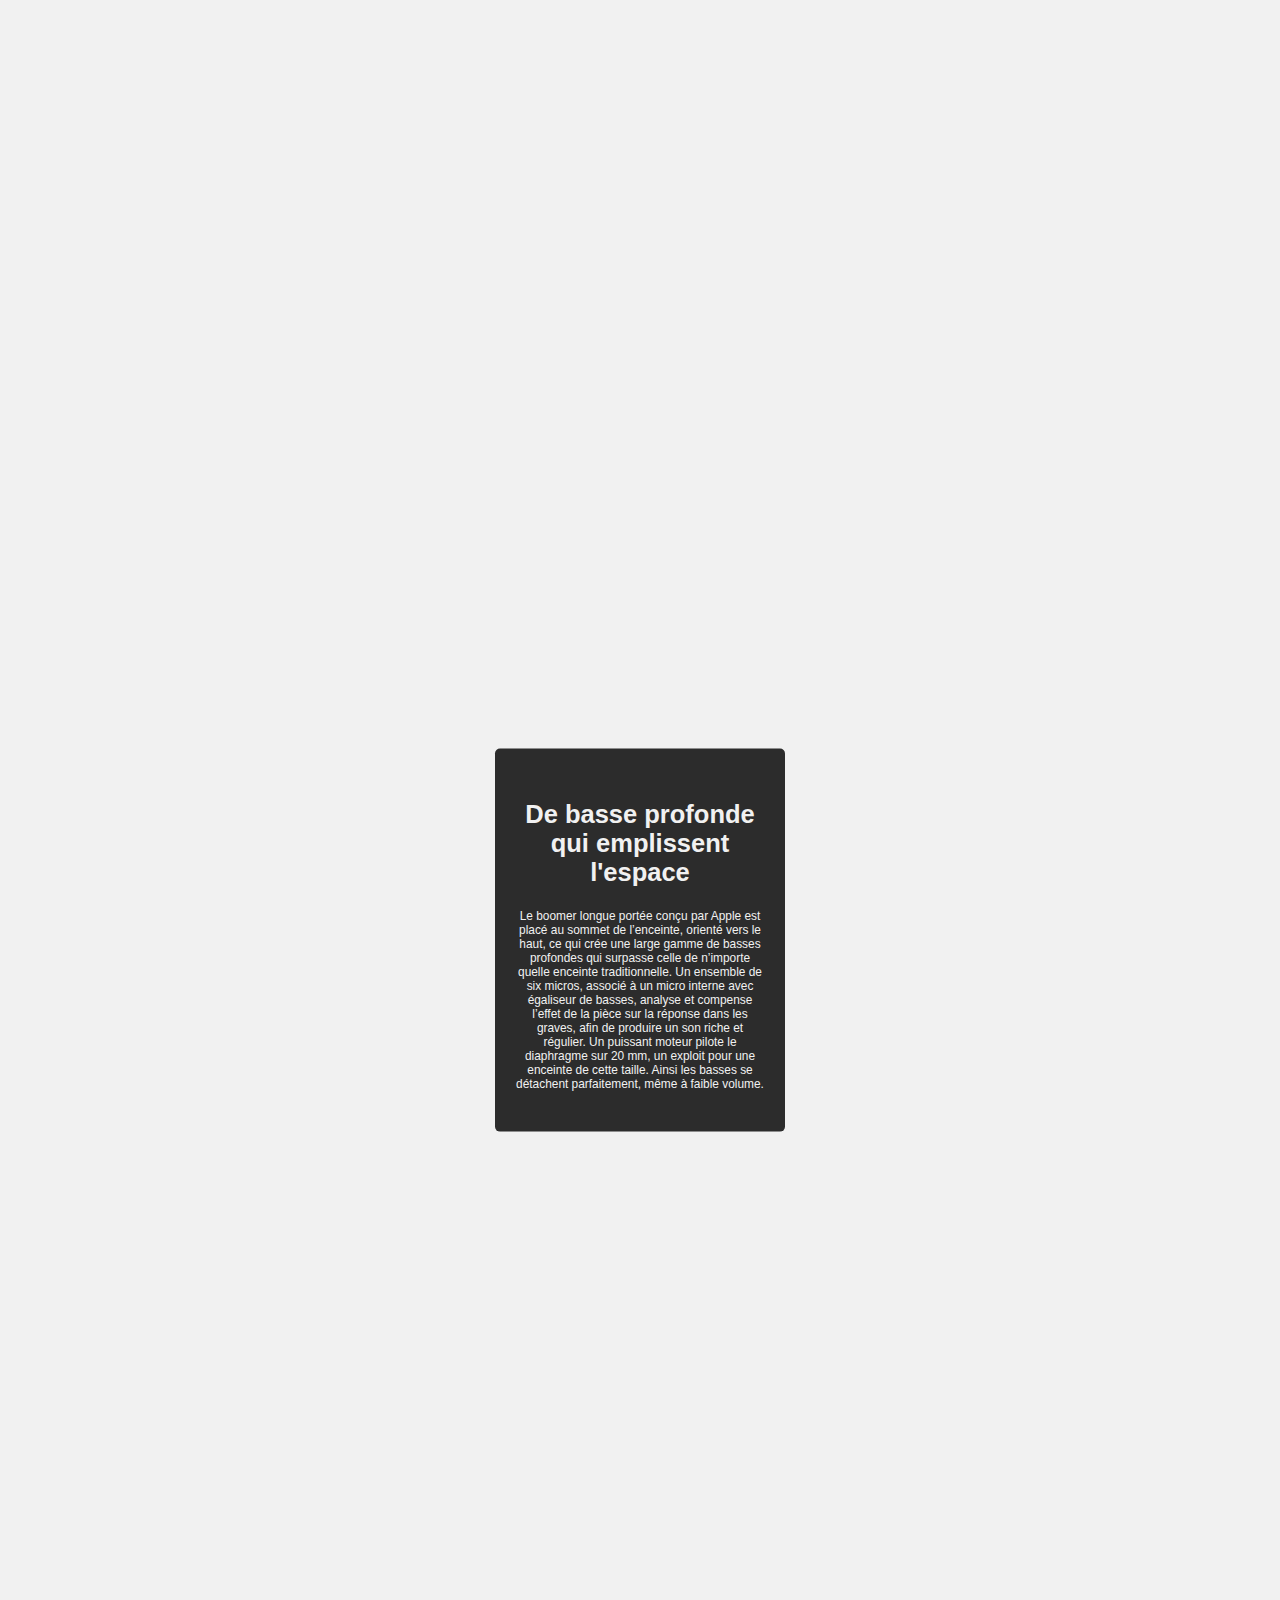
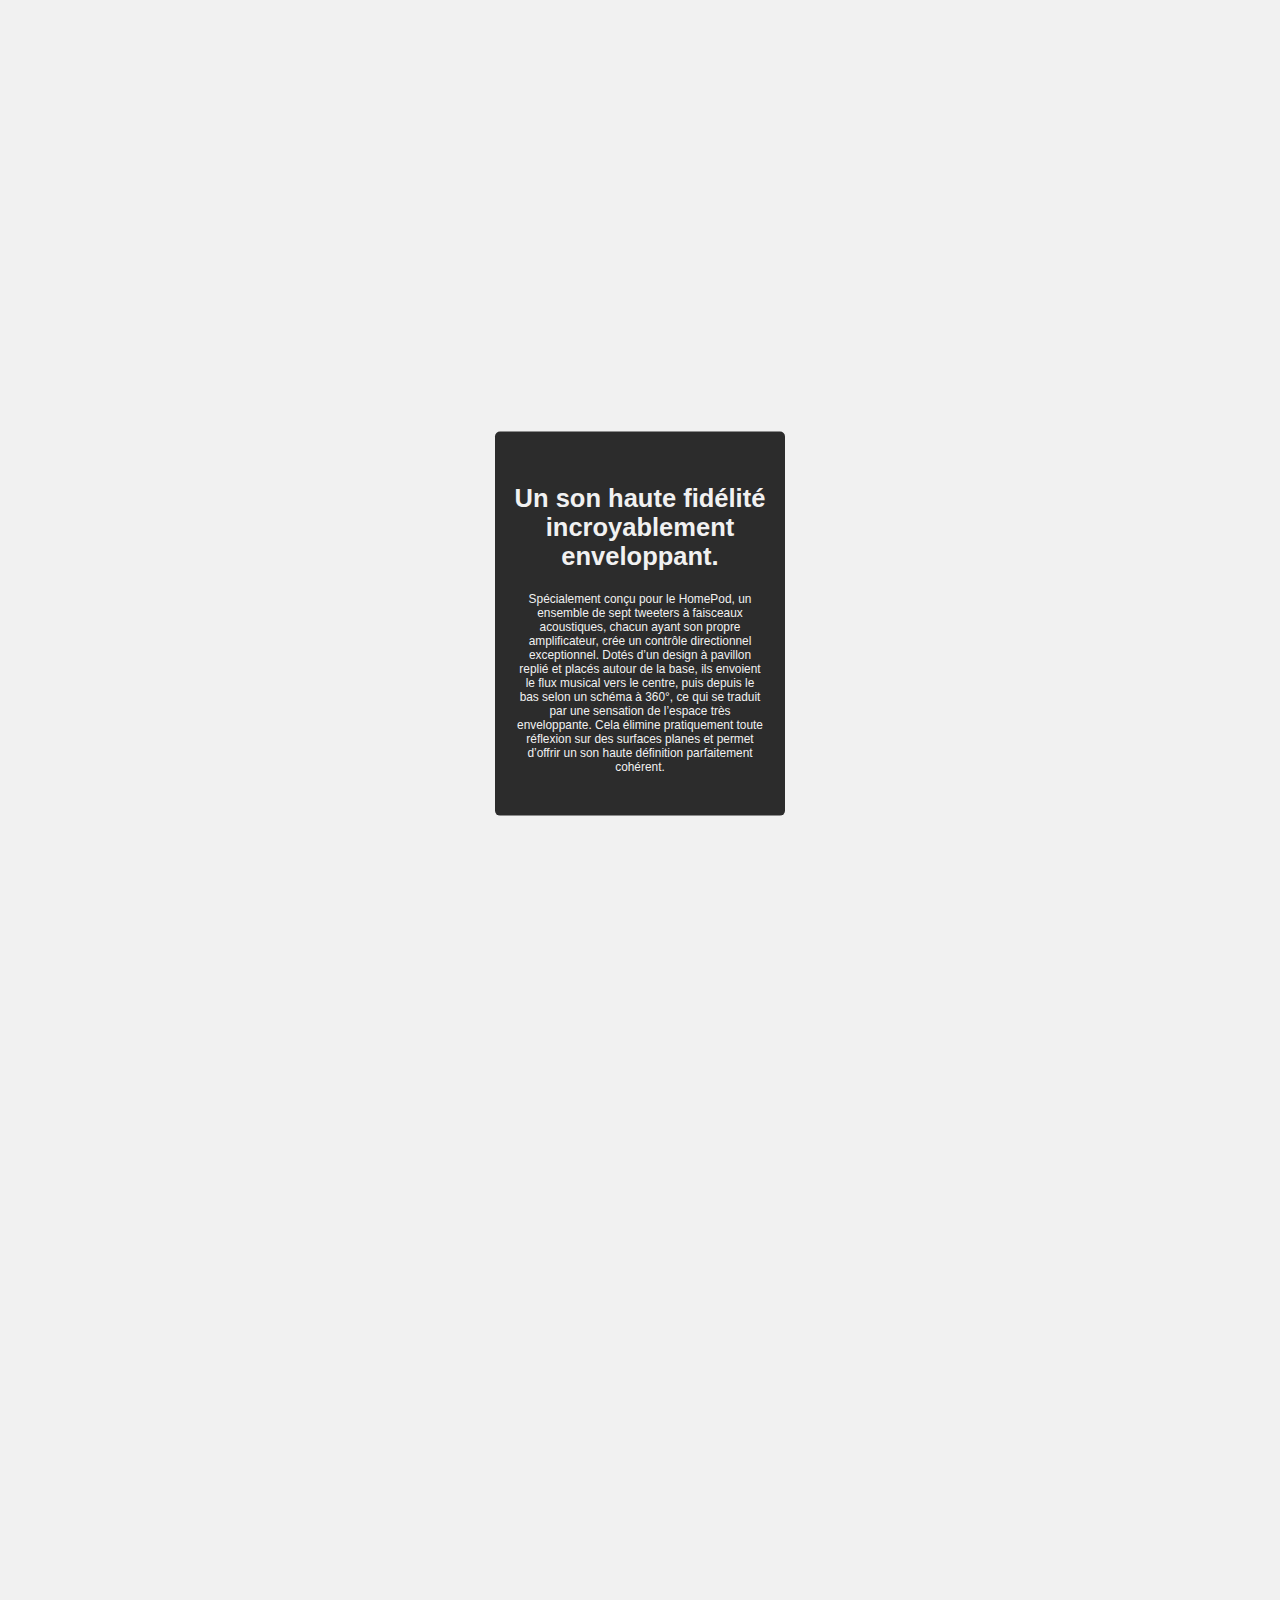
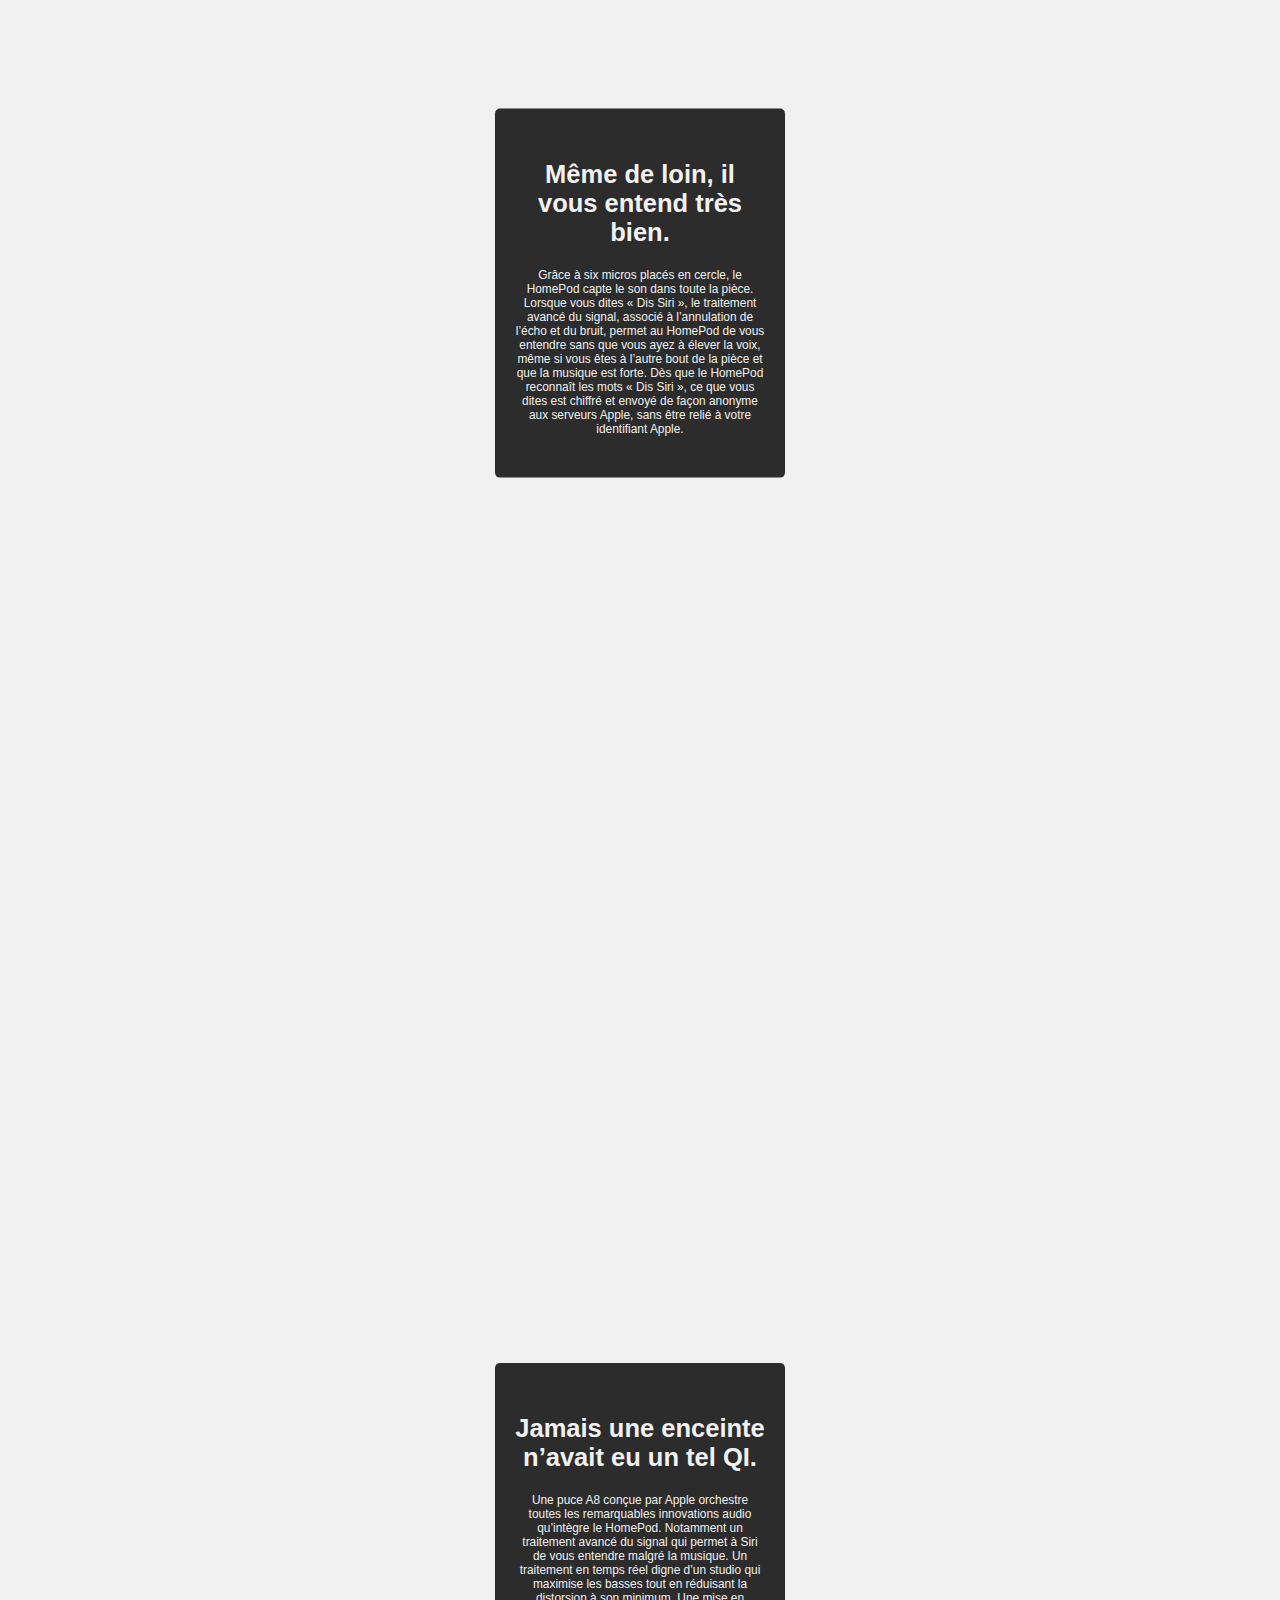
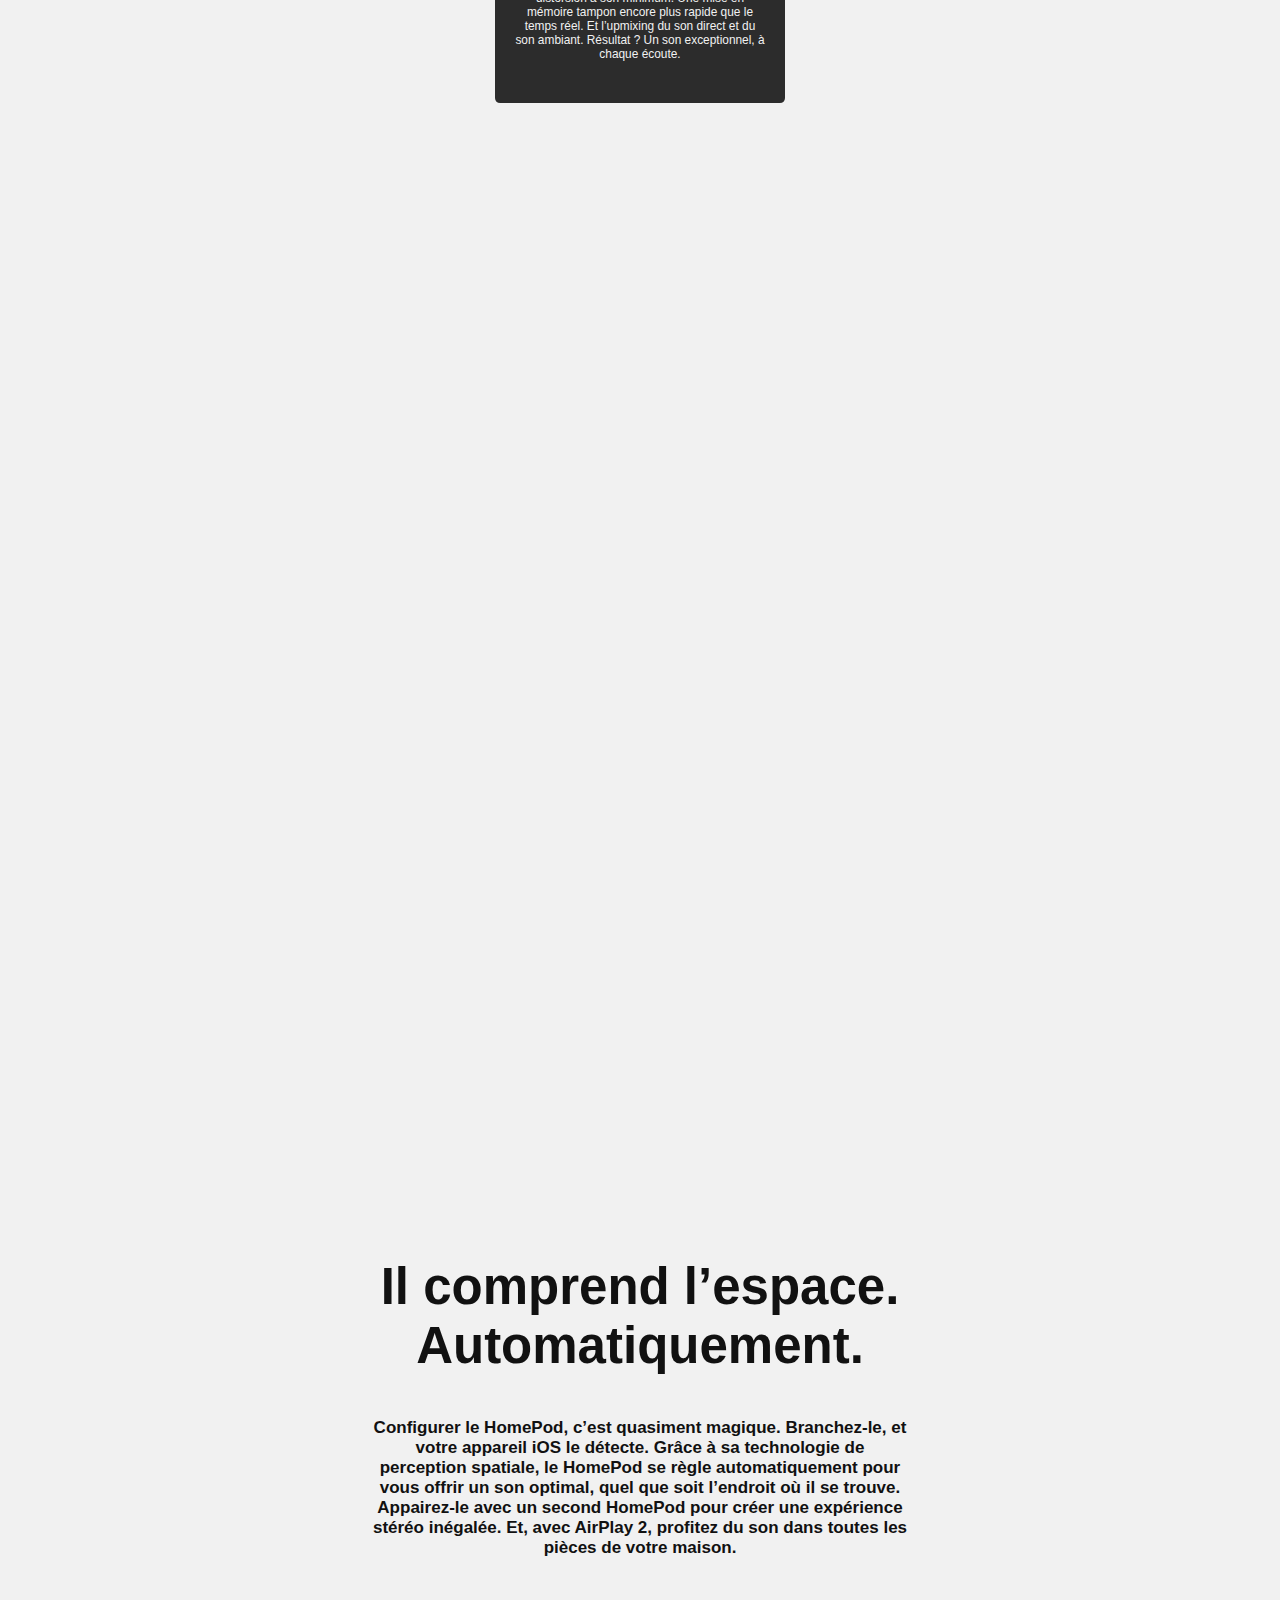
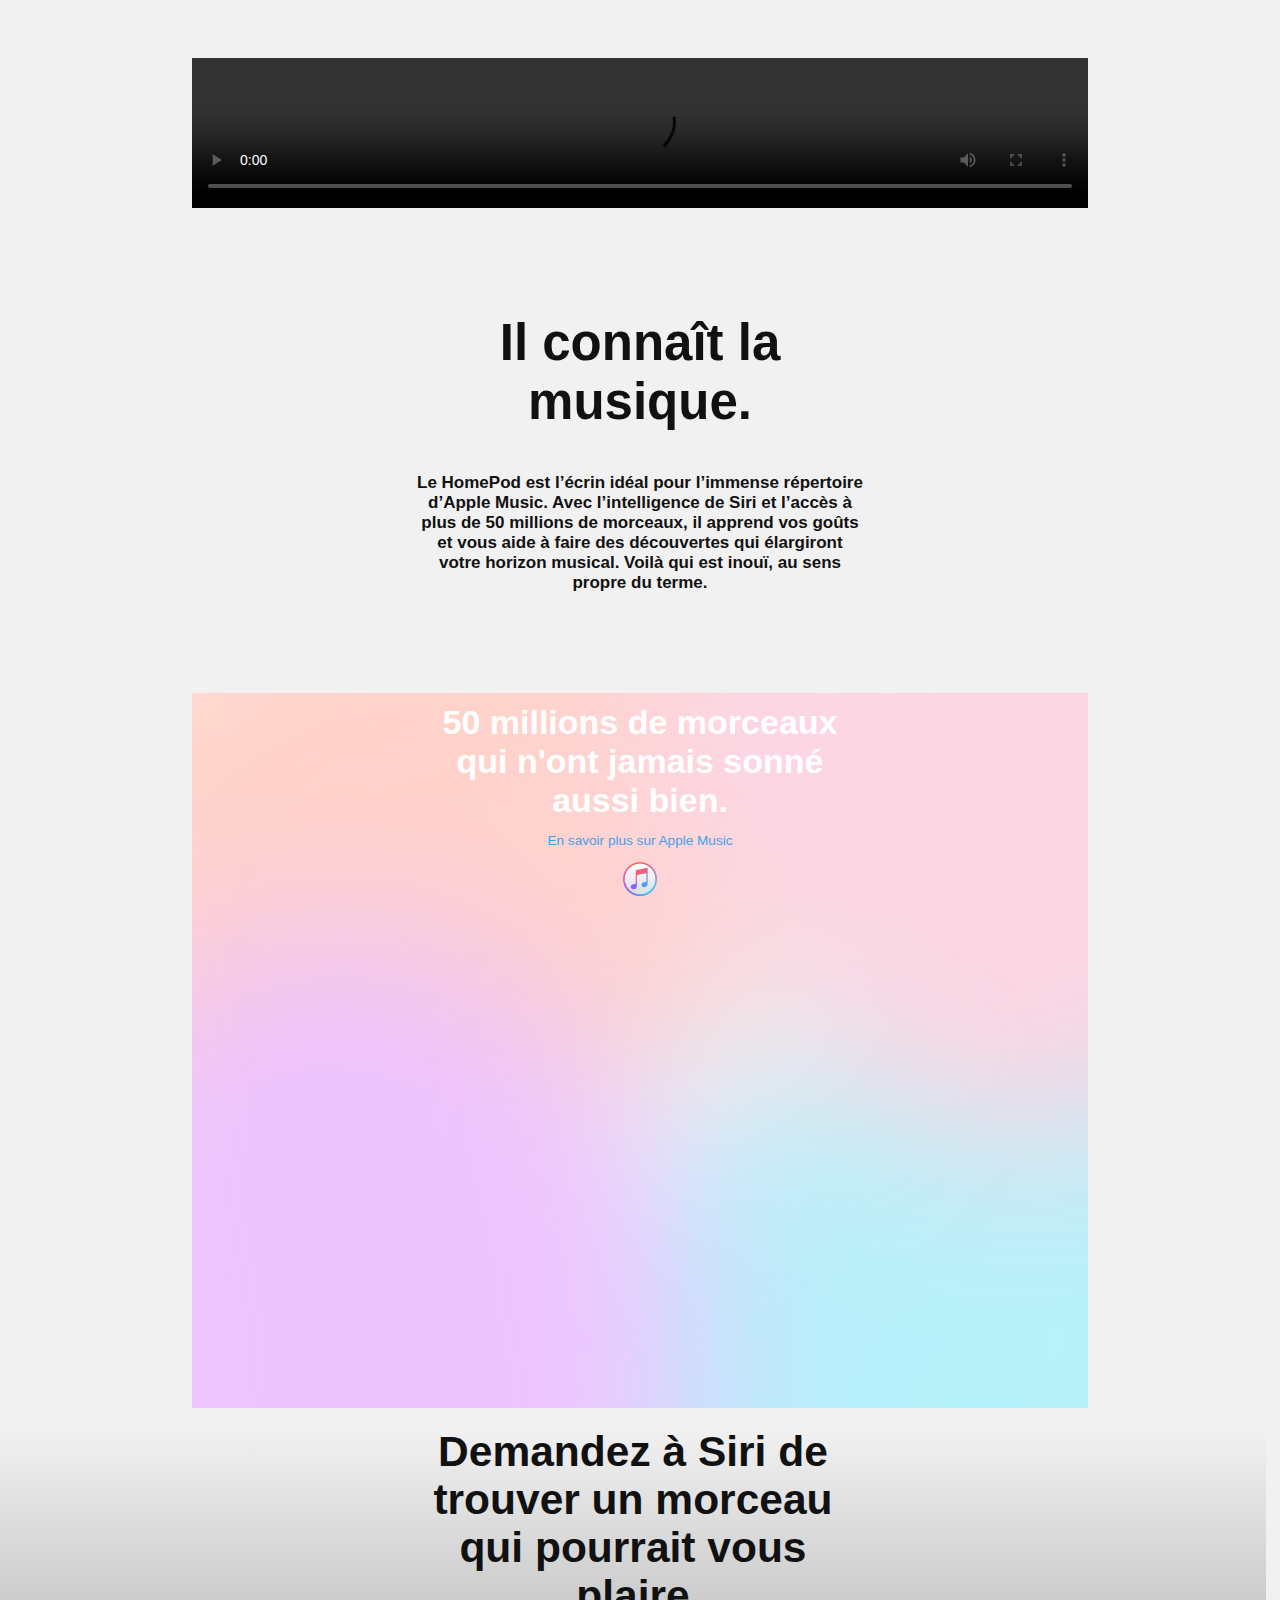
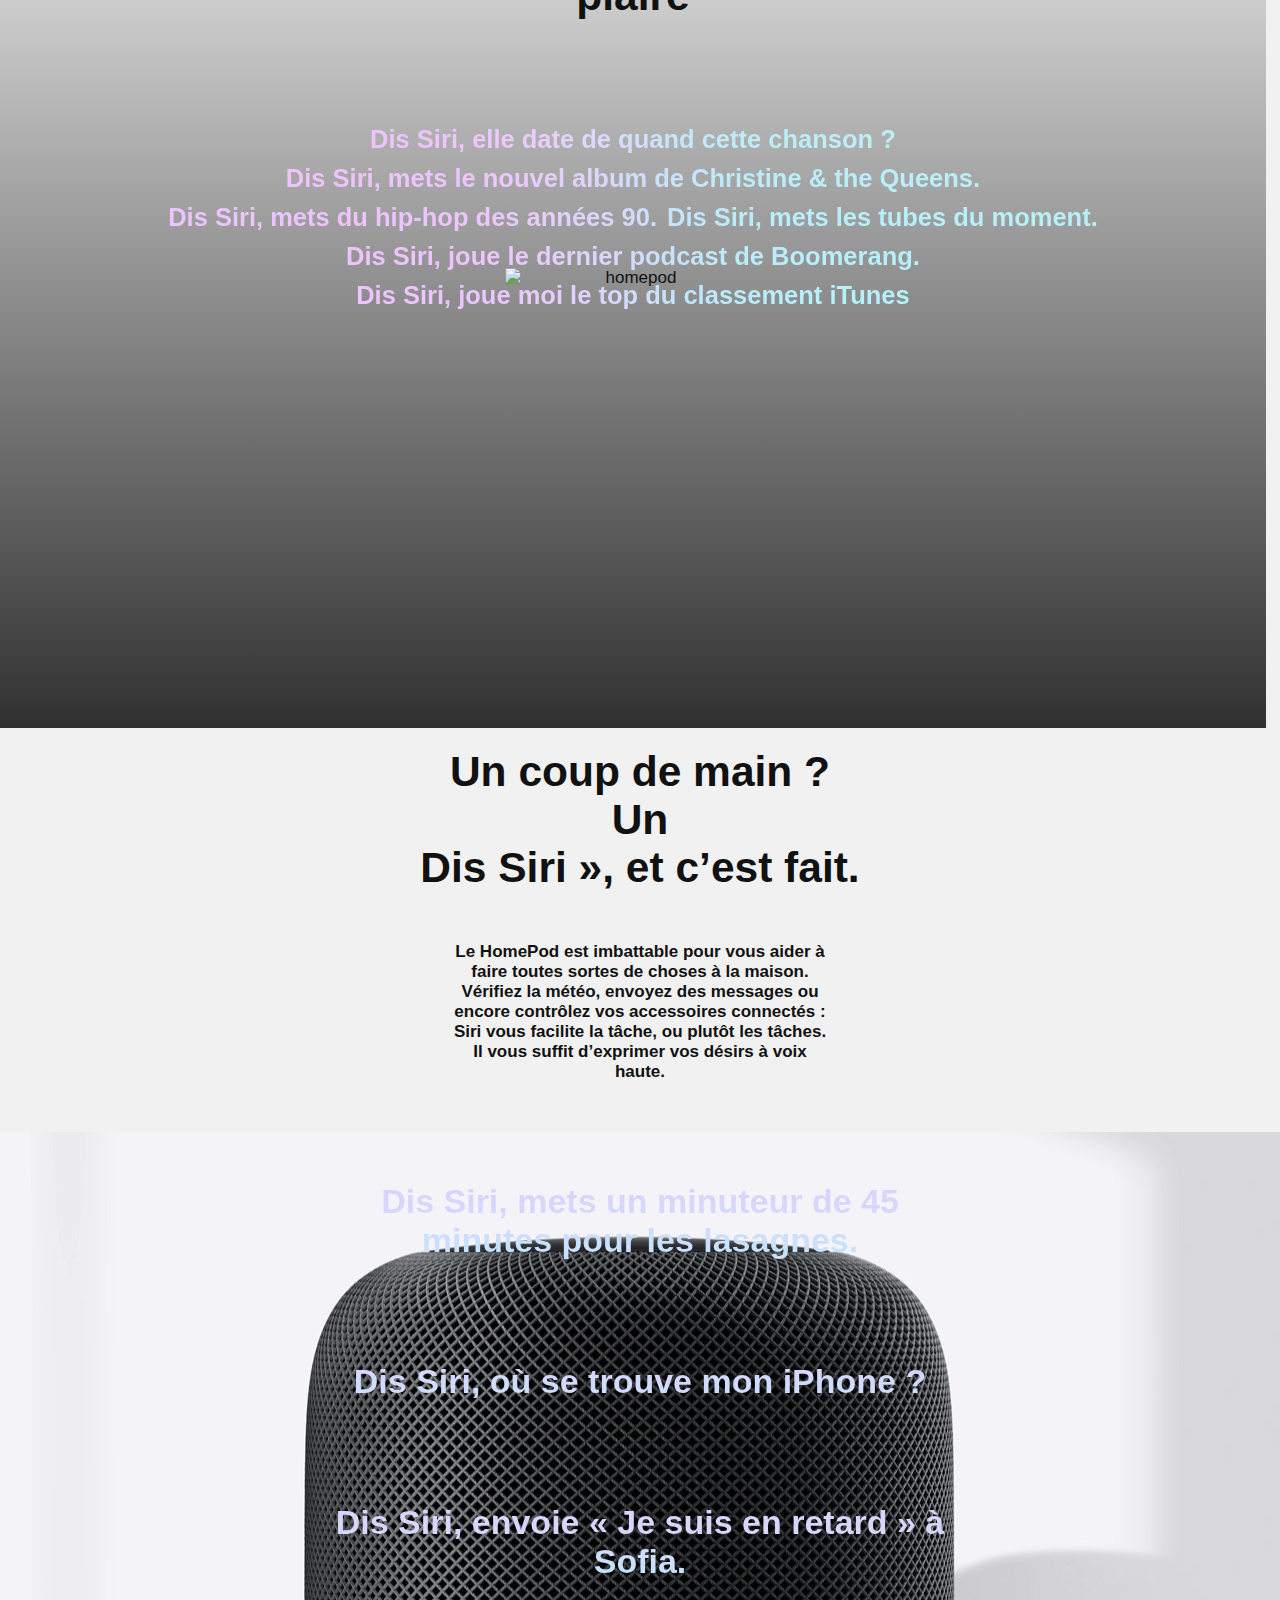
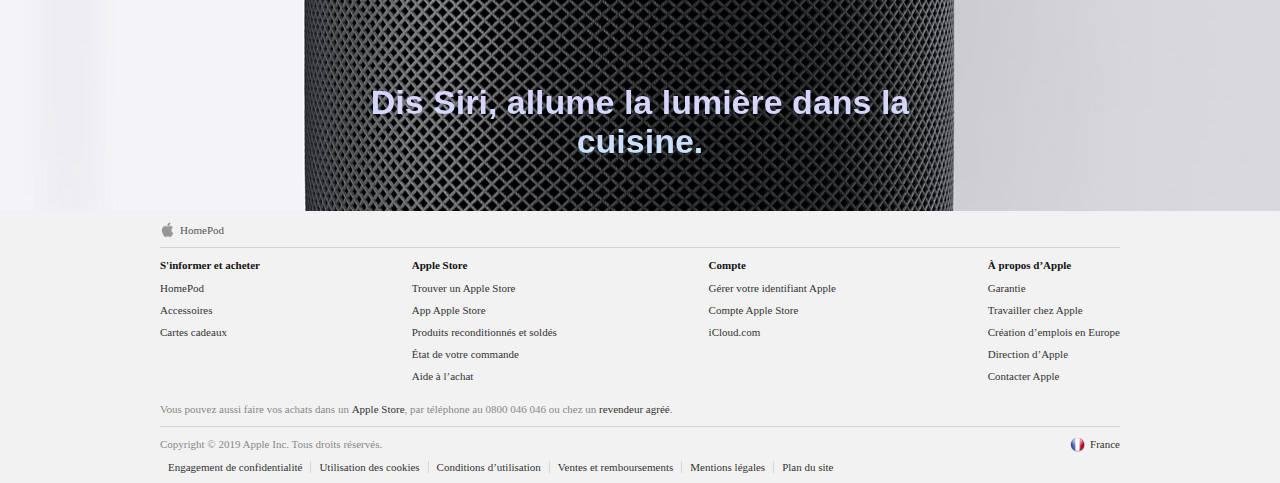
==== commit 10760ee3: "Footer ok - mini animation" ====
--- a/pages/index.html
+++ b/pages/index.html
@@ -3,7 +3,7 @@
   <head>
     <meta charset="UTF-8">
     <meta name="viewport" content="width=device-width, initial-scale=1.0">
-    <meta property="og:description" content="Avec un son extraordinaire, la perception spatiale et l’immense        répertoire d’Apple Music, le HomePod réinvente l’enceinte.">
+    <meta property="og:description" content="Avec un son extraordinaire, la perception spatiale et l’immense répertoire d’Apple Music, le HomePod réinvente l’enceinte.">
     <meta http-equiv="X-UA-Compatible" content="ie=edge">
     <title>HomePod | Apple (FR) </title>
     <link rel="icon" type="image/png" href="../images/logo_mini.png" />
@@ -21,8 +21,8 @@
             </a>
           </div>
           <ul>
-            <li><a href="#" title="caracteristique technique">Caractéristiques techniques</a></li>
-            <li><a href="#" title="acheter" class="buy">Acheter</a></li>
+            <li><a href="caracteristiques.html" title="caracteristique technique">Caractéristiques techniques</a></li>
+            <li><a href="product.html" title="acheter" class="buy">Acheter</a></li>
             <li><a href="product.html" title="Panier" class="shopping_bag"><img src="../images/shopping_bag.svg"></a></li>
           </ul>
         </nav>
@@ -30,13 +30,17 @@
     </header>
     <section id="main">
         <section class="landing_Page container">
-          <h1>Un son juste et intelligent à la maison.</h1>
+          <h1>Un son parfait et intelligent à la maison.</h1>
           <h3>HomePod</h3>
           <div class="landing_Image">
             <img src="../images/homepod_blanc.png" alt="HomePod" class="landing_Image_white">
             <img src="../images/homepod_noir.png" alt="HomePod" class="landing_Image_black">
           </div>
           <div class="color_product">
+              <span
+              class="txt-rotate"
+              data-period="2000"
+              data-rotate='[ "Fabuleux.", "Simple.", "Qualité.", "Intelligent", "Juste Parfait" ]'></span>
             <h5 class="color_product_spacegray">Blanc</h5>
             <h5 class="color_product_white">Gris sidéral</h5>
           </div>
@@ -92,7 +96,7 @@
               Configurer le HomePod, c’est quasiment magique. Branchez‑le, et votre appareil iOS le détecte. Grâce à sa technologie de perception spatiale, le HomePod se règle automatiquement pour vous offrir un son optimal, quel que soit l’endroit où il se trouve. Appairez‑le avec un second HomePod pour créer une expérience stéréo inégalée. Et, avec AirPlay 2, profitez du son dans toutes les pièces de votre maison.
             </p>
            </article>   
-           <video src="../images/large.mp4" playsinline class="container" controls autoplay></video>
+           <video src="../images/large.mp4" playsinline class="container" controls autoplay loop></video>
           </div>
         </section>
         <section class="apple_music container">
@@ -113,7 +117,7 @@
                 </div>
                 <!-- <div class="card">
                     <h3>50 millions de morceaux qui n'ont jamais sonné aussi bien.</h3>
-                    <a href="https://www.apple.com/fr/apple-music/" title="Apple Music">En savoir plus</a>
+                    <a href="https://www.apple.com/fr/apple-music/" title="Apple Music">En  plus</a>
                     <img src="../images/homepodimusic.png" alt="iphone + homepod" class="homepod_phone">
                 </div> -->
               </div> 
@@ -145,7 +149,66 @@
           <p>Dis Siri, allume la lumière dans la cuisine.</p>
         </div>   
       </section>
+      <footer>
+          <div class="footerSection footerActualPage">
+            <div class= "footerLogo"><img class="footerLogoImage" src="../images/logo_mini.png" alt="logo_apple"/></div>
+            <div class="actualPageFooter">
+              <p class="actualPageText"> HomePod </p>
+            </div>
+          </div>
+          <div class="footerSection footerRamifications">
+            <div class="footerinformBuy">
+              <p>S'informer et acheter </p>
+              <a href="">HomePod </a>
+              <a href="https://www.apple.com/fr/shop/accessories/all-accessories">Accessoires </a>
+              <a href="https://www.apple.com/fr/shop/gift-cards">Cartes cadeaux</a>
+            </div>
+            <div class="footerAppleStore">
+              <p>Apple Store </p>
+              <a href="https://www.apple.com/fr/retail/">Trouver un Apple Store </a>
+              <a href="https://itunes.apple.com/fr/app/apple-store/id375380948?mt=8">App Apple Store </a>
+              <a href="https://www.apple.com/fr/shop/refurbished">Produits reconditionnés et soldés</a>
+              <a href="https://secure2.store.apple.com/fr/shop/np/sign_in/order?c=aHR0cHM6Ly9zZWN1cmUyLnN0b3JlLmFwcGxlLmNvbS9mci9zaG9wL2FjY291bnQvaG9tZXwxYW9zYzljNGY4NDgyOGQwNjgwZDY4OWUyYjFkODBmNjdiNzdmMGM5MjgyYQ&r=SCKFUHKXACXX7DYHYT9JT7JJTAPAXHFKH&standardLogin=false&s=aHR0cHM6Ly9zZWN1cmUyLnN0b3JlLmFwcGxlLmNvbS9mci9zaG9wL29yZGVyL2xpc3Q_aGlzdD05MHwxYW9zOTE0ZjhiZWY0ZDFiNGYxODExNmEyOTJkZmZmZjI3NWU0NDM4NjU1NQ&t=SXYD4UDAPXU7P7KXF">État de votre commande</a>
+              <a href="https://www.apple.com/fr/shop/help">Aide à l’achat </a>
+            </div>
+            <div class="footerAccount">
+              <p>Compte </p>
+              <a href="https://appleid.apple.com/#!&page=signin">Gérer votre identifiant Apple </a>
+              <a href="https://www.apple.com/fr/shop/browse/account/home"> Compte Apple Store </a>
+              <a href="https://www.icloud.com/"> iCloud.com </a>
+            </div>
+            <div class="footerAboutApple">
+              <p>À propos d’Apple </p>
+              <a href="https://www.apple.com/legal/warranty/statutoryrights.html">Garantie</a>
+              <a href="https://www.apple.com/jobs/fr/"> Travailler chez Apple </a>
+              <a href="https://www.apple.com/fr/job-creation/"> Création d’emplois en Europe </a>
+              <a href="https://www.apple.com/fr/leadership/"> Direction d’Apple </a>
+              <a href="https://www.apple.com/fr/contact/"> Contacter Apple </a>
+            </div>
+          </div>
+          <div class="footerSection footercallLine">
+            <p>Vous pouvez aussi faire vos achats dans un
+              <a href="https://www.apple.com/fr/retail/">Apple Store</a>,
+              par téléphone au 0800 046 046 ou chez un
+              <a href="https://locate.apple.com/fr/fr/">revendeur agréé</a>.
+            </p>
+          </div>
+          <div class="footerSection footer_copyright">
+            <p> Copyright © 2019 Apple Inc. Tous droits réservés.</p>
+            <div class="footerFr">
+              <img class="footer_french_flag" src="../images/french_flag.png" alt="french_flag"/>
+              <a href="https://www.apple.com/choose-country-region/">France</a>
+            </div>
+          </div>
+          <div class="footerSection footerlastInfos">
+              <a class="footerlinks footerBorder" href="https://www.apple.com/legal/privacy/fr-ww/">Engagement de confidentialité</a>
+              <a class="footerlinks footerBorder" href="https://www.apple.com/legal/privacy/fr-ww/cookies/"> Utilisation des cookies </a>
+              <a class="footerlinks footerBorder" href="https://www.apple.com/fr/legal/internet-services/terms/site.html">  Conditions d’utilisation </a>
+              <a class="footerlinks footerBorder" href="https://www.apple.com/fr/shop/browse/open/salespolicies">  Ventes et remboursements </a>
+              <a class="footerlinks footerBorder" href="https://www.apple.com/fr/legal/">  Mentions légales </a>
+              <a class="footerlinks" href="https://www.apple.com/fr/sitemap/">  Plan du site </a>
+          </div>
+      </footer>
       <script src="../scripts/script.js"></script>
-      <script src="https://ajax.googleapis.com/ajax/libs/jquery/3.1.0/jquery.min.js"></script>
   </body>
 </html>
--- a/styles/style.css
+++ b/styles/style.css
@@ -110,7 +110,15 @@
 /* LANDING PAGE */
 section#main .landing_Page{
   text-align: center; 
-}
+  position: relative;
+}
+span{
+    position: absolute;
+    top: 50%;
+    left: 50%;
+    transform: translate(-50%,-50%)
+}
+
 
 section#main .landing_Page .landing_Image{
   display: flex;
@@ -457,7 +465,7 @@
 .card_siri{
 
   background: url(../images/home_large.jpg);
-  background-size:  100vw;
+  background-size:  cover 100vw;
   background-repeat: no-repeat;
   background-position: 50% 50%;
 }
@@ -473,4 +481,87 @@
   border-radius: 10px;
   text-align: center;
   -webkit-background-clip: text;
-}+}
+
+/* FOOTER */
+
+footer {
+  background-color: #F2F2F2;
+  height: auto;
+  width: 100%;
+  display: flex;
+  flex-direction: column;
+  font-family: 'SF Pro Display';
+  font-size: 11px;
+}
+.footerSection {
+  margin: 0px 160px 0px 160px;
+  display: flex;
+}
+.footerActualPage {
+  display: flex;
+  align-items: center;
+  border-bottom: 1px solid #D6D6D6;
+  font-weight: normal;
+  color: #555555;
+
+}
+.footerRamifications {
+  display: flex;
+  justify-content: space-between;
+}
+
+.footerLogoImage{
+  width: 15px;
+  height: auto;
+  padding-right: 5px;
+}
+.footercallLine {
+  border-bottom: 1px solid #D6D6D6;
+  font-weight: normal;
+  color: #888888;
+}
+.footer_french_flag {
+  width: 15px;
+  height: auto;
+  padding-right: 5px;
+}
+.footerFr {
+  display: flex;
+  align-items: center;
+}
+.footer_copyright{
+  display: flex;
+  justify-content: space-between;
+  font-weight: normal;
+  color: #888888;
+}
+.footerlinks {
+  padding : 0px 8px 0px 8px;
+}
+.footerBorder {
+  border-right: 1px solid #D6D6D6;
+}
+.footerinformBuy , .footerAppleStore , .footerAccount , .footerAboutApple{
+  font-weight: bold;
+  display: flex;
+  flex-direction: column;
+
+}
+.footerSection a{
+  font-weight:300;
+  text-decoration: none;
+  color: #333333;
+
+}
+.footerSection a:hover {
+  text-decoration: underline;
+}
+.footerRamifications a {
+  padding-bottom: 10px;
+}
+.footerlastInfos{
+  padding-bottom: 10px;
+  display: flex;
+  justify-content: flex-start;
+}
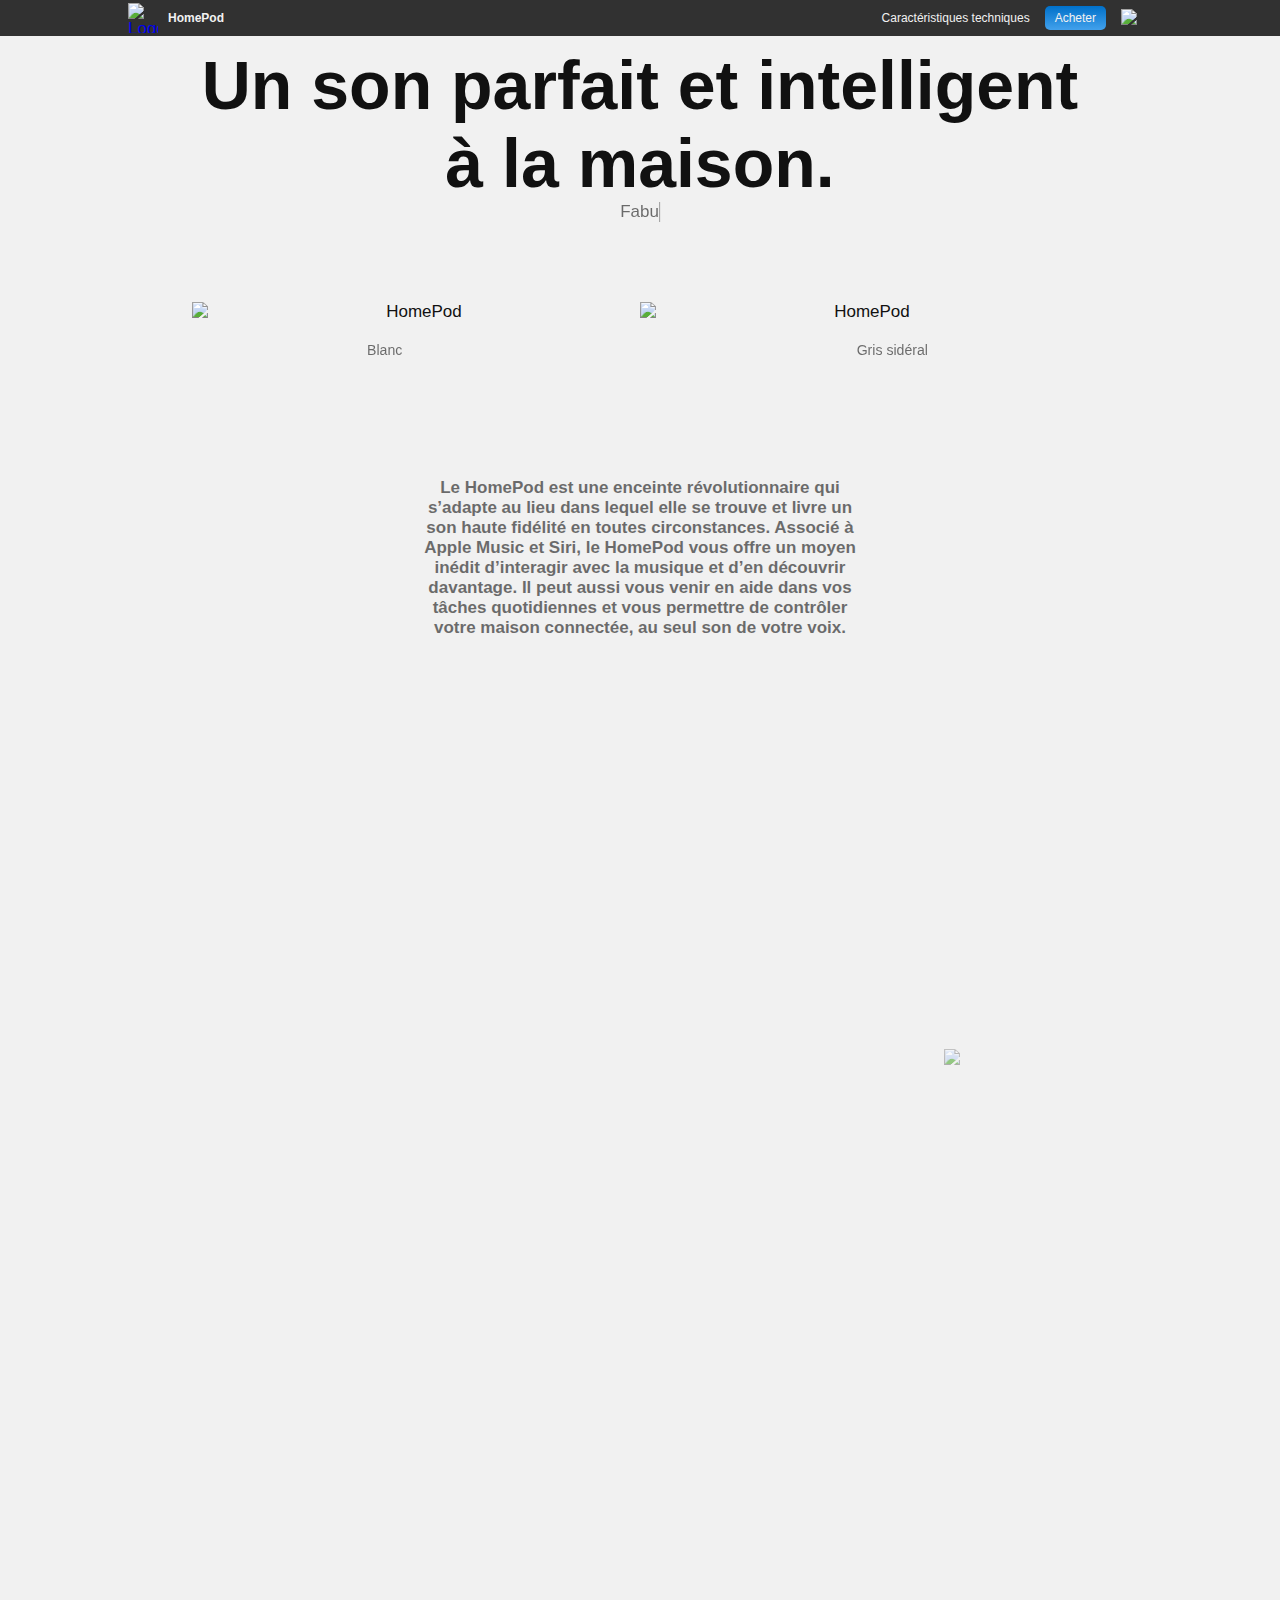
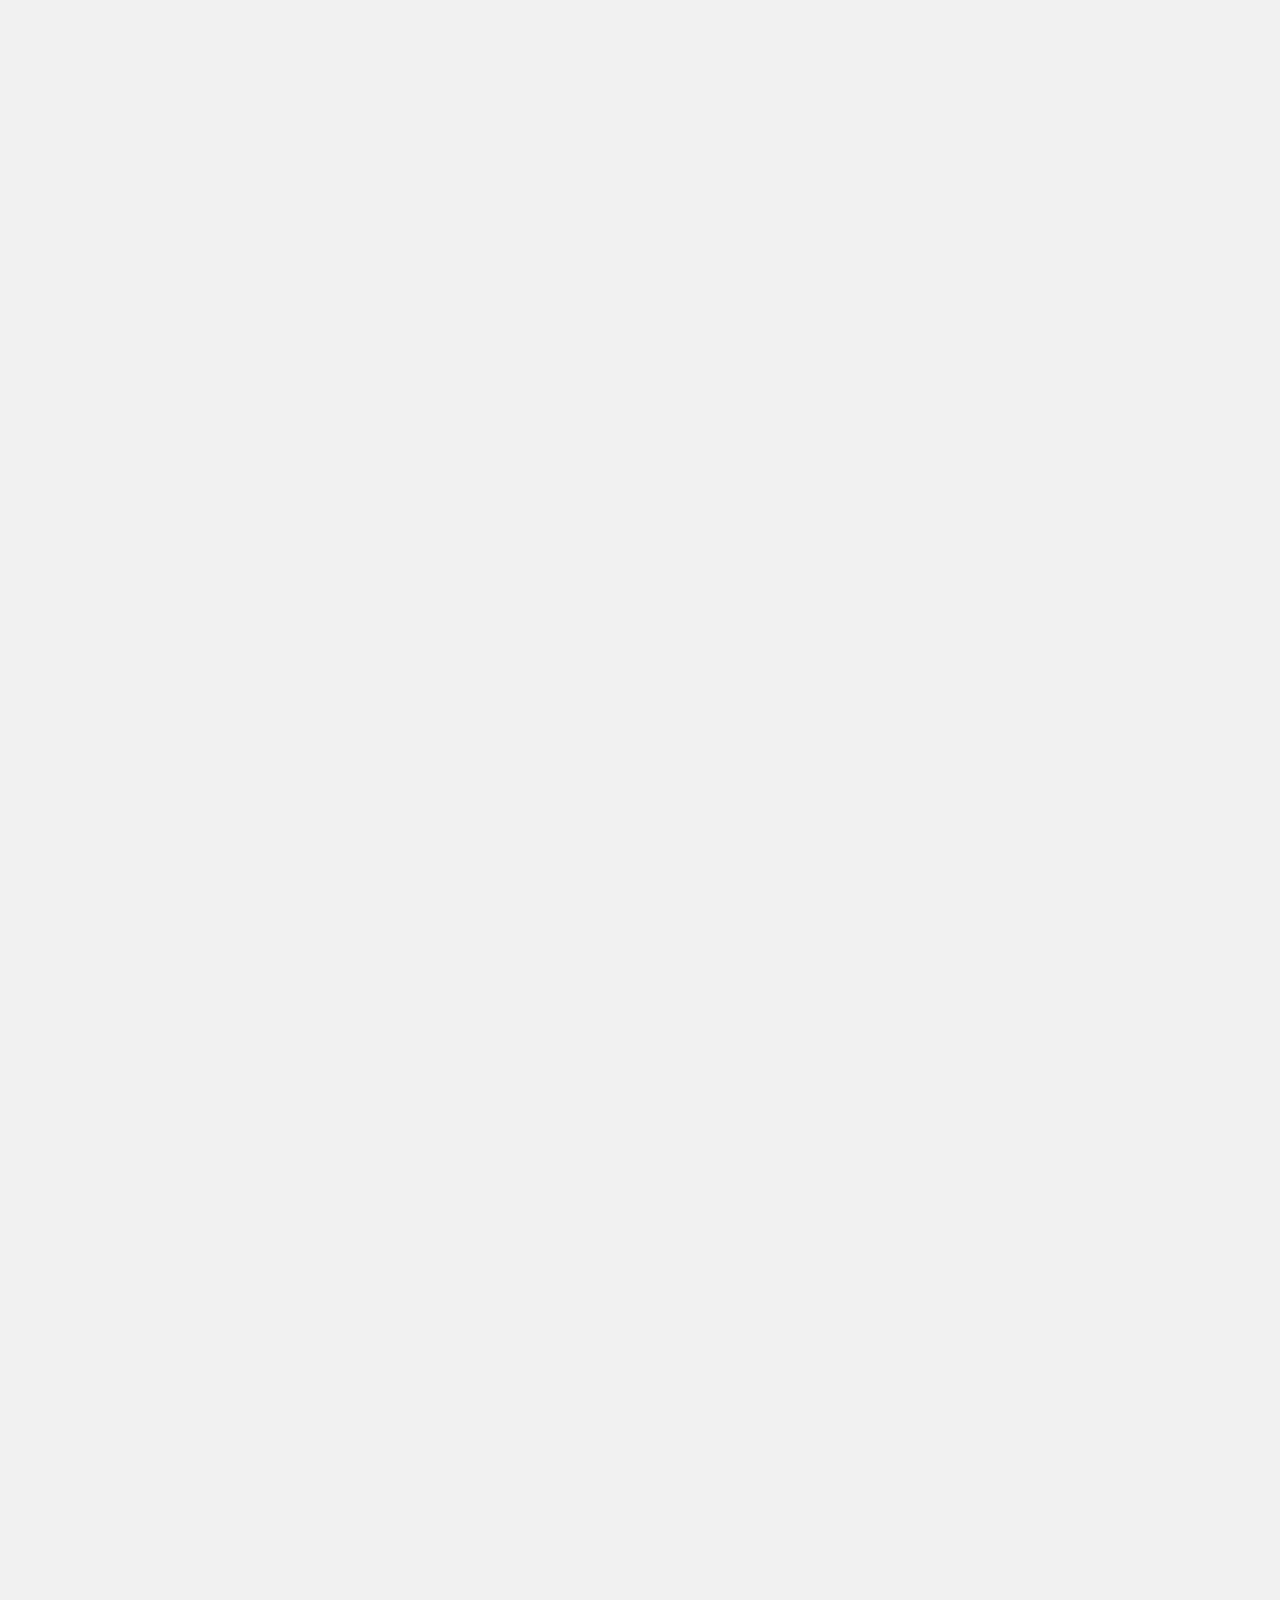
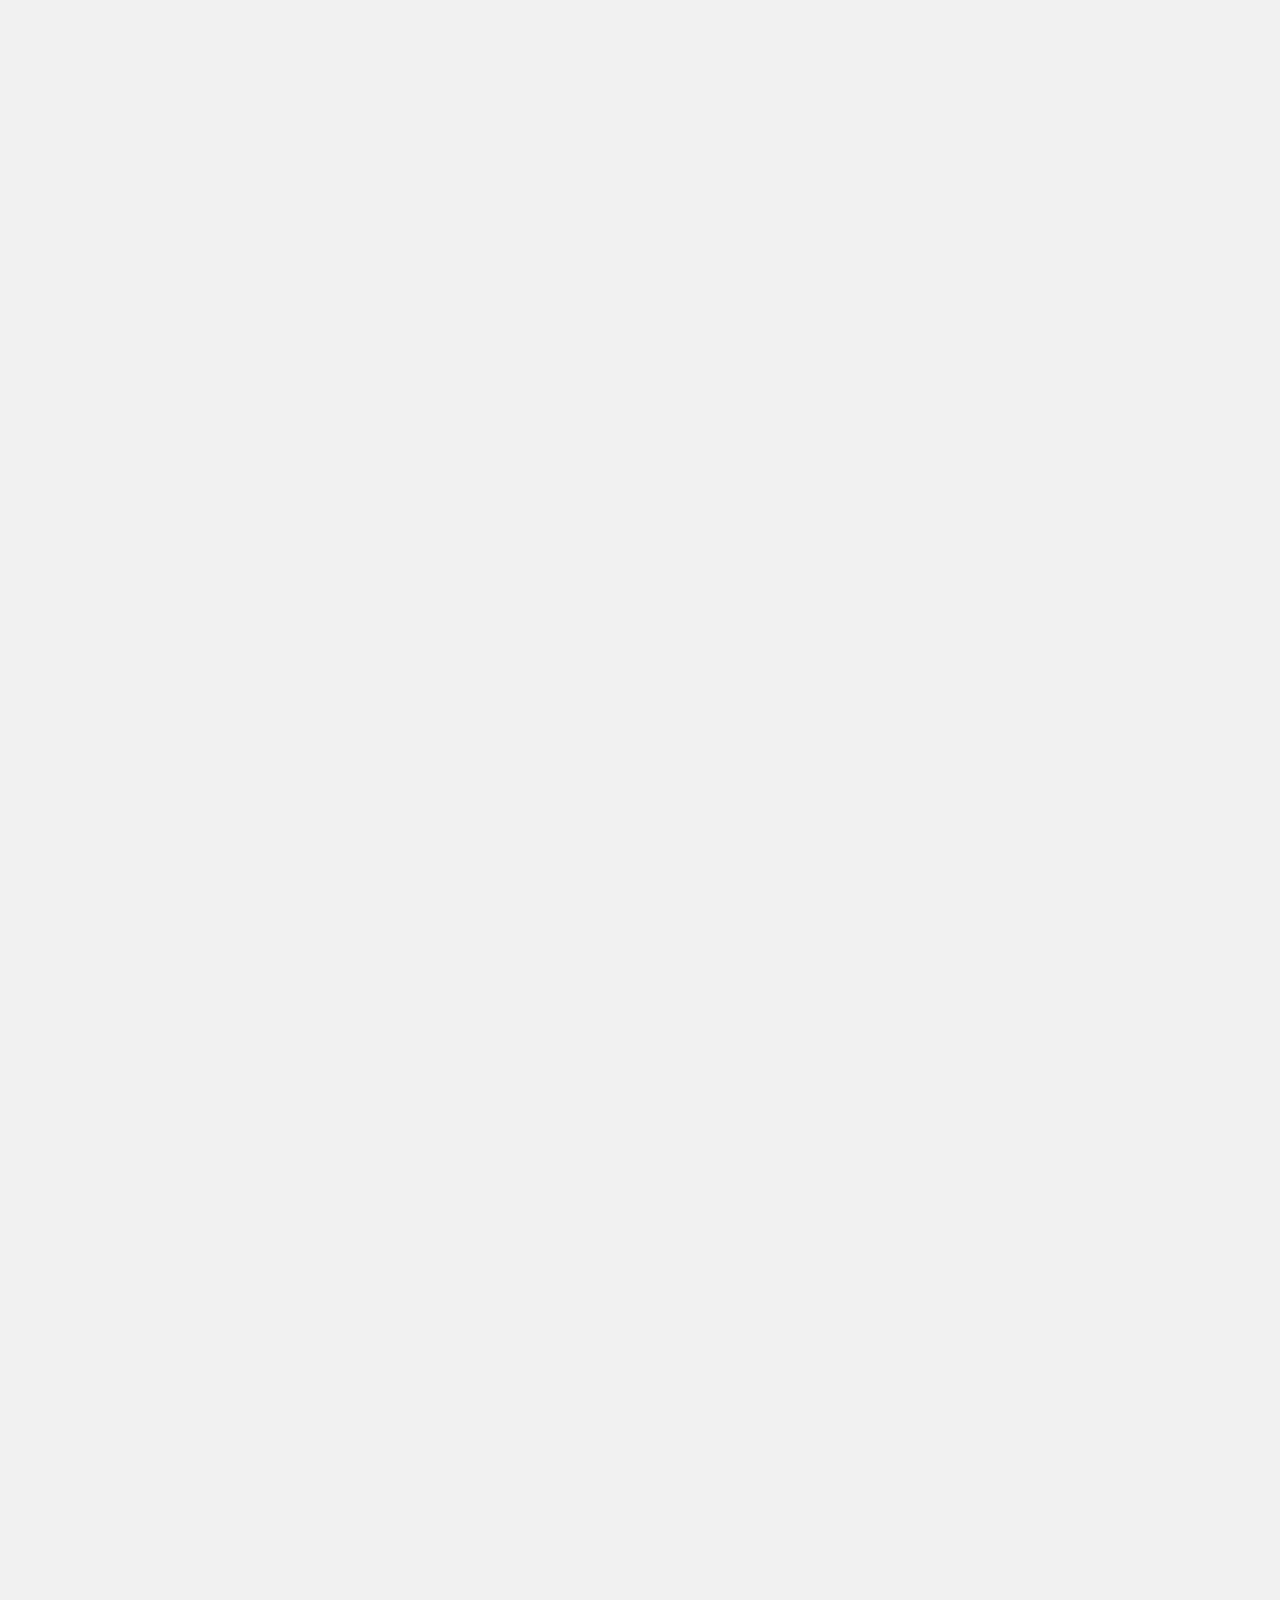
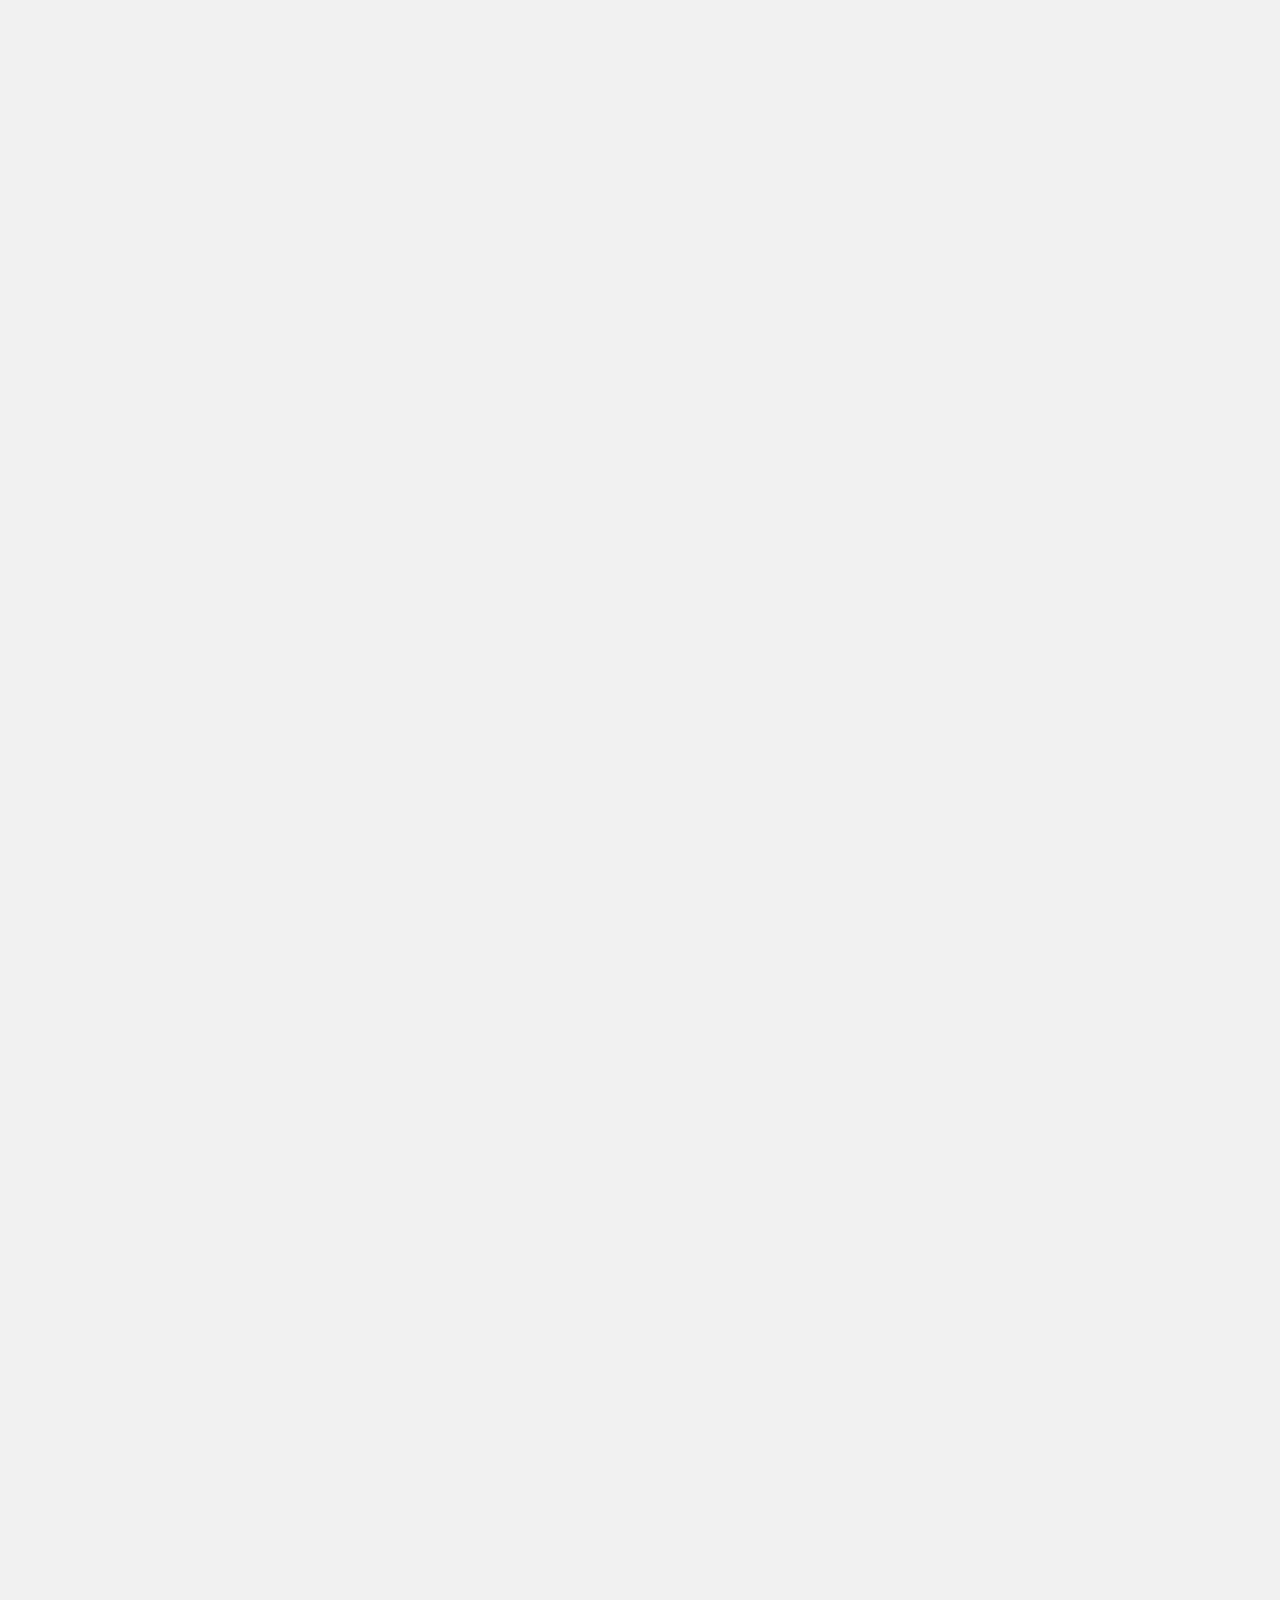
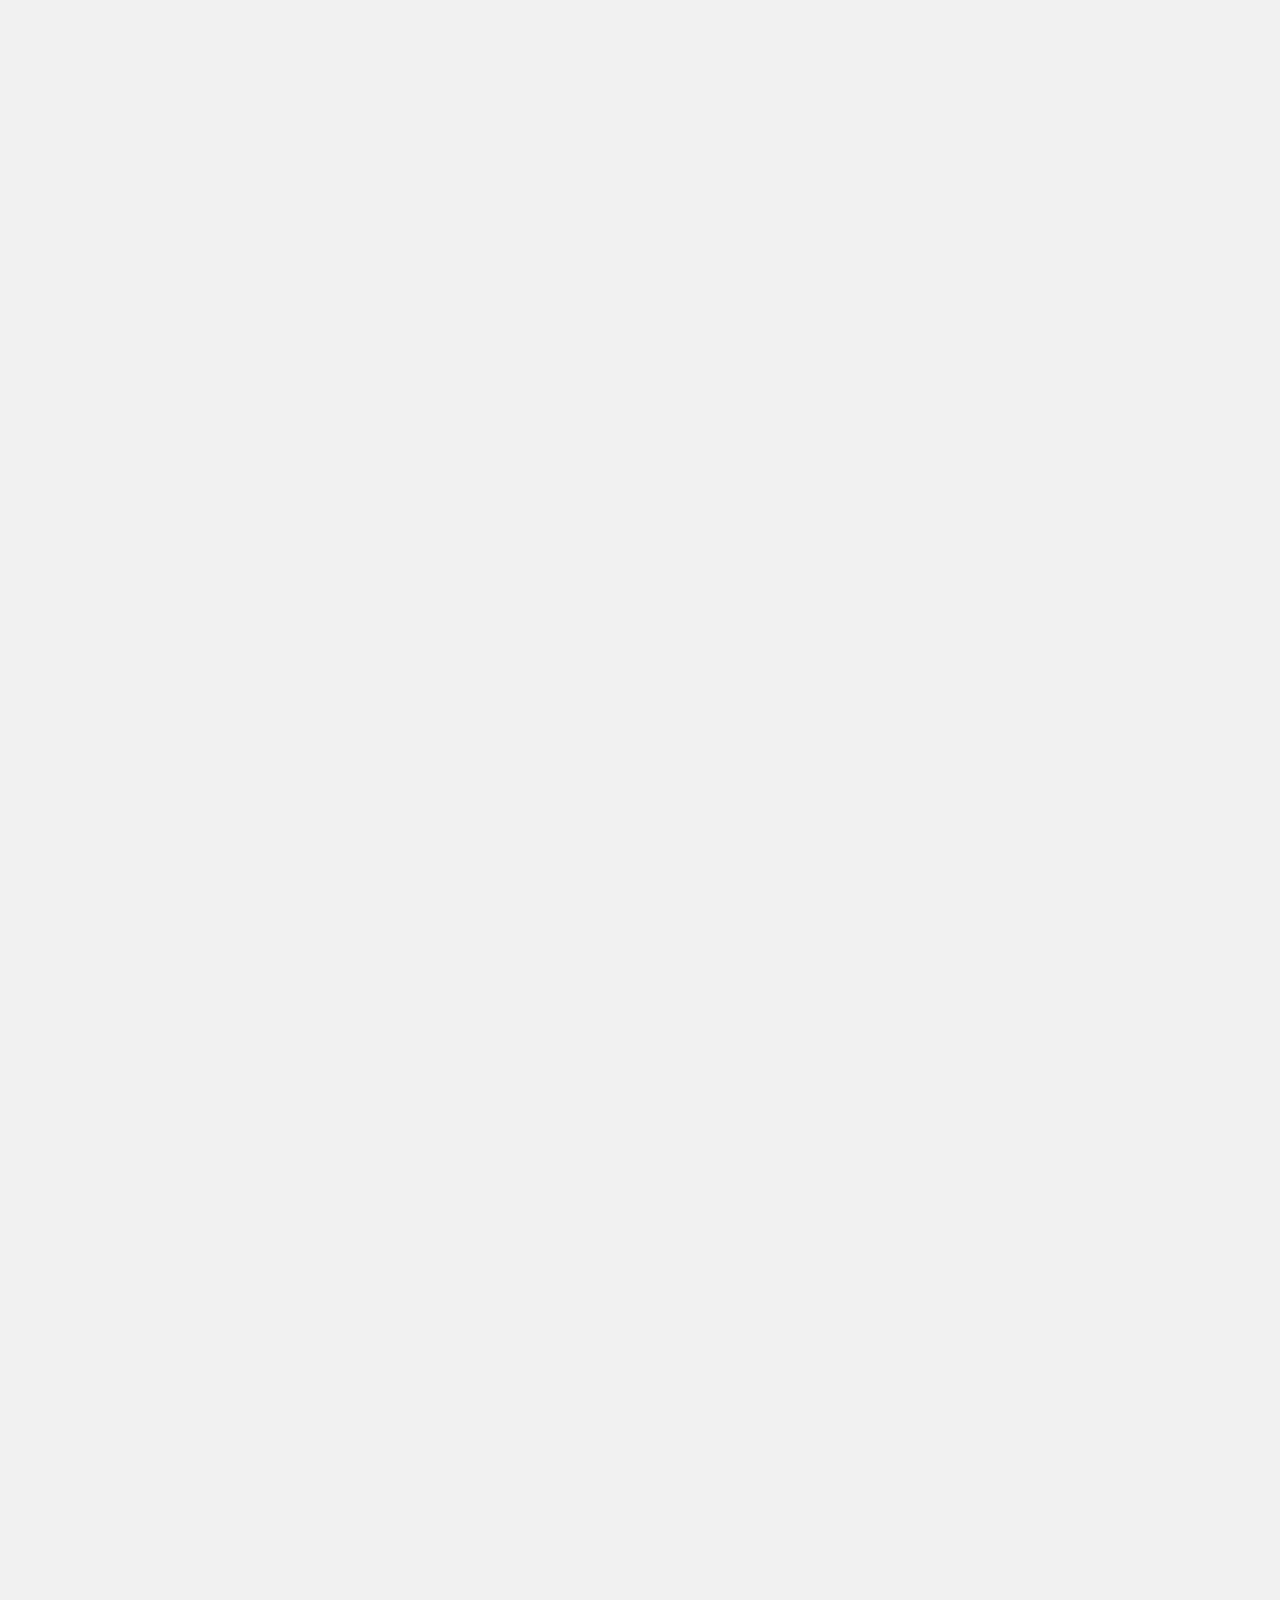
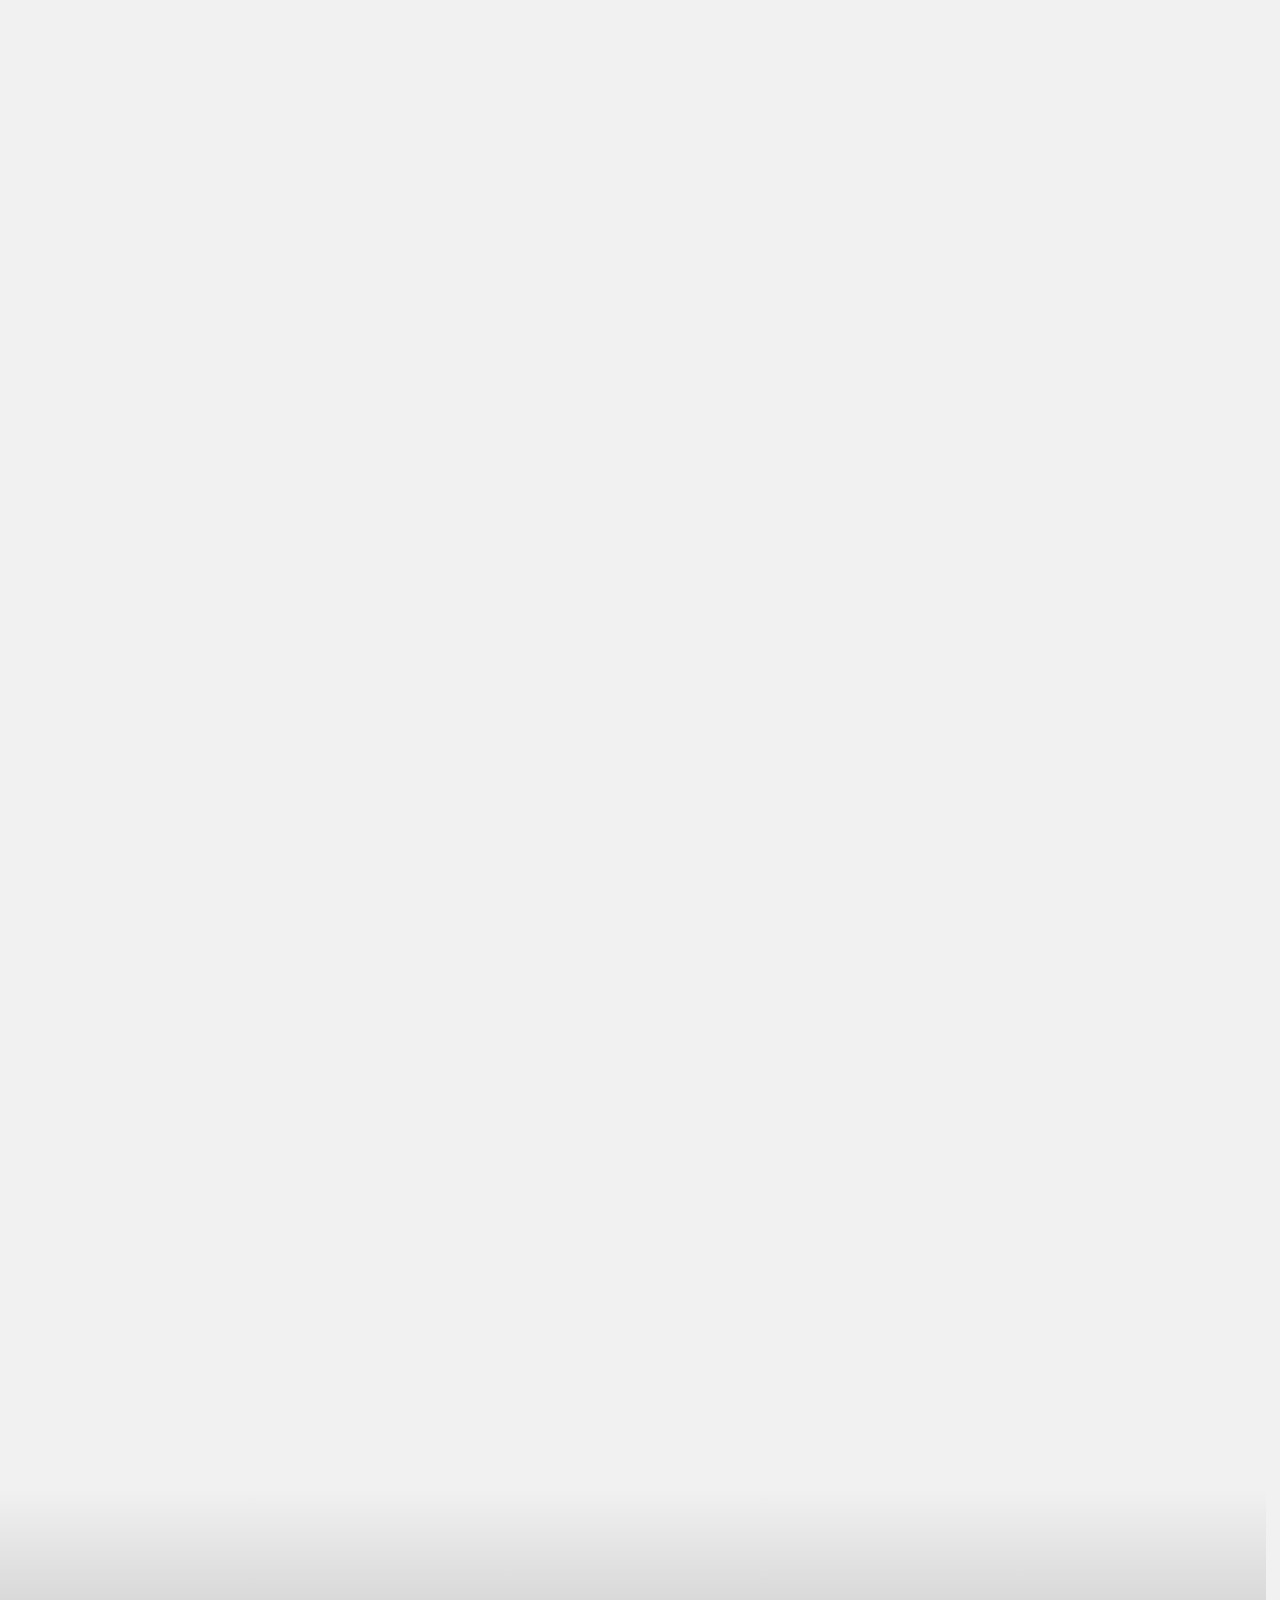
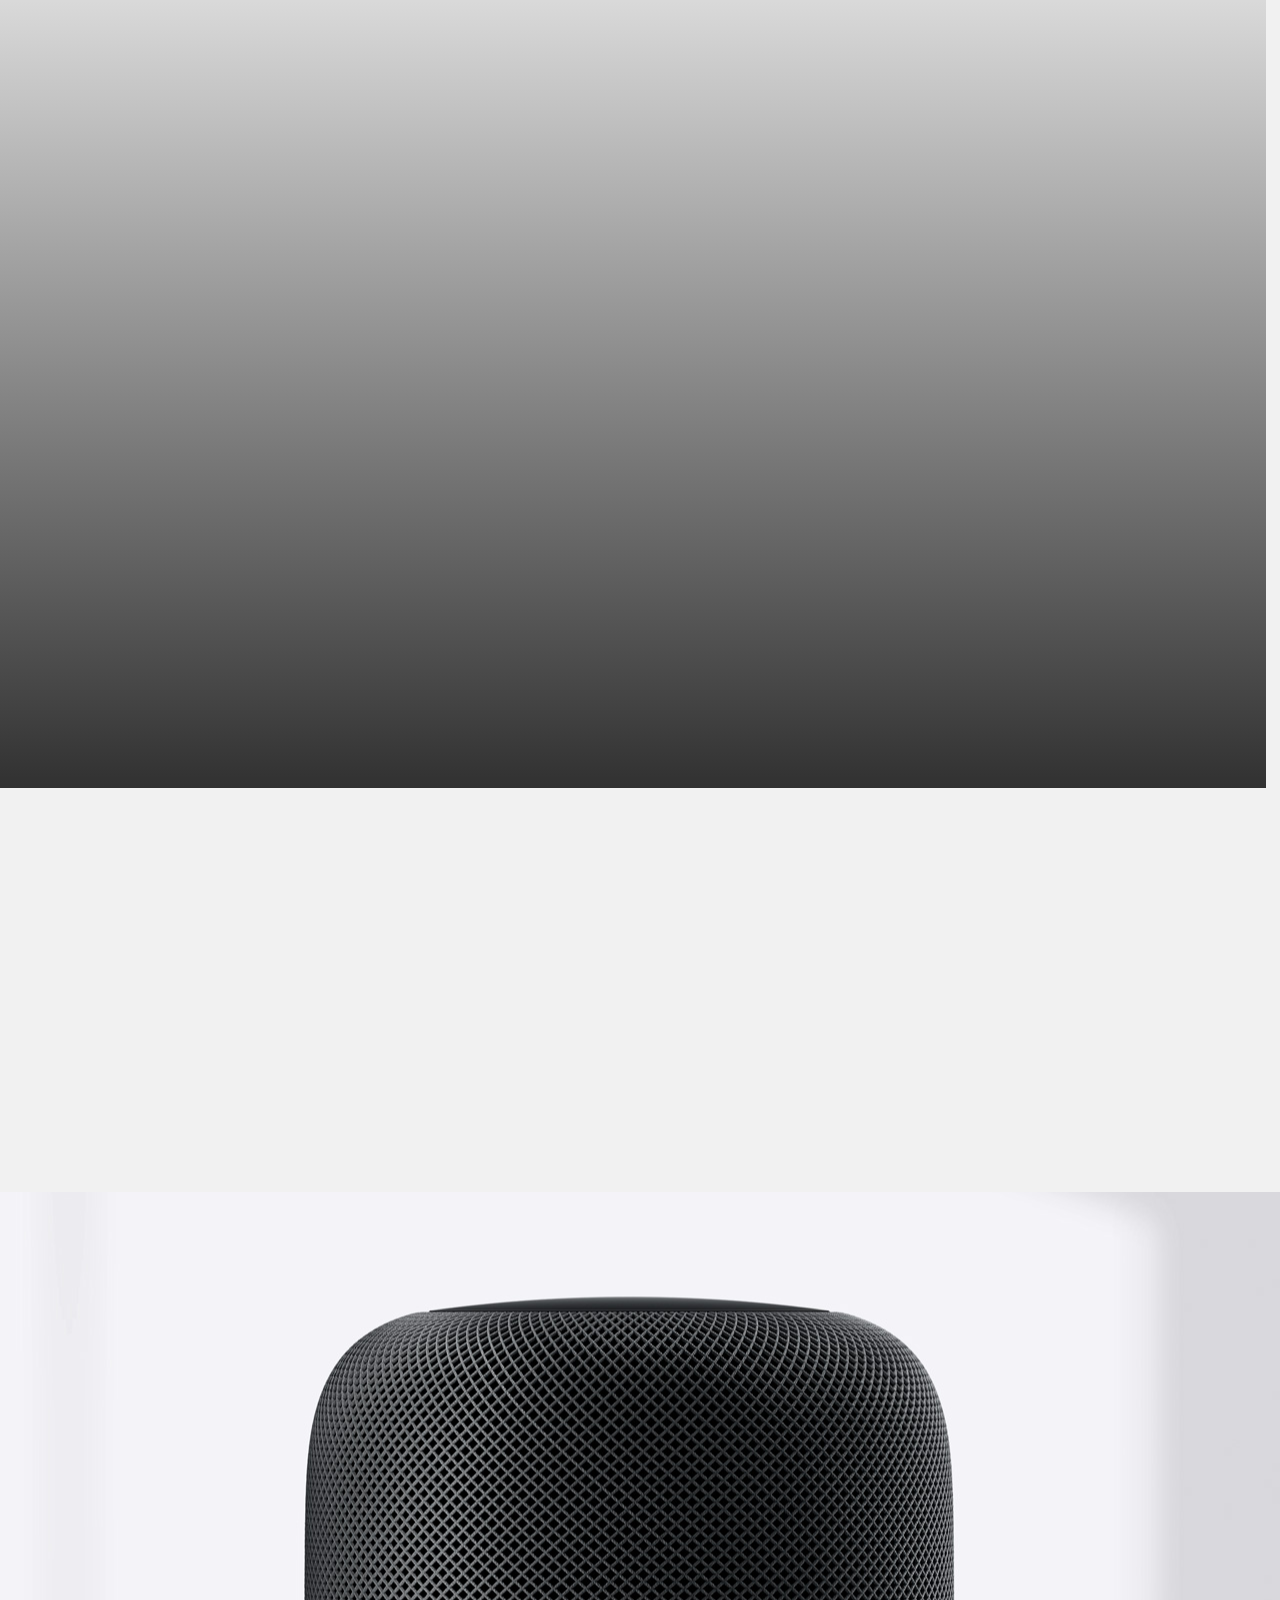
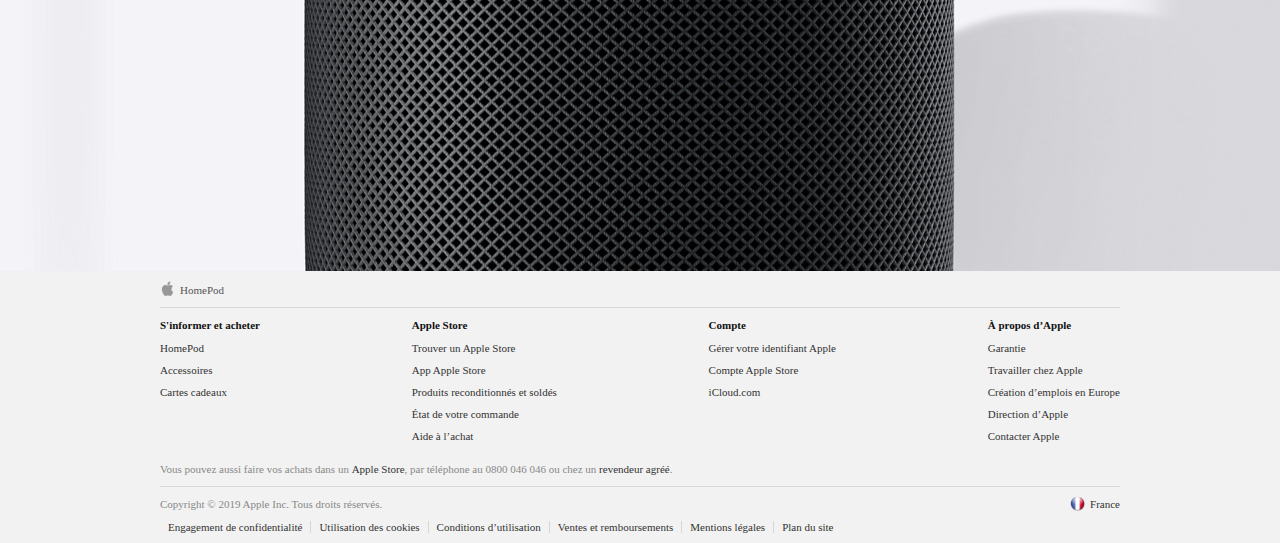
==== commit 25333ded: "Homepage 99%" ====
--- a/pages/index.html
+++ b/pages/index.html
@@ -8,6 +8,8 @@
     <title>HomePod | Apple (FR) </title>
     <link rel="icon" type="image/png" href="../images/logo_mini.png" />
     <link rel="stylesheet" href="../styles/style.css">
+    <link rel="stylesheet" href="../styles/responsive_index.css">
+    <script src="https://code.jquery.com/jquery-3.3.1.js"></script>
     <link rel="stylesheet" href="https://use.fontawesome.com/releases/v5.7.2/css/all.css" >
   </head>
   <body>
@@ -44,43 +46,51 @@
             <h5 class="color_product_spacegray">Blanc</h5>
             <h5 class="color_product_white">Gris sidéral</h5>
           </div>
+          <!-- ==== -->
+          <!-- ONLY MAX 1050px -->
+          <div class="menu">
+            <ul>
+              <li><a href="product.html" class="buy_responsive" title="Acheter">Acheter</a></li>
+              <li><a href="caracteristiques.html" class="buy_responsive" title="En savoir plus">En savoir plus</a></li>
+            </ul>
+          </div>
         </section>
         <section class="descriptif container">
-          <p class="introduction">
+          <p class="introduction fade-up fade-ani">
             Le HomePod est une enceinte révolutionnaire qui s’adapte au lieu dans lequel elle se trouve et livre un son haute fidélité en toutes circonstances. Associé à Apple Music et Siri, le HomePod vous offre un moyen inédit d’interagir avec la musique et d’en découvrir davantage. Il peut aussi vous venir en aide dans vos tâches quotidiennes et vous permettre de contrôler votre maison connectée, au seul son de votre voix.
           </p>
-          <img src="../images/home_table.jpg" alt="homePod sur la table">
+          <img src="../images/home_table.jpg" alt="homePod sur la table" class="fade-up fade-ani">
           <div class="caracteristics">
-            <div class="intro_description">
-              <h2>Une petite enceinte.
+            <div class="intro_description ">
+              <h2 class="fade-up fade-ani">Une petite enceinte.
                 Du très grand son.
               </h2>
-              <p>
+              <p class="fade-up fade-ani">
                 Le HomePod est conçu pour créer un son riche et nuancé impressionnant pour sa taille. Il associe des technologies audio développées par Apple à des logiciels sophistiqués pour livrer un son extrêmement précis qui emplit toute la pièce. Et avec moins de 18 cm de hauteur, il est à l’aise partout dans la maison.
               </p>
             </div>
-            <img src="../images/homepod_tete_siri.png">
+            <img src="../images/homepod_tete_siri.png" class="fade-up fade-ani">
           </div>
           <!-- <div class="background_homepod_levitation">
           </div> -->
           <div class="inside_homepod">
-            <article class="firstArticle left">
+            <article class="firstArticle left fade-up fade-ani">
               <h2>De basse profonde qui emplissent l'espace</h2>
               <p>Le boomer longue portée conçu par Apple est placé au sommet de l’enceinte, orienté vers le haut, ce qui crée une large gamme de basses profondes qui surpasse celle de n’importe quelle enceinte traditionnelle. Un ensemble de six micros, associé à un micro interne avec égaliseur de basses, analyse et compense l’effet de la pièce sur la réponse dans les graves, afin de produire un son riche et régulier. Un puissant moteur pilote le diaphragme sur 20 mm, un exploit pour une enceinte de cette taille. Ainsi les basses se détachent parfaitement, même à faible volume.</p>
             </article>
-            <article class="secondArticle right">
+            <article class="secondArticle right fade-up fade-ani">
               <h2>Un son haute fidélité 
                 incroyablement enveloppant.</h2>
               <p>
                 Spécialement conçu pour le HomePod, un ensemble de sept tweeters à faisceaux acoustiques, chacun ayant son propre amplificateur, crée un contrôle directionnel exceptionnel. Dotés d’un design à pavillon replié et placés autour de la base, ils envoient le flux musical vers le centre, puis depuis le bas selon un schéma à 360°, ce qui se traduit par une sensation de l’espace très enveloppante. Cela élimine pratiquement toute réflexion sur des surfaces planes et permet d’offrir un son haute définition parfaitement cohérent.</p>
             </article>
-            <article class="thirdArticle left">
+            <article class="thirdArticle left fade-up fade-ani">
               <h2>Même de loin, 
                 il vous entend très bien.</h2>
               <p>
                 Grâce à six micros placés en cercle, le HomePod capte le son dans toute la pièce. Lorsque vous dites « Dis Siri », le traitement avancé du signal, associé à l’annulation de l’écho et du bruit, permet au HomePod de vous entendre sans que vous ayez à élever la voix, même si vous êtes à l’autre bout de la pièce et que la musique est forte. Dès que le HomePod reconnaît les mots « Dis Siri », ce que vous dites est chiffré et envoyé de façon anonyme aux serveurs Apple, sans être relié à votre identifiant Apple.</p>
             </article>
-            <article class="forthArticle right">
+            <article class="forthArticle right fade-up fade-ani">
               <h2>Jamais une enceinte
                 n’avait eu un tel QI.</h2>
               <p>
@@ -88,7 +98,7 @@
             </article>
           </div>
           <div class="home_homepod container">
-           <article> 
+           <article class=" fade-up fade-ani"> 
             <h2>
                 Il comprend l’espace.<br>Auto­matiquement.
             </h2>
@@ -96,37 +106,38 @@
               Configurer le HomePod, c’est quasiment magique. Branchez‑le, et votre appareil iOS le détecte. Grâce à sa technologie de perception spatiale, le HomePod se règle automatiquement pour vous offrir un son optimal, quel que soit l’endroit où il se trouve. Appairez‑le avec un second HomePod pour créer une expérience stéréo inégalée. Et, avec AirPlay 2, profitez du son dans toutes les pièces de votre maison.
             </p>
            </article>   
-           <video src="../images/large.mp4" playsinline class="container" controls autoplay loop></video>
+           <video src="../images/large.mp4" playsinline class="fade-up fade-ani container" controls autoplay loop ></video>
           </div>
         </section>
         <section class="apple_music container">
-            <article> 
+            <article class="fade-up fade-ani"> 
                 <h2>
                     Il connaît la musique.
                 </h2>
                   <p>Le HomePod est l’écrin idéal pour l’immense répertoire d’Apple Music. Avec l’intel­ligence de Siri et l’accès à plus de 50 millions de morceaux, il apprend vos goûts et vous aide à faire des découvertes qui élargiront votre horizon musical. Voilà qui est inouï, au sens propre du terme.
                     </p>
             </article>
-              <div class="cards">
+              <div class="cards fade-up fade-ani">
                 <div class="card">
                   <h3>50 millions de morceaux qui n'ont jamais sonné aussi bien.</h3>
                   <a href="https://www.apple.com/fr/apple-music/" title="Apple Music">En savoir plus sur Apple Music</a>
                   <img src="../images/itunes.png" alt="itunes" class="itunes">
-                  <div></div>
+                  <img src="../images/homepodimusic.png" alt="iphone + homepod" class="homepod_phone">
+                  <!-- <div></div> -->
                   <!-- <img src="../images/hero_xlarge.jpg" alt="iphone + homepod" class="homepod_phone"> -->
                 </div>
                 <!-- <div class="card">
                     <h3>50 millions de morceaux qui n'ont jamais sonné aussi bien.</h3>
                     <a href="https://www.apple.com/fr/apple-music/" title="Apple Music">En  plus</a>
-                    <img src="../images/homepodimusic.png" alt="iphone + homepod" class="homepod_phone">
-                </div> -->
+                    <img src="../images/homepodimusic.png" alt="iphone + homepod" class="homepod_phone"> -->
+                </div>
               </div> 
         </section>
       </section>
       <section class="siri_music background">
         <div class="siri_article container">
-          <h2 class="siri_title">Demandez à Siri de trouver un morceau qui pourrait vous plaire</h2>
-          <div class="siri_text">
+          <h2 class="siri_title fade-up fade-ani">Demandez à Siri de trouver un morceau qui pourrait vous plaire</h2>
+          <div class="siri_text fade-up fade-ani">
             <p>Dis Siri, elle date de quand cette chanson ?</p>
             <p>Dis Siri, mets le nouvel album de Christine & the Queens.</p>
             <p>Dis Siri, mets du hip-hop des années 90.</p>
@@ -134,19 +145,19 @@
             <p>Dis Siri, joue le dernier podcast de Boomerang.</p>
             <p>Dis Siri, joue moi le top du classement iTunes</p>
           </div>
-          <img src="../images/homepod_tete_siri.png" class="homepod_siri" alt="homepod">
+          <img src="../images/homepod_tete_siri.png" class="homepod_siri fade-up fade-ani" alt="homepod">
         </div>
       </section>
       <section class="siri_daily">
-        <div class="siri_article container">
+        <div class="siri_article container fade-up fade-ani">
             <h2 class="siri_title">Un coup de main ? Un <br>Dis Siri », et c’est fait.</h2>
             <p>Le HomePod est imbattable pour vous aider à faire toutes sortes de choses à la maison. Vérifiez la météo, envoyez des messages ou encore contrôlez vos accessoires connectés : Siri vous facilite la tâche, ou plutôt les tâches. Il vous suffit d’exprimer vos désirs à voix haute.</p>
         </div>
         <div class="card_siri">
-          <p>Dis Siri, mets un minuteur de 45 minutes pour les lasagnes.</p>
-          <p>Dis Siri, où se trouve mon iPhone ?</p>
-          <p>Dis Siri, envoie « Je suis en retard » à Sofia.</p>
-          <p>Dis Siri, allume la lumière dans la cuisine.</p>
+          <p class="fade-up fade-ani">Dis Siri, mets un minuteur de 45 minutes pour les lasagnes.</p>
+          <p class="fade-up fade-ani">Dis Siri, où se trouve mon iPhone ?</p>
+          <p class="fade-up fade-ani">Dis Siri, envoie « Je suis en retard » à Sofia.</p>
+          <p class="fade-up fade-ani">Dis Siri, allume la lumière dans la cuisine.</p>
         </div>   
       </section>
       <footer>
@@ -210,5 +221,6 @@
           </div>
       </footer>
       <script src="../scripts/script.js"></script>
+      <script src="https://code.jquery.com/jquery-3.3.1.js"></script>
   </body>
 </html>
--- a/styles/style.css
+++ b/styles/style.css
@@ -5,9 +5,13 @@
   font-size: 17px;
   color:#111;
   background: #f1f1f1;
-  transition:all ease-out .5s 0s;
-}
-
+
+  
+}
+a:hover{
+  opacity: 0.6;
+  transition: 0.5s;
+}
 
 .logo_group{
   display: flex;
@@ -21,7 +25,7 @@
   width: 100%;
   position: fixed;
   top: 0;
-  z-index: 1000;
+  z-index: 2000;
 }
 
 .container{
@@ -111,6 +115,7 @@
 section#main .landing_Page{
   text-align: center; 
   position: relative;
+  
 }
 span{
     position: absolute;
@@ -134,7 +139,7 @@
 section#main .landing_Page img{
   width: 60%;
   height: auto;
-
+  z-index: 1000;
 }
 
 section#main .landing_Page .landing_Image_white{
@@ -221,24 +226,31 @@
     transform: translateX(200px);
   }
 }  
+
+.menu{
+  display: none;
+}
+.menu ul{
+  display: flex;
+  justify-content: space-between;
+  width: 25vw;
+  margin: 30px auto;
+}
+
+.menu ul li{
+  list-style: none;
+}
+
+.menu ul li a{
+  text-decoration: none;
+  color: #0070C9;
+  font-size: 0.8em;
+}
+
 /* DESCRIPTION DU HOMEPOD */
 
-.background_homepod_levitation{
-  background: url(../images/levite.png);
-  background-position: center;
-  height: 80vh;
-  background-repeat: no-repeat;
-  opacity: 0.5;
-}
-
-.background_homepod_levitation:hover{
-  opacity: 0.8;
-  transition: 0.5s ease-in;
-  cursor: scroll;
-}
-
 section.descriptif{
-  margin-top:100px;
+  margin-top: 50px;
 }
 section.descriptif .introduction{
   width: 50%;
@@ -246,8 +258,8 @@
   text-align: center;
   font-weight: bold;
  color: #111111;
- opacity: 0.8; 
- margin-bottom:100px;
+ opacity: 0.6; 
+ margin-bottom:50px;
 }
 
 section.descriptif img{
@@ -338,7 +350,7 @@
 }
 .card{
 width: 100vw;
-/* height: calc(100vh - 75px); */
+height: calc(100vh - 75px);
 background: url(../images/wallpaper_.jpeg);
 background-size: cover;
 background-repeat: no-repeat;
@@ -348,19 +360,19 @@
 }
 
 .card div{
-  background: url(../images/album.jpg);
-  background-attachment: fixed;
-  height: 50vh;
+  /* background: url(../images/album.jpg);
+  background-attachment: fixed; */
+  height: 80vh;
   background-size: cover;
   background-position: center;
 }
-/* .card img.homepod_phone{
-  width: 100vw;
+.card img.homepod_phone{
+  width: 20vw;
   height: auto;
   display: block;
   margin:  10% auto;
   top : 30%;
-} */
+}
 
 .card img.itunes{
   width: 3vw;
@@ -565,3 +577,137 @@
   display: flex;
   justify-content: flex-start;
 }
+
+
+.fade-ani{opacity:0;
+  position:relative;
+  transition:all ease-out .5s 0s;}
+.fade-up{bottom:-50px;}
+.fade-up.showing{bottom:0px;opacity:1;}
+
+
+/* RESPONSIVE */
+
+@media screen and (max-width: 1050px){
+  h1{
+    font-size: 2em !important;
+  }
+
+  body{
+    width: 100vw !important;
+  }
+
+
+  #main h2{
+    margin: 20px 20px !important;
+    font-size: 1.5em !important;
+    width: 50vw !important;
+  }
+  .landing_Image_black{
+    display: none;
+  }
+
+  h3{
+    font-size: 1.2em !important;
+  }
+  .landing_Image_white{
+    animation: none !important;
+    width: 20vw !important;
+    height: 25% !important;
+  }
+
+  .inside_homepod article{
+    width: 100% !important;
+  }
+
+  .inside_homepod{
+    height: 800vh !important;
+  }
+
+  .color_product{
+    display: none;
+  }
+  span{
+    display: none;
+  }
+  section#main p{
+      font-size: 0.8em;
+      width: 50vw;
+      margin: 50px auto !important;
+      text-align: center !important;
+  }
+  .apple_music article p{
+      margin: 0 auto !important;
+  }
+
+  .landing_Page h3{
+    animation: opacityText 0.3s 0 !important;
+  }
+  section#main p 
+
+  section#main h1{
+      font-size: 64px;
+  }
+  .card{
+    padding-bottom: 0 !important;
+  }
+  .card a{
+    font-size:0.5em !important;
+  }
+
+  .siri_title{
+    font-size: 1.5em !important;
+    width: 50vw !important;
+  }
+  .siri_text p{
+        animation : none !important;
+        font-size: 0.8em;
+  }
+
+  .siri_text{
+    margin: 38px !important;
+  }
+
+  .siri_daily p{
+    font-size: 0.8em !important;
+    width: 50vw;
+  }
+  .card_siri p{
+    font-size:  1.5em !important;
+  }
+
+  .intro_description p{
+    text-align: left !important;
+  }
+  .fade-ani{
+    opacity: 1 !important;
+  }
+
+  .fade-up{
+    padding-bottom: 0 !important;
+  }
+  .footerSection{
+    margin: 5px;
+  }
+
+  #header a{
+    font-size: 0.5em !important;
+  }
+  nav{
+    display: block !important;
+  }
+  #header ul{
+    display : none !important;
+  }
+
+  .landing_Page h1{
+    margin-top: 10vw;
+  }
+  .landing_Page h3{
+    opacity: 1 !important;
+  }
+
+  .menu{
+    display: block;
+  }
+}
